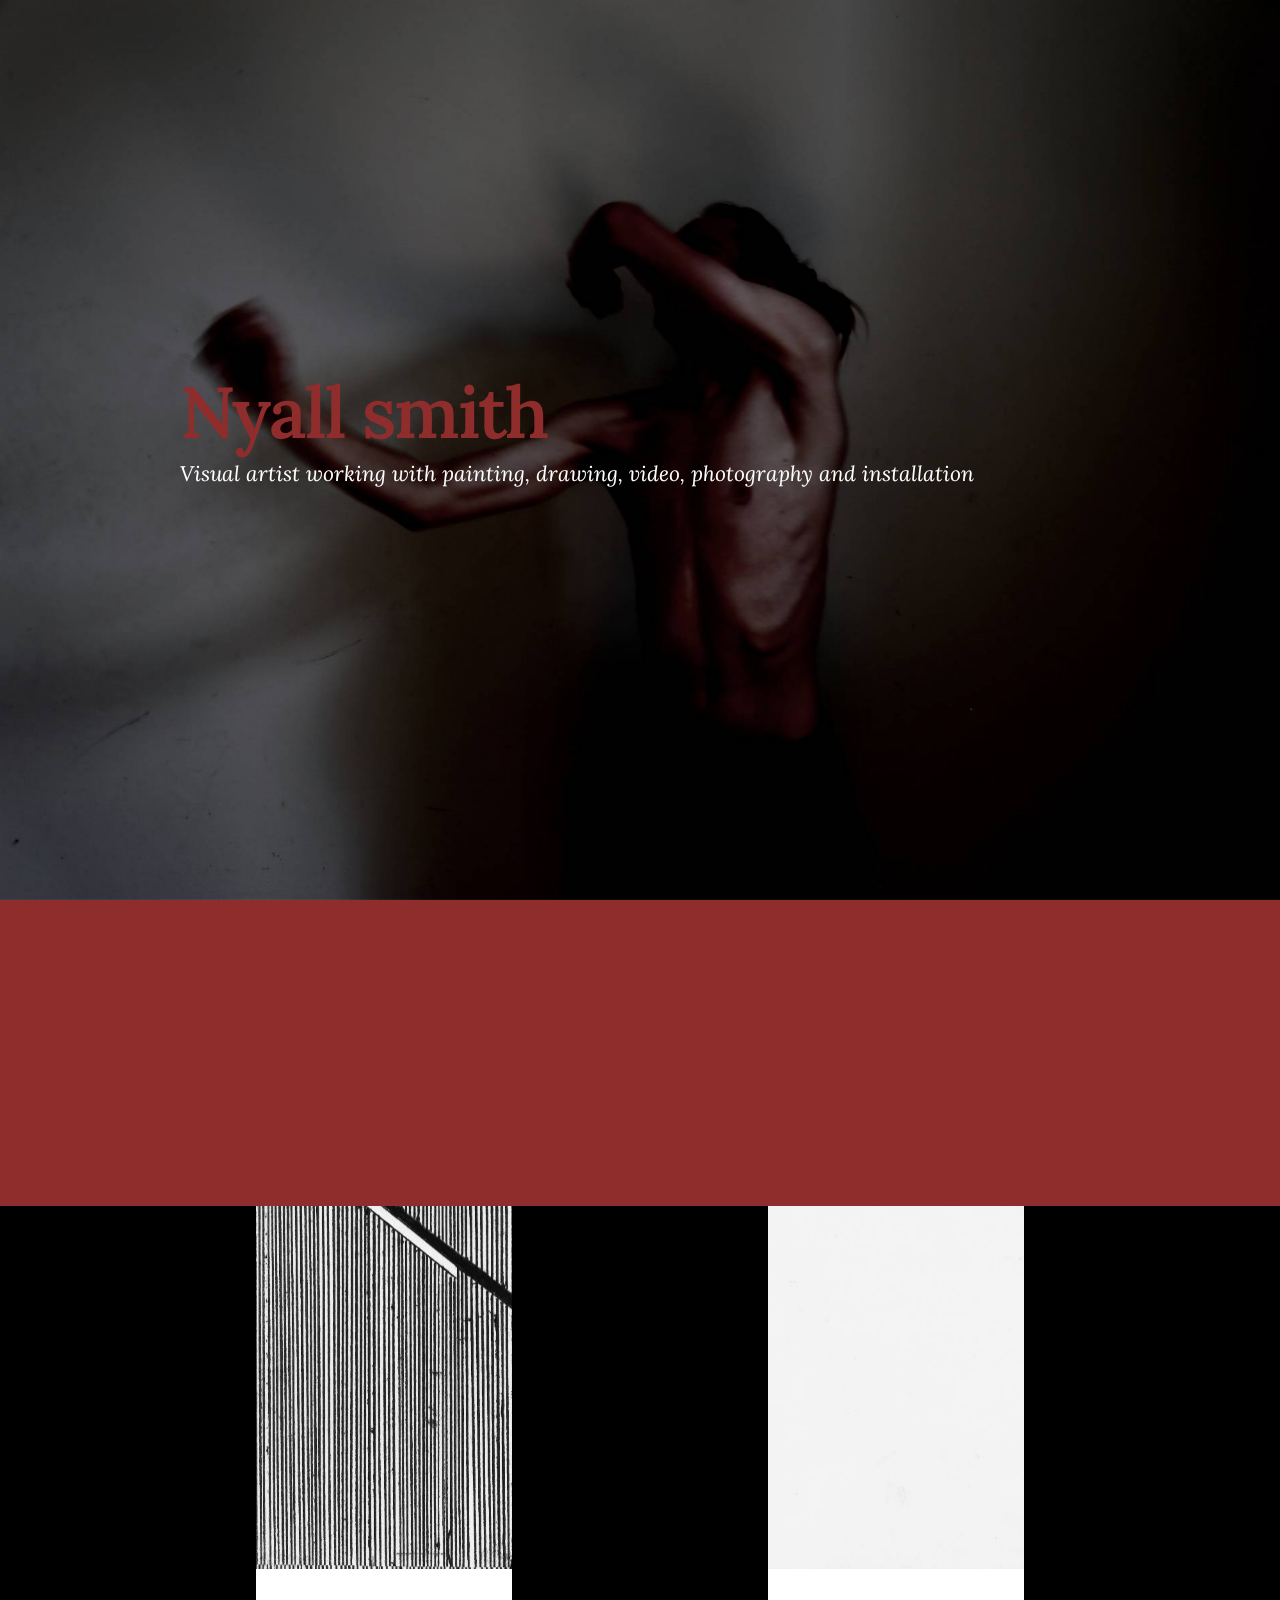
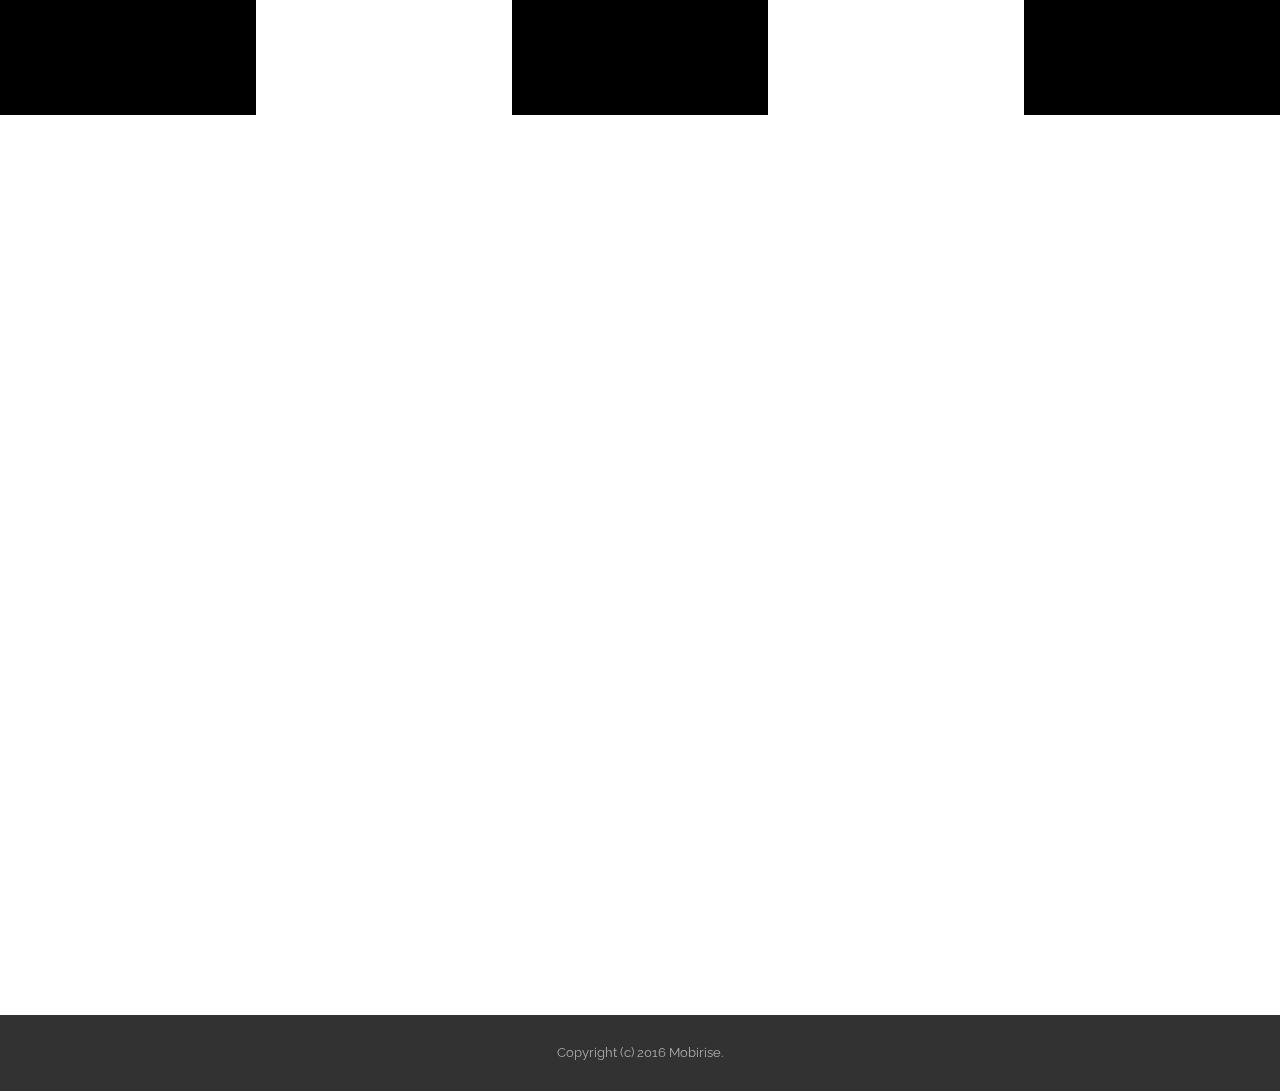
==== page1.html @ a3cd79c3 "create github pages" ====
<!DOCTYPE html>
<html>
<head>
  <!-- Site made with Mobirise Website Builder v4.4.1, https://mobirise.com -->
  <meta charset="UTF-8">
  <meta http-equiv="X-UA-Compatible" content="IE=edge">
  <meta name="generator" content="Mobirise v4.4.1, mobirise.com">
  <meta name="viewport" content="width=device-width, initial-scale=1">
  <link rel="shortcut icon" href="assets/images/logo.png" type="image/x-icon">
  <meta name="description" content="Website Builder Description">
  <title>2017-2018</title>
  <link rel="stylesheet" href="https://fonts.googleapis.com/css?family=Montserrat:400,700">
  <link rel="stylesheet" href="https://fonts.googleapis.com/css?family=Raleway:100,100i,200,200i,300,300i,400,400i,500,500i,600,600i,700,700i,800,800i,900,900i">
  <link rel="stylesheet" href="https://fonts.googleapis.com/css?family=Lora:400,700,400italic,700italic&subset=latin">
  <link rel="stylesheet" href="assets/bootstrap-material-design-font/css/material.css">
  <link rel="stylesheet" href="assets/tether/tether.min.css">
  <link rel="stylesheet" href="assets/bootstrap/css/bootstrap.min.css">
  <link rel="stylesheet" href="assets/animate.css/animate.min.css">
  <link rel="stylesheet" href="assets/theme/css/style.css">
  <link rel="stylesheet" href="assets/mobirise/css/mbr-additional.css" type="text/css">
  
  
  
</head>
<body>
<section class="mbr-section mbr-section-hero mbr-section-full mbr-parallax-background" id="header1-8" data-rv-view="15" style="background-image: url(assets/images/essence-of-the-individual-iii-2000x1333.jpg);">

    

    <div class="mbr-table-cell">

        <div class="container">
            <div class="row">
                <div class="mbr-section col-md-10 col-md-offset-1 text-xs-center">

                    <h1 class="mbr-section-title display-1">Nyall smith</h1>
                    <p class="mbr-section-lead lead">Visual artist working with painting, drawing, video, photography and installation</p>
                    
                </div>
            </div>
        </div>
    </div>

    

</section>

<section class="engine"><a href="https://mobirise.co/m">bootstrap table</a></section><section class="mbr-section article mbr-section__container" id="content6-3" data-rv-view="18" style="background-color: rgb(143, 45, 45); padding-top: 60px; padding-bottom: 40px;">

    <div class="container">
        <div class="row">
            <div class="col-xs-12 col-md-6 lead"><p>Nyall Smith (°1997, Antwerp, Belgium) makes drawings, paintings, photos and sculptures. By choosing mainly formal solutions, Smith tries to develop forms that do not follow logical criteria, but are based only on subjective associations and formal parallels, which incite the viewer to make new personal associations.</p></div>
            <div class="col-xs-12 col-md-6 lead"><p>His practice provides a useful set of allegorical tools for manoeuvring with a pseudo-minimalist approach in the world of drawing: these meticulously planned works resound and resonate with images culled from the fantastical realm of imagination. By applying abstraction, he creates work in which a fascination with the clarity of content and an uncompromising attitude towards conceptual and minimal art can be found. The work is aloof and systematic and a cool and neutral imagery is used.</p></div>
        </div>
    </div>

</section>

<section class="mbr-cards mbr-section mbr-section-nopadding mbr-parallax-background" id="features1-7" data-rv-view="20" style="background-image: url(assets/images/two-sides-to-the-story-1-grootretouch-2000x1602-90.jpg);">

        

    <div class="mbr-cards-row row striped">

        <div class="mbr-cards-col col-xs-12 col-lg-2" style="padding-top: 80px; padding-bottom: 80px;">
            <div class="container">
                <div class="card cart-block">
                    <div class="card-img"><img src="assets/images/img-3039-600x366.jpg" class="card-img-top"></div>
                    <div class="card-block">
                        <h4 class="card-title">Photography<br></h4>
                        
                        <p class="card-text"></p>
                        
                    </div>
                </div>
            </div>
        </div>
        <div class="mbr-cards-col col-xs-12 col-lg-2" style="padding-top: 80px; padding-bottom: 80px;">
            <div class="container">
                <div class="card cart-block">
                    <div class="card-img"><img src="assets/images/soul-600x795.jpg" class="card-img-top"></div>
                    <div class="card-block">
                        <h4 class="card-title">Drawning</h4>
                        
                        <p class="card-text"></p>
                        
                    </div>
                </div>
            </div>
        </div>
        <div class="mbr-cards-col col-xs-12 col-lg-2" style="padding-top: 80px; padding-bottom: 80px;">
            <div class="container">
                <div class="card cart-block">
                    <div class="card-img"><img src="assets/images/2017-10-3-15-47-48.jpg" class="card-img-top"></div>
                    <div class="card-block">
                        <h4 class="card-title">Video</h4>
                        
                        <p class="card-text"></p>
                        
                    </div>
                </div>
            </div>
        </div>
        <div class="mbr-cards-col col-xs-12 col-lg-2" style="padding-top: 80px; padding-bottom: 80px;">
            <div class="container">
                <div class="card cart-block">
                    <div class="card-img"><img src="assets/images/sway-away-600x900.jpg" class="card-img-top"></div>
                    <div class="card-block">
                        <h4 class="card-title">Installation</h4>
                        
                        <p class="card-text"></p>
                        
                    </div>
                </div>
            </div>
        </div>
        <div class="mbr-cards-col col-xs-12 col-lg-2" style="padding-top: 80px; padding-bottom: 80px;">
            <div class="container">
                <div class="card cart-block">
                    <div class="card-img"><img src="assets/images/img-5646-600x400.jpg" class="card-img-top"></div>
                    <div class="card-block">
                        <h4 class="card-title">Painting<br></h4>
                        
                        <p class="card-text"></p>
                        
                    </div>
                </div>
            </div>
        </div>
        
    </div>
</section>

<section class="mbr-section mbr-section-hero mbr-section-full" id="header4-9" data-bg-video="https://www.youtube.com/embed/l2kBkFbFDkU?rel=0&amp;amp;showinfo=0&amp;autoplay=0&amp;loop=0" data-rv-view="23">

    

    <div class="mbr-table-cell">

        <div class="container">
            <div class="row">
                <div class="mbr-section col-md-10 col-md-offset-1 text-xs-center">

                    
                    
                    
                </div>
            </div>
        </div>
    </div>

    

</section>

<footer class="mbr-small-footer mbr-section mbr-section-nopadding" id="footer1-0" data-rv-view="26" style="background-color: rgb(50, 50, 50); padding-top: 1.75rem; padding-bottom: 1.75rem;">
    
    <div class="container text-xs-center">
        <p>Copyright (c) 2016 Mobirise.</p>
    </div>
</footer>


  <script src="assets/web/assets/jquery/jquery.min.js"></script>
  <script src="assets/tether/tether.min.js"></script>
  <script src="assets/bootstrap/js/bootstrap.min.js"></script>
  <script src="assets/smooth-scroll/smooth-scroll.js"></script>
  <script src="assets/jquery-mb-ytplayer/jquery.mb.ytplayer.min.js"></script>
  <script src="assets/jarallax/jarallax.js"></script>
  <script src="assets/viewport-checker/jquery.viewportchecker.js"></script>
  <script src="assets/theme/js/script.js"></script>
  
  
  <input name="animation" type="hidden">
  </body>
</html>
---- assets/bootstrap-material-design-font/css/material.css ----
@font-face {
  font-family: 'Material-Design-Icons';
  src: url('../fonts/Material-Design-Icons.eot?3ocs8m');
  src: url('../fonts/Material-Design-Icons.eot?#iefix3ocs8m') format('embedded-opentype'), url('../fonts/Material-Design-Icons.woff?3ocs8m') format('woff'), url('../fonts/Material-Design-Icons.ttf?3ocs8m') format('truetype'), url('../fonts/Material-Design-Icons.svg?3ocs8m#Material-Design-Icons') format('svg');
  font-weight: normal;
  font-style: normal;
}
[class^="mdi-"],
[class*="mdi-"] {
  speak: none;
  display: inline-block;
  font-style: normal;
  font-variant:normal;
  font-weight:normal;
  /*font-size:24px;*/
  line-height:1;
  font-family:'Material-Design-Icons' !important;
  text-rendering: auto;
  
  -webkit-font-smoothing: antialiased;
  -moz-osx-font-smoothing: grayscale;
  -webkit-transform: translate(0, 0);
      -ms-transform: translate(0, 0);
          transform: translate(0, 0);
}
[class^="mdi-"]:before,
[class*="mdi-"]:before {
  display: inline-block;
  speak: none;
  text-decoration: inherit;
}
[class^="mdi-"].pull-left,
[class*="mdi-"].pull-left {
  margin-right: .3em;
}
[class^="mdi-"].pull-right,
[class*="mdi-"].pull-right {
  margin-left: .3em;
}
[class^="mdi-"].mdi-lg:before,
[class*="mdi-"].mdi-lg:before,
[class^="mdi-"].mdi-lg:after,
[class*="mdi-"].mdi-lg:after {
  font-size: 1.33333333em;
  line-height: 0.75em;
  vertical-align: -15%;
}
[class^="mdi-"].mdi-2x:before,
[class*="mdi-"].mdi-2x:before,
[class^="mdi-"].mdi-2x:after,
[class*="mdi-"].mdi-2x:after {
  font-size: 2em;
}
[class^="mdi-"].mdi-3x:before,
[class*="mdi-"].mdi-3x:before,
[class^="mdi-"].mdi-3x:after,
[class*="mdi-"].mdi-3x:after {
  font-size: 3em;
}
[class^="mdi-"].mdi-4x:before,
[class*="mdi-"].mdi-4x:before,
[class^="mdi-"].mdi-4x:after,
[class*="mdi-"].mdi-4x:after {
  font-size: 4em;
}
[class^="mdi-"].mdi-5x:before,
[class*="mdi-"].mdi-5x:before,
[class^="mdi-"].mdi-5x:after,
[class*="mdi-"].mdi-5x:after {
  font-size: 5em;
}
[class^="mdi-device-signal-cellular-"]:after,
[class^="mdi-device-battery-"]:after,
[class^="mdi-device-battery-charging-"]:after,
[class^="mdi-device-signal-cellular-connected-no-internet-"]:after,
[class^="mdi-device-signal-wifi-"]:after,
[class^="mdi-device-signal-wifi-statusbar-not-connected"]:after,
.mdi-device-network-wifi:after {
  opacity: .3;
  position: absolute;
  left: 0;
  top: 0;
  z-index: 1;
  display: inline-block;
  speak: none;
  text-decoration: inherit;
}
[class^="mdi-device-signal-cellular-"]:after {
  content: "\e758";
}
[class^="mdi-device-battery-"]:after {
  content: "\e735";
}
[class^="mdi-device-battery-charging-"]:after {
  content: "\e733";
}
[class^="mdi-device-signal-cellular-connected-no-internet-"]:after {
  content: "\e75d";
}
[class^="mdi-device-signal-wifi-"]:after,
.mdi-device-network-wifi:after {
  content: "\e765";
}
[class^="mdi-device-signal-wifi-statusbasr-not-connected"]:after {
  content: "\e8f7";
}
.mdi-device-signal-cellular-off:after,
.mdi-device-signal-cellular-null:after,
.mdi-device-signal-cellular-no-sim:after,
.mdi-device-signal-wifi-off:after,
.mdi-device-signal-wifi-4-bar:after,
.mdi-device-signal-cellular-4-bar:after,
.mdi-device-battery-alert:after,
.mdi-device-signal-cellular-connected-no-internet-4-bar:after,
.mdi-device-battery-std:after,
.mdi-device-battery-full .mdi-device-battery-unknown:after {
  content: "";
}
.mdi-fw {
  width: 1.28571429em;
  text-align: center;
}
.mdi-ul {
  padding-left: 0;
  margin-left: 2.14285714em;
  list-style-type: none;
}
.mdi-ul > li {
  position: relative;
}
.mdi-li {
  position: absolute;
  left: -2.14285714em;
  width: 2.14285714em;
  top: 0.14285714em;
  text-align: center;
}
.mdi-li.mdi-lg {
  left: -1.85714286em;
}
.mdi-border {
  padding: .2em .25em .15em;
  border: solid 0.08em #eeeeee;
  border-radius: .1em;
}
.mdi-spin {
  -webkit-animation: mdi-spin 2s infinite linear;
  animation: mdi-spin 2s infinite linear;
  -webkit-transform-origin: 50% 50%;
  -ms-transform-origin: 50% 50%;
      transform-origin: 50% 50%;
}
.mdi-pulse {
  -webkit-animation: mdi-spin 1s steps(8) infinite;
  animation: mdi-spin 1s steps(8) infinite;
  -webkit-transform-origin: 50% 50%;
  -ms-transform-origin: 50% 50%;
      transform-origin: 50% 50%;
}
@-webkit-keyframes mdi-spin {
  0% {
    -webkit-transform: rotate(0deg);
    transform: rotate(0deg);
  }
  100% {
    -webkit-transform: rotate(359deg);
    transform: rotate(359deg);
  }
}
@keyframes mdi-spin {
  0% {
    -webkit-transform: rotate(0deg);
    transform: rotate(0deg);
  }
  100% {
    -webkit-transform: rotate(359deg);
    transform: rotate(359deg);
  }
}
.mdi-rotate-90 {
  filter: progid:DXImageTransform.Microsoft.BasicImage(rotation=1);
  -webkit-transform: rotate(90deg);
  -ms-transform: rotate(90deg);
  transform: rotate(90deg);
}
.mdi-rotate-180 {
  filter: progid:DXImageTransform.Microsoft.BasicImage(rotation=2);
  -webkit-transform: rotate(180deg);
  -ms-transform: rotate(180deg);
  transform: rotate(180deg);
}
.mdi-rotate-270 {
  filter: progid:DXImageTransform.Microsoft.BasicImage(rotation=3);
  -webkit-transform: rotate(270deg);
  -ms-transform: rotate(270deg);
  transform: rotate(270deg);
}
.mdi-flip-horizontal {
  filter: progid:DXImageTransform.Microsoft.BasicImage(rotation=0, mirror=1);
  -webkit-transform: scale(-1, 1);
  -ms-transform: scale(-1, 1);
  transform: scale(-1, 1);
}
.mdi-flip-vertical {
  filter: progid:DXImageTransform.Microsoft.BasicImage(rotation=2, mirror=1);
  -webkit-transform: scale(1, -1);
  -ms-transform: scale(1, -1);
  transform: scale(1, -1);
}
:root .mdi-rotate-90,
:root .mdi-rotate-180,
:root .mdi-rotate-270,
:root .mdi-flip-horizontal,
:root .mdi-flip-vertical {
  -webkit-filter: none;
          filter: none;
}
.mdi-stack {
  position: relative;
  display: inline-block;
  width: 2em;
  height: 2em;
  line-height: 2em;
  vertical-align: middle;
}
.mdi-stack-1x,
.mdi-stack-2x {
  position: absolute;
  left: 0;
  width: 100%;
  text-align: center;
}
.mdi-stack-1x {
  line-height: inherit;
}
.mdi-stack-2x {
  font-size: 2em;
}
.mdi-inverse {
  color: #ffffff;
}
/* Start Icons */
.mdi-action-3d-rotation:before {
  content: "\e600";
}
.mdi-action-accessibility:before {
  content: "\e601";
}
.mdi-action-account-balance-wallet:before {
  content: "\e602";
}
.mdi-action-account-balance:before {
  content: "\e603";
}
.mdi-action-account-box:before {
  content: "\e604";
}
.mdi-action-account-child:before {
  content: "\e605";
}
.mdi-action-account-circle:before {
  content: "\e606";
}
.mdi-action-add-shopping-cart:before {
  content: "\e607";
}
.mdi-action-alarm-add:before {
  content: "\e608";
}
.mdi-action-alarm-off:before {
  content: "\e609";
}
.mdi-action-alarm-on:before {
  content: "\e60a";
}
.mdi-action-alarm:before {
  content: "\e60b";
}
.mdi-action-android:before {
  content: "\e60c";
}
.mdi-action-announcement:before {
  content: "\e60d";
}
.mdi-action-aspect-ratio:before {
  content: "\e60e";
}
.mdi-action-assessment:before {
  content: "\e60f";
}
.mdi-action-assignment-ind:before {
  content: "\e610";
}
.mdi-action-assignment-late:before {
  content: "\e611";
}
.mdi-action-assignment-return:before {
  content: "\e612";
}
.mdi-action-assignment-returned:before {
  content: "\e613";
}
.mdi-action-assignment-turned-in:before {
  content: "\e614";
}
.mdi-action-assignment:before {
  content: "\e615";
}
.mdi-action-autorenew:before {
  content: "\e616";
}
.mdi-action-backup:before {
  content: "\e617";
}
.mdi-action-book:before {
  content: "\e618";
}
.mdi-action-bookmark-outline:before {
  content: "\e619";
}
.mdi-action-bookmark:before {
  content: "\e61a";
}
.mdi-action-bug-report:before {
  content: "\e61b";
}
.mdi-action-cached:before {
  content: "\e61c";
}
.mdi-action-check-circle:before {
  content: "\e61d";
}
.mdi-action-class:before {
  content: "\e61e";
}
.mdi-action-credit-card:before {
  content: "\e61f";
}
.mdi-action-dashboard:before {
  content: "\e620";
}
.mdi-action-delete:before {
  content: "\e621";
}
.mdi-action-description:before {
  content: "\e622";
}
.mdi-action-dns:before {
  content: "\e623";
}
.mdi-action-done-all:before {
  content: "\e624";
}
.mdi-action-done:before {
  content: "\e625";
}
.mdi-action-event:before {
  content: "\e626";
}
.mdi-action-exit-to-app:before {
  content: "\e627";
}
.mdi-action-explore:before {
  content: "\e628";
}
.mdi-action-extension:before {
  content: "\e629";
}
.mdi-action-face-unlock:before {
  content: "\e62a";
}
.mdi-action-favorite-outline:before {
  content: "\e62b";
}
.mdi-action-favorite:before {
  content: "\e62c";
}
.mdi-action-find-in-page:before {
  content: "\e62d";
}
.mdi-action-find-replace:before {
  content: "\e62e";
}
.mdi-action-flip-to-back:before {
  content: "\e62f";
}
.mdi-action-flip-to-front:before {
  content: "\e630";
}
.mdi-action-get-app:before {
  content: "\e631";
}
.mdi-action-grade:before {
  content: "\e632";
}
.mdi-action-group-work:before {
  content: "\e633";
}
.mdi-action-help:before {
  content: "\e634";
}
.mdi-action-highlight-remove:before {
  content: "\e635";
}
.mdi-action-history:before {
  content: "\e636";
}
.mdi-action-home:before {
  content: "\e637";
}
.mdi-action-https:before {
  content: "\e638";
}
.mdi-action-info-outline:before {
  content: "\e639";
}
.mdi-action-info:before {
  content: "\e63a";
}
.mdi-action-input:before {
  content: "\e63b";
}
.mdi-action-invert-colors:before {
  content: "\e63c";
}
.mdi-action-label-outline:before {
  content: "\e63d";
}
.mdi-action-label:before {
  content: "\e63e";
}
.mdi-action-language:before {
  content: "\e63f";
}
.mdi-action-launch:before {
  content: "\e640";
}
.mdi-action-list:before {
  content: "\e641";
}
.mdi-action-lock-open:before {
  content: "\e642";
}
.mdi-action-lock-outline:before {
  content: "\e643";
}
.mdi-action-lock:before {
  content: "\e644";
}
.mdi-action-loyalty:before {
  content: "\e645";
}
.mdi-action-markunread-mailbox:before {
  content: "\e646";
}
.mdi-action-note-add:before {
  content: "\e647";
}
.mdi-action-open-in-browser:before {
  content: "\e648";
}
.mdi-action-open-in-new:before {
  content: "\e649";
}
.mdi-action-open-with:before {
  content: "\e64a";
}
.mdi-action-pageview:before {
  content: "\e64b";
}
.mdi-action-payment:before {
  content: "\e64c";
}
.mdi-action-perm-camera-mic:before {
  content: "\e64d";
}
.mdi-action-perm-contact-cal:before {
  content: "\e64e";
}
.mdi-action-perm-data-setting:before {
  content: "\e64f";
}
.mdi-action-perm-device-info:before {
  content: "\e650";
}
.mdi-action-perm-identity:before {
  content: "\e651";
}
.mdi-action-perm-media:before {
  content: "\e652";
}
.mdi-action-perm-phone-msg:before {
  content: "\e653";
}
.mdi-action-perm-scan-wifi:before {
  content: "\e654";
}
.mdi-action-picture-in-picture:before {
  content: "\e655";
}
.mdi-action-polymer:before {
  content: "\e656";
}
.mdi-action-print:before {
  content: "\e657";
}
.mdi-action-query-builder:before {
  content: "\e658";
}
.mdi-action-question-answer:before {
  content: "\e659";
}
.mdi-action-receipt:before {
  content: "\e65a";
}
.mdi-action-redeem:before {
  content: "\e65b";
}
.mdi-action-reorder:before {
  content: "\e65c";
}
.mdi-action-report-problem:before {
  content: "\e65d";
}
.mdi-action-restore:before {
  content: "\e65e";
}
.mdi-action-room:before {
  content: "\e65f";
}
.mdi-action-schedule:before {
  content: "\e660";
}
.mdi-action-search:before {
  content: "\e661";
}
.mdi-action-settings-applications:before {
  content: "\e662";
}
.mdi-action-settings-backup-restore:before {
  content: "\e663";
}
.mdi-action-settings-bluetooth:before {
  content: "\e664";
}
.mdi-action-settings-cell:before {
  content: "\e665";
}
.mdi-action-settings-display:before {
  content: "\e666";
}
.mdi-action-settings-ethernet:before {
  content: "\e667";
}
.mdi-action-settings-input-antenna:before {
  content: "\e668";
}
.mdi-action-settings-input-component:before {
  content: "\e669";
}
.mdi-action-settings-input-composite:before {
  content: "\e66a";
}
.mdi-action-settings-input-hdmi:before {
  content: "\e66b";
}
.mdi-action-settings-input-svideo:before {
  content: "\e66c";
}
.mdi-action-settings-overscan:before {
  content: "\e66d";
}
.mdi-action-settings-phone:before {
  content: "\e66e";
}
.mdi-action-settings-power:before {
  content: "\e66f";
}
.mdi-action-settings-remote:before {
  content: "\e670";
}
.mdi-action-settings-voice:before {
  content: "\e671";
}
.mdi-action-settings:before {
  content: "\e672";
}
.mdi-action-shop-two:before {
  content: "\e673";
}
.mdi-action-shop:before {
  content: "\e674";
}
.mdi-action-shopping-basket:before {
  content: "\e675";
}
.mdi-action-shopping-cart:before {
  content: "\e676";
}
.mdi-action-speaker-notes:before {
  content: "\e677";
}
.mdi-action-spellcheck:before {
  content: "\e678";
}
.mdi-action-star-rate:before {
  content: "\e679";
}
.mdi-action-stars:before {
  content: "\e67a";
}
.mdi-action-store:before {
  content: "\e67b";
}
.mdi-action-subject:before {
  content: "\e67c";
}
.mdi-action-supervisor-account:before {
  content: "\e67d";
}
.mdi-action-swap-horiz:before {
  content: "\e67e";
}
.mdi-action-swap-vert-circle:before {
  content: "\e67f";
}
.mdi-action-swap-vert:before {
  content: "\e680";
}
.mdi-action-system-update-tv:before {
  content: "\e681";
}
.mdi-action-tab-unselected:before {
  content: "\e682";
}
.mdi-action-tab:before {
  content: "\e683";
}
.mdi-action-theaters:before {
  content: "\e684";
}
.mdi-action-thumb-down:before {
  content: "\e685";
}
.mdi-action-thumb-up:before {
  content: "\e686";
}
.mdi-action-thumbs-up-down:before {
  content: "\e687";
}
.mdi-action-toc:before {
  content: "\e688";
}
.mdi-action-today:before {
  content: "\e689";
}
.mdi-action-track-changes:before {
  content: "\e68a";
}
.mdi-action-translate:before {
  content: "\e68b";
}
.mdi-action-trending-down:before {
  content: "\e68c";
}
.mdi-action-trending-neutral:before {
  content: "\e68d";
}
.mdi-action-trending-up:before {
  content: "\e68e";
}
.mdi-action-turned-in-not:before {
  content: "\e68f";
}
.mdi-action-turned-in:before {
  content: "\e690";
}
.mdi-action-verified-user:before {
  content: "\e691";
}
.mdi-action-view-agenda:before {
  content: "\e692";
}
.mdi-action-view-array:before {
  content: "\e693";
}
.mdi-action-view-carousel:before {
  content: "\e694";
}
.mdi-action-view-column:before {
  content: "\e695";
}
.mdi-action-view-day:before {
  content: "\e696";
}
.mdi-action-view-headline:before {
  content: "\e697";
}
.mdi-action-view-list:before {
  content: "\e698";
}
.mdi-action-view-module:before {
  content: "\e699";
}
.mdi-action-view-quilt:before {
  content: "\e69a";
}
.mdi-action-view-stream:before {
  content: "\e69b";
}
.mdi-action-view-week:before {
  content: "\e69c";
}
.mdi-action-visibility-off:before {
  content: "\e69d";
}
.mdi-action-visibility:before {
  content: "\e69e";
}
.mdi-action-wallet-giftcard:before {
  content: "\e69f";
}
.mdi-action-wallet-membership:before {
  content: "\e6a0";
}
.mdi-action-wallet-travel:before {
  content: "\e6a1";
}
.mdi-action-work:before {
  content: "\e6a2";
}
.mdi-alert-error:before {
  content: "\e6a3";
}
.mdi-alert-warning:before {
  content: "\e6a4";
}
.mdi-av-album:before {
  content: "\e6a5";
}
.mdi-av-closed-caption:before {
  content: "\e6a6";
}
.mdi-av-equalizer:before {
  content: "\e6a7";
}
.mdi-av-explicit:before {
  content: "\e6a8";
}
.mdi-av-fast-forward:before {
  content: "\e6a9";
}
.mdi-av-fast-rewind:before {
  content: "\e6aa";
}
.mdi-av-games:before {
  content: "\e6ab";
}
.mdi-av-hearing:before {
  content: "\e6ac";
}
.mdi-av-high-quality:before {
  content: "\e6ad";
}
.mdi-av-loop:before {
  content: "\e6ae";
}
.mdi-av-mic-none:before {
  content: "\e6af";
}
.mdi-av-mic-off:before {
  content: "\e6b0";
}
.mdi-av-mic:before {
  content: "\e6b1";
}
.mdi-av-movie:before {
  content: "\e6b2";
}
.mdi-av-my-library-add:before {
  content: "\e6b3";
}
.mdi-av-my-library-books:before {
  content: "\e6b4";
}
.mdi-av-my-library-music:before {
  content: "\e6b5";
}
.mdi-av-new-releases:before {
  content: "\e6b6";
}
.mdi-av-not-interested:before {
  content: "\e6b7";
}
.mdi-av-pause-circle-fill:before {
  content: "\e6b8";
}
.mdi-av-pause-circle-outline:before {
  content: "\e6b9";
}
.mdi-av-pause:before {
  content: "\e6ba";
}
.mdi-av-play-arrow:before {
  content: "\e6bb";
}
.mdi-av-play-circle-fill:before {
  content: "\e6bc";
}
.mdi-av-play-circle-outline:before {
  content: "\e6bd";
}
.mdi-av-play-shopping-bag:before {
  content: "\e6be";
}
.mdi-av-playlist-add:before {
  content: "\e6bf";
}
.mdi-av-queue-music:before {
  content: "\e6c0";
}
.mdi-av-queue:before {
  content: "\e6c1";
}
.mdi-av-radio:before {
  content: "\e6c2";
}
.mdi-av-recent-actors:before {
  content: "\e6c3";
}
.mdi-av-repeat-one:before {
  content: "\e6c4";
}
.mdi-av-repeat:before {
  content: "\e6c5";
}
.mdi-av-replay:before {
  content: "\e6c6";
}
.mdi-av-shuffle:before {
  content: "\e6c7";
}
.mdi-av-skip-next:before {
  content: "\e6c8";
}
.mdi-av-skip-previous:before {
  content: "\e6c9";
}
.mdi-av-snooze:before {
  content: "\e6ca";
}
.mdi-av-stop:before {
  content: "\e6cb";
}
.mdi-av-subtitles:before {
  content: "\e6cc";
}
.mdi-av-surround-sound:before {
  content: "\e6cd";
}
.mdi-av-timer:before {
  content: "\e6ce";
}
.mdi-av-video-collection:before {
  content: "\e6cf";
}
.mdi-av-videocam-off:before {
  content: "\e6d0";
}
.mdi-av-videocam:before {
  content: "\e6d1";
}
.mdi-av-volume-down:before {
  content: "\e6d2";
}
.mdi-av-volume-mute:before {
  content: "\e6d3";
}
.mdi-av-volume-off:before {
  content: "\e6d4";
}
.mdi-av-volume-up:before {
  content: "\e6d5";
}
.mdi-av-web:before {
  content: "\e6d6";
}
.mdi-communication-business:before {
  content: "\e6d7";
}
.mdi-communication-call-end:before {
  content: "\e6d8";
}
.mdi-communication-call-made:before {
  content: "\e6d9";
}
.mdi-communication-call-merge:before {
  content: "\e6da";
}
.mdi-communication-call-missed:before {
  content: "\e6db";
}
.mdi-communication-call-received:before {
  content: "\e6dc";
}
.mdi-communication-call-split:before {
  content: "\e6dd";
}
.mdi-communication-call:before {
  content: "\e6de";
}
.mdi-communication-chat:before {
  content: "\e6df";
}
.mdi-communication-clear-all:before {
  content: "\e6e0";
}
.mdi-communication-comment:before {
  content: "\e6e1";
}
.mdi-communication-contacts:before {
  content: "\e6e2";
}
.mdi-communication-dialer-sip:before {
  content: "\e6e3";
}
.mdi-communication-dialpad:before {
  content: "\e6e4";
}
.mdi-communication-dnd-on:before {
  content: "\e6e5";
}
.mdi-communication-email:before {
  content: "\e6e6";
}
.mdi-communication-forum:before {
  content: "\e6e7";
}
.mdi-communication-import-export:before {
  content: "\e6e8";
}
.mdi-communication-invert-colors-off:before {
  content: "\e6e9";
}
.mdi-communication-invert-colors-on:before {
  content: "\e6ea";
}
.mdi-communication-live-help:before {
  content: "\e6eb";
}
.mdi-communication-location-off:before {
  content: "\e6ec";
}
.mdi-communication-location-on:before {
  content: "\e6ed";
}
.mdi-communication-message:before {
  content: "\e6ee";
}
.mdi-communication-messenger:before {
  content: "\e6ef";
}
.mdi-communication-no-sim:before {
  content: "\e6f0";
}
.mdi-communication-phone:before {
  content: "\e6f1";
}
.mdi-communication-portable-wifi-off:before {
  content: "\e6f2";
}
.mdi-communication-quick-contacts-dialer:before {
  content: "\e6f3";
}
.mdi-communication-quick-contacts-mail:before {
  content: "\e6f4";
}
.mdi-communication-ring-volume:before {
  content: "\e6f5";
}
.mdi-communication-stay-current-landscape:before {
  content: "\e6f6";
}
.mdi-communication-stay-current-portrait:before {
  content: "\e6f7";
}
.mdi-communication-stay-primary-landscape:before {
  content: "\e6f8";
}
.mdi-communication-stay-primary-portrait:before {
  content: "\e6f9";
}
.mdi-communication-swap-calls:before {
  content: "\e6fa";
}
.mdi-communication-textsms:before {
  content: "\e6fb";
}
.mdi-communication-voicemail:before {
  content: "\e6fc";
}
.mdi-communication-vpn-key:before {
  content: "\e6fd";
}
.mdi-content-add-box:before {
  content: "\e6fe";
}
.mdi-content-add-circle-outline:before {
  content: "\e6ff";
}
.mdi-content-add-circle:before {
  content: "\e700";
}
.mdi-content-add:before {
  content: "\e701";
}
.mdi-content-archive:before {
  content: "\e702";
}
.mdi-content-backspace:before {
  content: "\e703";
}
.mdi-content-block:before {
  content: "\e704";
}
.mdi-content-clear:before {
  content: "\e705";
}
.mdi-content-content-copy:before {
  content: "\e706";
}
.mdi-content-content-cut:before {
  content: "\e707";
}
.mdi-content-content-paste:before {
  content: "\e708";
}
.mdi-content-create:before {
  content: "\e709";
}
.mdi-content-drafts:before {
  content: "\e70a";
}
.mdi-content-filter-list:before {
  content: "\e70b";
}
.mdi-content-flag:before {
  content: "\e70c";
}
.mdi-content-forward:before {
  content: "\e70d";
}
.mdi-content-gesture:before {
  content: "\e70e";
}
.mdi-content-inbox:before {
  content: "\e70f";
}
.mdi-content-link:before {
  content: "\e710";
}
.mdi-content-mail:before {
  content: "\e711";
}
.mdi-content-markunread:before {
  content: "\e712";
}
.mdi-content-redo:before {
  content: "\e713";
}
.mdi-content-remove-circle-outline:before {
  content: "\e714";
}
.mdi-content-remove-circle:before {
  content: "\e715";
}
.mdi-content-remove:before {
  content: "\e716";
}
.mdi-content-reply-all:before {
  content: "\e717";
}
.mdi-content-reply:before {
  content: "\e718";
}
.mdi-content-report:before {
  content: "\e719";
}
.mdi-content-save:before {
  content: "\e71a";
}
.mdi-content-select-all:before {
  content: "\e71b";
}
.mdi-content-send:before {
  content: "\e71c";
}
.mdi-content-sort:before {
  content: "\e71d";
}
.mdi-content-text-format:before {
  content: "\e71e";
}
.mdi-content-undo:before {
  content: "\e71f";
}
.mdi-editor-attach-file:before {
  content: "\e776";
}
.mdi-editor-attach-money:before {
  content: "\e777";
}
.mdi-editor-border-all:before {
  content: "\e778";
}
.mdi-editor-border-bottom:before {
  content: "\e779";
}
.mdi-editor-border-clear:before {
  content: "\e77a";
}
.mdi-editor-border-color:before {
  content: "\e77b";
}
.mdi-editor-border-horizontal:before {
  content: "\e77c";
}
.mdi-editor-border-inner:before {
  content: "\e77d";
}
.mdi-editor-border-left:before {
  content: "\e77e";
}
.mdi-editor-border-outer:before {
  content: "\e77f";
}
.mdi-editor-border-right:before {
  content: "\e780";
}
.mdi-editor-border-style:before {
  content: "\e781";
}
.mdi-editor-border-top:before {
  content: "\e782";
}
.mdi-editor-border-vertical:before {
  content: "\e783";
}
.mdi-editor-format-align-center:before {
  content: "\e784";
}
.mdi-editor-format-align-justify:before {
  content: "\e785";
}
.mdi-editor-format-align-left:before {
  content: "\e786";
}
.mdi-editor-format-align-right:before {
  content: "\e787";
}
.mdi-editor-format-bold:before {
  content: "\e788";
}
.mdi-editor-format-clear:before {
  content: "\e789";
}
.mdi-editor-format-color-fill:before {
  content: "\e78a";
}
.mdi-editor-format-color-reset:before {
  content: "\e78b";
}
.mdi-editor-format-color-text:before {
  content: "\e78c";
}
.mdi-editor-format-indent-decrease:before {
  content: "\e78d";
}
.mdi-editor-format-indent-increase:before {
  content: "\e78e";
}
.mdi-editor-format-italic:before {
  content: "\e78f";
}
.mdi-editor-format-line-spacing:before {
  content: "\e790";
}
.mdi-editor-format-list-bulleted:before {
  content: "\e791";
}
.mdi-editor-format-list-numbered:before {
  content: "\e792";
}
.mdi-editor-format-paint:before {
  content: "\e793";
}
.mdi-editor-format-quote:before {
  content: "\e794";
}
.mdi-editor-format-size:before {
  content: "\e795";
}
.mdi-editor-format-strikethrough:before {
  content: "\e796";
}
.mdi-editor-format-textdirection-l-to-r:before {
  content: "\e797";
}
.mdi-editor-format-textdirection-r-to-l:before {
  content: "\e798";
}
.mdi-editor-format-underline:before {
  content: "\e799";
}
.mdi-editor-functions:before {
  content: "\e79a";
}
.mdi-editor-insert-chart:before {
  content: "\e79b";
}
.mdi-editor-insert-comment:before {
  content: "\e79c";
}
.mdi-editor-insert-drive-file:before {
  content: "\e79d";
}
.mdi-editor-insert-emoticon:before {
  content: "\e79e";
}
.mdi-editor-insert-invitation:before {
  content: "\e79f";
}
.mdi-editor-insert-link:before {
  content: "\e7a0";
}
.mdi-editor-insert-photo:before {
  content: "\e7a1";
}
.mdi-editor-merge-type:before {
  content: "\e7a2";
}
.mdi-editor-mode-comment:before {
  content: "\e7a3";
}
.mdi-editor-mode-edit:before {
  content: "\e7a4";
}
.mdi-editor-publish:before {
  content: "\e7a5";
}
.mdi-editor-vertical-align-bottom:before {
  content: "\e7a6";
}
.mdi-editor-vertical-align-center:before {
  content: "\e7a7";
}
.mdi-editor-vertical-align-top:before {
  content: "\e7a8";
}
.mdi-editor-wrap-text:before {
  content: "\e7a9";
}
.mdi-file-attachment:before {
  content: "\e7aa";
}
.mdi-file-cloud-circle:before {
  content: "\e7ab";
}
.mdi-file-cloud-done:before {
  content: "\e7ac";
}
.mdi-file-cloud-download:before {
  content: "\e7ad";
}
.mdi-file-cloud-off:before {
  content: "\e7ae";
}
.mdi-file-cloud-queue:before {
  content: "\e7af";
}
.mdi-file-cloud-upload:before {
  content: "\e7b0";
}
.mdi-file-cloud:before {
  content: "\e7b1";
}
.mdi-file-file-download:before {
  content: "\e7b2";
}
.mdi-file-file-upload:before {
  content: "\e7b3";
}
.mdi-file-folder-open:before {
  content: "\e7b4";
}
.mdi-file-folder-shared:before {
  content: "\e7b5";
}
.mdi-file-folder:before {
  content: "\e7b6";
}
.mdi-device-access-alarm:before {
  content: "\e720";
}
.mdi-device-access-alarms:before {
  content: "\e721";
}
.mdi-device-access-time:before {
  content: "\e722";
}
.mdi-device-add-alarm:before {
  content: "\e723";
}
.mdi-device-airplanemode-off:before {
  content: "\e724";
}
.mdi-device-airplanemode-on:before {
  content: "\e725";
}
.mdi-device-battery-20:before {
  content: "\e726";
}
.mdi-device-battery-30:before {
  content: "\e727";
}
.mdi-device-battery-50:before {
  content: "\e728";
}
.mdi-device-battery-60:before {
  content: "\e729";
}
.mdi-device-battery-80:before {
  content: "\e72a";
}
.mdi-device-battery-90:before {
  content: "\e72b";
}
.mdi-device-battery-alert:before {
  content: "\e72c";
}
.mdi-device-battery-charging-20:before {
  content: "\e72d";
}
.mdi-device-battery-charging-30:before {
  content: "\e72e";
}
.mdi-device-battery-charging-50:before {
  content: "\e72f";
}
.mdi-device-battery-charging-60:before {
  content: "\e730";
}
.mdi-device-battery-charging-80:before {
  content: "\e731";
}
.mdi-device-battery-charging-90:before {
  content: "\e732";
}
.mdi-device-battery-charging-full:before {
  content: "\e733";
}
.mdi-device-battery-full:before {
  content: "\e734";
}
.mdi-device-battery-std:before {
  content: "\e735";
}
.mdi-device-battery-unknown:before {
  content: "\e736";
}
.mdi-device-bluetooth-connected:before {
  content: "\e737";
}
.mdi-device-bluetooth-disabled:before {
  content: "\e738";
}
.mdi-device-bluetooth-searching:before {
  content: "\e739";
}
.mdi-device-bluetooth:before {
  content: "\e73a";
}
.mdi-device-brightness-auto:before {
  content: "\e73b";
}
.mdi-device-brightness-high:before {
  content: "\e73c";
}
.mdi-device-brightness-low:before {
  content: "\e73d";
}
.mdi-device-brightness-medium:before {
  content: "\e73e";
}
.mdi-device-data-usage:before {
  content: "\e73f";
}
.mdi-device-developer-mode:before {
  content: "\e740";
}
.mdi-device-devices:before {
  content: "\e741";
}
.mdi-device-dvr:before {
  content: "\e742";
}
.mdi-device-gps-fixed:before {
  content: "\e743";
}
.mdi-device-gps-not-fixed:before {
  content: "\e744";
}
.mdi-device-gps-off:before {
  content: "\e745";
}
.mdi-device-location-disabled:before {
  content: "\e746";
}
.mdi-device-location-searching:before {
  content: "\e747";
}
.mdi-device-multitrack-audio:before {
  content: "\e748";
}
.mdi-device-network-cell:before {
  content: "\e749";
}
.mdi-device-network-wifi:before {
  content: "\e74a";
}
.mdi-device-nfc:before {
  content: "\e74b";
}
.mdi-device-now-wallpaper:before {
  content: "\e74c";
}
.mdi-device-now-widgets:before {
  content: "\e74d";
}
.mdi-device-screen-lock-landscape:before {
  content: "\e74e";
}
.mdi-device-screen-lock-portrait:before {
  content: "\e74f";
}
.mdi-device-screen-lock-rotation:before {
  content: "\e750";
}
.mdi-device-screen-rotation:before {
  content: "\e751";
}
.mdi-device-sd-storage:before {
  content: "\e752";
}
.mdi-device-settings-system-daydream:before {
  content: "\e753";
}
.mdi-device-signal-cellular-0-bar:before {
  content: "\e754";
}
.mdi-device-signal-cellular-1-bar:before {
  content: "\e755";
}
.mdi-device-signal-cellular-2-bar:before {
  content: "\e756";
}
.mdi-device-signal-cellular-3-bar:before {
  content: "\e757";
}
.mdi-device-signal-cellular-4-bar:before {
  content: "\e758";
}
.mdi-signal-wifi-statusbar-connected-no-internet-after:before {
  content: "\e8f6";
}
.mdi-device-signal-cellular-connected-no-internet-0-bar:before {
  content: "\e759";
}
.mdi-device-signal-cellular-connected-no-internet-1-bar:before {
  content: "\e75a";
}
.mdi-device-signal-cellular-connected-no-internet-2-bar:before {
  content: "\e75b";
}
.mdi-device-signal-cellular-connected-no-internet-3-bar:before {
  content: "\e75c";
}
.mdi-device-signal-cellular-connected-no-internet-4-bar:before {
  content: "\e75d";
}
.mdi-device-signal-cellular-no-sim:before {
  content: "\e75e";
}
.mdi-device-signal-cellular-null:before {
  content: "\e75f";
}
.mdi-device-signal-cellular-off:before {
  content: "\e760";
}
.mdi-device-signal-wifi-0-bar:before {
  content: "\e761";
}
.mdi-device-signal-wifi-1-bar:before {
  content: "\e762";
}
.mdi-device-signal-wifi-2-bar:before {
  content: "\e763";
}
.mdi-device-signal-wifi-3-bar:before {
  content: "\e764";
}
.mdi-device-signal-wifi-4-bar:before {
  content: "\e765";
}
.mdi-device-signal-wifi-off:before {
  content: "\e766";
}
.mdi-device-signal-wifi-statusbar-1-bar:before {
  content: "\e767";
}
.mdi-device-signal-wifi-statusbar-2-bar:before {
  content: "\e768";
}
.mdi-device-signal-wifi-statusbar-3-bar:before {
  content: "\e769";
}
.mdi-device-signal-wifi-statusbar-4-bar:before {
  content: "\e76a";
}
.mdi-device-signal-wifi-statusbar-connected-no-internet-:before {
  content: "\e76b";
}
.mdi-device-signal-wifi-statusbar-connected-no-internet:before {
  content: "\e76f";
}
.mdi-device-signal-wifi-statusbar-connected-no-internet-2:before {
  content: "\e76c";
}
.mdi-device-signal-wifi-statusbar-connected-no-internet-3:before {
  content: "\e76d";
}
.mdi-device-signal-wifi-statusbar-connected-no-internet-4:before {
  content: "\e76e";
}
.mdi-signal-wifi-statusbar-not-connected-after:before {
  content: "\e8f7";
}
.mdi-device-signal-wifi-statusbar-not-connected:before {
  content: "\e770";
}
.mdi-device-signal-wifi-statusbar-null:before {
  content: "\e771";
}
.mdi-device-storage:before {
  content: "\e772";
}
.mdi-device-usb:before {
  content: "\e773";
}
.mdi-device-wifi-lock:before {
  content: "\e774";
}
.mdi-device-wifi-tethering:before {
  content: "\e775";
}
.mdi-hardware-cast-connected:before {
  content: "\e7b7";
}
.mdi-hardware-cast:before {
  content: "\e7b8";
}
.mdi-hardware-computer:before {
  content: "\e7b9";
}
.mdi-hardware-desktop-mac:before {
  content: "\e7ba";
}
.mdi-hardware-desktop-windows:before {
  content: "\e7bb";
}
.mdi-hardware-dock:before {
  content: "\e7bc";
}
.mdi-hardware-gamepad:before {
  content: "\e7bd";
}
.mdi-hardware-headset-mic:before {
  content: "\e7be";
}
.mdi-hardware-headset:before {
  content: "\e7bf";
}
.mdi-hardware-keyboard-alt:before {
  content: "\e7c0";
}
.mdi-hardware-keyboard-arrow-down:before {
  content: "\e7c1";
}
.mdi-hardware-keyboard-arrow-left:before {
  content: "\e7c2";
}
.mdi-hardware-keyboard-arrow-right:before {
  content: "\e7c3";
}
.mdi-hardware-keyboard-arrow-up:before {
  content: "\e7c4";
}
.mdi-hardware-keyboard-backspace:before {
  content: "\e7c5";
}
.mdi-hardware-keyboard-capslock:before {
  content: "\e7c6";
}
.mdi-hardware-keyboard-control:before {
  content: "\e7c7";
}
.mdi-hardware-keyboard-hide:before {
  content: "\e7c8";
}
.mdi-hardware-keyboard-return:before {
  content: "\e7c9";
}
.mdi-hardware-keyboard-tab:before {
  content: "\e7ca";
}
.mdi-hardware-keyboard-voice:before {
  content: "\e7cb";
}
.mdi-hardware-keyboard:before {
  content: "\e7cc";
}
.mdi-hardware-laptop-chromebook:before {
  content: "\e7cd";
}
.mdi-hardware-laptop-mac:before {
  content: "\e7ce";
}
.mdi-hardware-laptop-windows:before {
  content: "\e7cf";
}
.mdi-hardware-laptop:before {
  content: "\e7d0";
}
.mdi-hardware-memory:before {
  content: "\e7d1";
}
.mdi-hardware-mouse:before {
  content: "\e7d2";
}
.mdi-hardware-phone-android:before {
  content: "\e7d3";
}
.mdi-hardware-phone-iphone:before {
  content: "\e7d4";
}
.mdi-hardware-phonelink-off:before {
  content: "\e7d5";
}
.mdi-hardware-phonelink:before {
  content: "\e7d6";
}
.mdi-hardware-security:before {
  content: "\e7d7";
}
.mdi-hardware-sim-card:before {
  content: "\e7d8";
}
.mdi-hardware-smartphone:before {
  content: "\e7d9";
}
.mdi-hardware-speaker:before {
  content: "\e7da";
}
.mdi-hardware-tablet-android:before {
  content: "\e7db";
}
.mdi-hardware-tablet-mac:before {
  content: "\e7dc";
}
.mdi-hardware-tablet:before {
  content: "\e7dd";
}
.mdi-hardware-tv:before {
  content: "\e7de";
}
.mdi-hardware-watch:before {
  content: "\e7df";
}
.mdi-image-add-to-photos:before {
  content: "\e7e0";
}
.mdi-image-adjust:before {
  content: "\e7e1";
}
.mdi-image-assistant-photo:before {
  content: "\e7e2";
}
.mdi-image-audiotrack:before {
  content: "\e7e3";
}
.mdi-image-blur-circular:before {
  content: "\e7e4";
}
.mdi-image-blur-linear:before {
  content: "\e7e5";
}
.mdi-image-blur-off:before {
  content: "\e7e6";
}
.mdi-image-blur-on:before {
  content: "\e7e7";
}
.mdi-image-brightness-1:before {
  content: "\e7e8";
}
.mdi-image-brightness-2:before {
  content: "\e7e9";
}
.mdi-image-brightness-3:before {
  content: "\e7ea";
}
.mdi-image-brightness-4:before {
  content: "\e7eb";
}
.mdi-image-brightness-5:before {
  content: "\e7ec";
}
.mdi-image-brightness-6:before {
  content: "\e7ed";
}
.mdi-image-brightness-7:before {
  content: "\e7ee";
}
.mdi-image-brush:before {
  content: "\e7ef";
}
.mdi-image-camera-alt:before {
  content: "\e7f0";
}
.mdi-image-camera-front:before {
  content: "\e7f1";
}
.mdi-image-camera-rear:before {
  content: "\e7f2";
}
.mdi-image-camera-roll:before {
  content: "\e7f3";
}
.mdi-image-camera:before {
  content: "\e7f4";
}
.mdi-image-center-focus-strong:before {
  content: "\e7f5";
}
.mdi-image-center-focus-weak:before {
  content: "\e7f6";
}
.mdi-image-collections:before {
  content: "\e7f7";
}
.mdi-image-color-lens:before {
  content: "\e7f8";
}
.mdi-image-colorize:before {
  content: "\e7f9";
}
.mdi-image-compare:before {
  content: "\e7fa";
}
.mdi-image-control-point-duplicate:before {
  content: "\e7fb";
}
.mdi-image-control-point:before {
  content: "\e7fc";
}
.mdi-image-crop-3-2:before {
  content: "\e7fd";
}
.mdi-image-crop-5-4:before {
  content: "\e7fe";
}
.mdi-image-crop-7-5:before {
  content: "\e7ff";
}
.mdi-image-crop-16-9:before {
  content: "\e800";
}
.mdi-image-crop-din:before {
  content: "\e801";
}
.mdi-image-crop-free:before {
  content: "\e802";
}
.mdi-image-crop-landscape:before {
  content: "\e803";
}
.mdi-image-crop-original:before {
  content: "\e804";
}
.mdi-image-crop-portrait:before {
  content: "\e805";
}
.mdi-image-crop-square:before {
  content: "\e806";
}
.mdi-image-crop:before {
  content: "\e807";
}
.mdi-image-dehaze:before {
  content: "\e808";
}
.mdi-image-details:before {
  content: "\e809";
}
.mdi-image-edit:before {
  content: "\e80a";
}
.mdi-image-exposure-minus-1:before {
  content: "\e80b";
}
.mdi-image-exposure-minus-2:before {
  content: "\e80c";
}
.mdi-image-exposure-plus-1:before {
  content: "\e80d";
}
.mdi-image-exposure-plus-2:before {
  content: "\e80e";
}
.mdi-image-exposure-zero:before {
  content: "\e80f";
}
.mdi-image-exposure:before {
  content: "\e810";
}
.mdi-image-filter-1:before {
  content: "\e811";
}
.mdi-image-filter-2:before {
  content: "\e812";
}
.mdi-image-filter-3:before {
  content: "\e813";
}
.mdi-image-filter-4:before {
  content: "\e814";
}
.mdi-image-filter-5:before {
  content: "\e815";
}
.mdi-image-filter-6:before {
  content: "\e816";
}
.mdi-image-filter-7:before {
  content: "\e817";
}
.mdi-image-filter-8:before {
  content: "\e818";
}
.mdi-image-filter-9-plus:before {
  content: "\e819";
}
.mdi-image-filter-9:before {
  content: "\e81a";
}
.mdi-image-filter-b-and-w:before {
  content: "\e81b";
}
.mdi-image-filter-center-focus:before {
  content: "\e81c";
}
.mdi-image-filter-drama:before {
  content: "\e81d";
}
.mdi-image-filter-frames:before {
  content: "\e81e";
}
.mdi-image-filter-hdr:before {
  content: "\e81f";
}
.mdi-image-filter-none:before {
  content: "\e820";
}
.mdi-image-filter-tilt-shift:before {
  content: "\e821";
}
.mdi-image-filter-vintage:before {
  content: "\e822";
}
.mdi-image-filter:before {
  content: "\e823";
}
.mdi-image-flare:before {
  content: "\e824";
}
.mdi-image-flash-auto:before {
  content: "\e825";
}
.mdi-image-flash-off:before {
  content: "\e826";
}
.mdi-image-flash-on:before {
  content: "\e827";
}
.mdi-image-flip:before {
  content: "\e828";
}
.mdi-image-gradient:before {
  content: "\e829";
}
.mdi-image-grain:before {
  content: "\e82a";
}
.mdi-image-grid-off:before {
  content: "\e82b";
}
.mdi-image-grid-on:before {
  content: "\e82c";
}
.mdi-image-hdr-off:before {
  content: "\e82d";
}
.mdi-image-hdr-on:before {
  content: "\e82e";
}
.mdi-image-hdr-strong:before {
  content: "\e82f";
}
.mdi-image-hdr-weak:before {
  content: "\e830";
}
.mdi-image-healing:before {
  content: "\e831";
}
.mdi-image-image-aspect-ratio:before {
  content: "\e832";
}
.mdi-image-image:before {
  content: "\e833";
}
.mdi-image-iso:before {
  content: "\e834";
}
.mdi-image-landscape:before {
  content: "\e835";
}
.mdi-image-leak-add:before {
  content: "\e836";
}
.mdi-image-leak-remove:before {
  content: "\e837";
}
.mdi-image-lens:before {
  content: "\e838";
}
.mdi-image-looks-3:before {
  content: "\e839";
}
.mdi-image-looks-4:before {
  content: "\e83a";
}
.mdi-image-looks-5:before {
  content: "\e83b";
}
.mdi-image-looks-6:before {
  content: "\e83c";
}
.mdi-image-looks-one:before {
  content: "\e83d";
}
.mdi-image-looks-two:before {
  content: "\e83e";
}
.mdi-image-looks:before {
  content: "\e83f";
}
.mdi-image-loupe:before {
  content: "\e840";
}
.mdi-image-movie-creation:before {
  content: "\e841";
}
.mdi-image-nature-people:before {
  content: "\e842";
}
.mdi-image-nature:before {
  content: "\e843";
}
.mdi-image-navigate-before:before {
  content: "\e844";
}
.mdi-image-navigate-next:before {
  content: "\e845";
}
.mdi-image-palette:before {
  content: "\e846";
}
.mdi-image-panorama-fisheye:before {
  content: "\e847";
}
.mdi-image-panorama-horizontal:before {
  content: "\e848";
}
.mdi-image-panorama-vertical:before {
  content: "\e849";
}
.mdi-image-panorama-wide-angle:before {
  content: "\e84a";
}
.mdi-image-panorama:before {
  content: "\e84b";
}
.mdi-image-photo-album:before {
  content: "\e84c";
}
.mdi-image-photo-camera:before {
  content: "\e84d";
}
.mdi-image-photo-library:before {
  content: "\e84e";
}
.mdi-image-photo:before {
  content: "\e84f";
}
.mdi-image-portrait:before {
  content: "\e850";
}
.mdi-image-remove-red-eye:before {
  content: "\e851";
}
.mdi-image-rotate-left:before {
  content: "\e852";
}
.mdi-image-rotate-right:before {
  content: "\e853";
}
.mdi-image-slideshow:before {
  content: "\e854";
}
.mdi-image-straighten:before {
  content: "\e855";
}
.mdi-image-style:before {
  content: "\e856";
}
.mdi-image-switch-camera:before {
  content: "\e857";
}
.mdi-image-switch-video:before {
  content: "\e858";
}
.mdi-image-tag-faces:before {
  content: "\e859";
}
.mdi-image-texture:before {
  content: "\e85a";
}
.mdi-image-timelapse:before {
  content: "\e85b";
}
.mdi-image-timer-3:before {
  content: "\e85c";
}
.mdi-image-timer-10:before {
  content: "\e85d";
}
.mdi-image-timer-auto:before {
  content: "\e85e";
}
.mdi-image-timer-off:before {
  content: "\e85f";
}
.mdi-image-timer:before {
  content: "\e860";
}
.mdi-image-tonality:before {
  content: "\e861";
}
.mdi-image-transform:before {
  content: "\e862";
}
.mdi-image-tune:before {
  content: "\e863";
}
.mdi-image-wb-auto:before {
  content: "\e864";
}
.mdi-image-wb-cloudy:before {
  content: "\e865";
}
.mdi-image-wb-incandescent:before {
  content: "\e866";
}
.mdi-image-wb-irradescent:before {
  content: "\e867";
}
.mdi-image-wb-sunny:before {
  content: "\e868";
}
.mdi-maps-beenhere:before {
  content: "\e869";
}
.mdi-maps-directions-bike:before {
  content: "\e86a";
}
.mdi-maps-directions-bus:before {
  content: "\e86b";
}
.mdi-maps-directions-car:before {
  content: "\e86c";
}
.mdi-maps-directions-ferry:before {
  content: "\e86d";
}
.mdi-maps-directions-subway:before {
  content: "\e86e";
}
.mdi-maps-directions-train:before {
  content: "\e86f";
}
.mdi-maps-directions-transit:before {
  content: "\e870";
}
.mdi-maps-directions-walk:before {
  content: "\e871";
}
.mdi-maps-directions:before {
  content: "\e872";
}
.mdi-maps-flight:before {
  content: "\e873";
}
.mdi-maps-hotel:before {
  content: "\e874";
}
.mdi-maps-layers-clear:before {
  content: "\e875";
}
.mdi-maps-layers:before {
  content: "\e876";
}
.mdi-maps-local-airport:before {
  content: "\e877";
}
.mdi-maps-local-atm:before {
  content: "\e878";
}
.mdi-maps-local-attraction:before {
  content: "\e879";
}
.mdi-maps-local-bar:before {
  content: "\e87a";
}
.mdi-maps-local-cafe:before {
  content: "\e87b";
}
.mdi-maps-local-car-wash:before {
  content: "\e87c";
}
.mdi-maps-local-convenience-store:before {
  content: "\e87d";
}
.mdi-maps-local-drink:before {
  content: "\e87e";
}
.mdi-maps-local-florist:before {
  content: "\e87f";
}
.mdi-maps-local-gas-station:before {
  content: "\e880";
}
.mdi-maps-local-grocery-store:before {
  content: "\e881";
}
.mdi-maps-local-hospital:before {
  content: "\e882";
}
.mdi-maps-local-hotel:before {
  content: "\e883";
}
.mdi-maps-local-laundry-service:before {
  content: "\e884";
}
.mdi-maps-local-library:before {
  content: "\e885";
}
.mdi-maps-local-mall:before {
  content: "\e886";
}
.mdi-maps-local-movies:before {
  content: "\e887";
}
.mdi-maps-local-offer:before {
  content: "\e888";
}
.mdi-maps-local-parking:before {
  content: "\e889";
}
.mdi-maps-local-pharmacy:before {
  content: "\e88a";
}
.mdi-maps-local-phone:before {
  content: "\e88b";
}
.mdi-maps-local-pizza:before {
  content: "\e88c";
}
.mdi-maps-local-play:before {
  content: "\e88d";
}
.mdi-maps-local-post-office:before {
  content: "\e88e";
}
.mdi-maps-local-print-shop:before {
  content: "\e88f";
}
.mdi-maps-local-restaurant:before {
  content: "\e890";
}
.mdi-maps-local-see:before {
  content: "\e891";
}
.mdi-maps-local-shipping:before {
  content: "\e892";
}
.mdi-maps-local-taxi:before {
  content: "\e893";
}
.mdi-maps-location-history:before {
  content: "\e894";
}
.mdi-maps-map:before {
  content: "\e895";
}
.mdi-maps-my-location:before {
  content: "\e896";
}
.mdi-maps-navigation:before {
  content: "\e897";
}
.mdi-maps-pin-drop:before {
  content: "\e898";
}
.mdi-maps-place:before {
  content: "\e899";
}
.mdi-maps-rate-review:before {
  content: "\e89a";
}
.mdi-maps-restaurant-menu:before {
  content: "\e89b";
}
.mdi-maps-satellite:before {
  content: "\e89c";
}
.mdi-maps-store-mall-directory:before {
  content: "\e89d";
}
.mdi-maps-terrain:before {
  content: "\e89e";
}
.mdi-maps-traffic:before {
  content: "\e89f";
}
.mdi-navigation-apps:before {
  content: "\e8a0";
}
.mdi-navigation-arrow-back:before {
  content: "\e8a1";
}
.mdi-navigation-arrow-drop-down-circle:before {
  content: "\e8a2";
}
.mdi-navigation-arrow-drop-down:before {
  content: "\e8a3";
}
.mdi-navigation-arrow-drop-up:before {
  content: "\e8a4";
}
.mdi-navigation-arrow-forward:before {
  content: "\e8a5";
}
.mdi-navigation-cancel:before {
  content: "\e8a6";
}
.mdi-navigation-check:before {
  content: "\e8a7";
}
.mdi-navigation-chevron-left:before {
  content: "\e8a8";
}
.mdi-navigation-chevron-right:before {
  content: "\e8a9";
}
.mdi-navigation-close:before {
  content: "\e8aa";
}
.mdi-navigation-expand-less:before {
  content: "\e8ab";
}
.mdi-navigation-expand-more:before {
  content: "\e8ac";
}
.mdi-navigation-fullscreen-exit:before {
  content: "\e8ad";
}
.mdi-navigation-fullscreen:before {
  content: "\e8ae";
}
.mdi-navigation-menu:before {
  content: "\e8af";
}
.mdi-navigation-more-horiz:before {
  content: "\e8b0";
}
.mdi-navigation-more-vert:before {
  content: "\e8b1";
}
.mdi-navigation-refresh:before {
  content: "\e8b2";
}
.mdi-navigation-unfold-less:before {
  content: "\e8b3";
}
.mdi-navigation-unfold-more:before {
  content: "\e8b4";
}
.mdi-notification-adb:before {
  content: "\e8b5";
}
.mdi-notification-bluetooth-audio:before {
  content: "\e8b6";
}
.mdi-notification-disc-full:before {
  content: "\e8b7";
}
.mdi-notification-dnd-forwardslash:before {
  content: "\e8b8";
}
.mdi-notification-do-not-disturb:before {
  content: "\e8b9";
}
.mdi-notification-drive-eta:before {
  content: "\e8ba";
}
.mdi-notification-event-available:before {
  content: "\e8bb";
}
.mdi-notification-event-busy:before {
  content: "\e8bc";
}
.mdi-notification-event-note:before {
  content: "\e8bd";
}
.mdi-notification-folder-special:before {
  content: "\e8be";
}
.mdi-notification-mms:before {
  content: "\e8bf";
}
.mdi-notification-more:before {
  content: "\e8c0";
}
.mdi-notification-network-locked:before {
  content: "\e8c1";
}
.mdi-notification-phone-bluetooth-speaker:before {
  content: "\e8c2";
}
.mdi-notification-phone-forwarded:before {
  content: "\e8c3";
}
.mdi-notification-phone-in-talk:before {
  content: "\e8c4";
}
.mdi-notification-phone-locked:before {
  content: "\e8c5";
}
.mdi-notification-phone-missed:before {
  content: "\e8c6";
}
.mdi-notification-phone-paused:before {
  content: "\e8c7";
}
.mdi-notification-play-download:before {
  content: "\e8c8";
}
.mdi-notification-play-install:before {
  content: "\e8c9";
}
.mdi-notification-sd-card:before {
  content: "\e8ca";
}
.mdi-notification-sim-card-alert:before {
  content: "\e8cb";
}
.mdi-notification-sms-failed:before {
  content: "\e8cc";
}
.mdi-notification-sms:before {
  content: "\e8cd";
}
.mdi-notification-sync-disabled:before {
  content: "\e8ce";
}
.mdi-notification-sync-problem:before {
  content: "\e8cf";
}
.mdi-notification-sync:before {
  content: "\e8d0";
}
.mdi-notification-system-update:before {
  content: "\e8d1";
}
.mdi-notification-tap-and-play:before {
  content: "\e8d2";
}
.mdi-notification-time-to-leave:before {
  content: "\e8d3";
}
.mdi-notification-vibration:before {
  content: "\e8d4";
}
.mdi-notification-voice-chat:before {
  content: "\e8d5";
}
.mdi-notification-vpn-lock:before {
  content: "\e8d6";
}
.mdi-social-cake:before {
  content: "\e8d7";
}
.mdi-social-domain:before {
  content: "\e8d8";
}
.mdi-social-group-add:before {
  content: "\e8d9";
}
.mdi-social-group:before {
  content: "\e8da";
}
.mdi-social-location-city:before {
  content: "\e8db";
}
.mdi-social-mood:before {
  content: "\e8dc";
}
.mdi-social-notifications-none:before {
  content: "\e8dd";
}
.mdi-social-notifications-off:before {
  content: "\e8de";
}
.mdi-social-notifications-on:before {
  content: "\e8df";
}
.mdi-social-notifications-paused:before {
  content: "\e8e0";
}
.mdi-social-notifications:before {
  content: "\e8e1";
}
.mdi-social-pages:before {
  content: "\e8e2";
}
.mdi-social-party-mode:before {
  content: "\e8e3";
}
.mdi-social-people-outline:before {
  content: "\e8e4";
}
.mdi-social-people:before {
  content: "\e8e5";
}
.mdi-social-person-add:before {
  content: "\e8e6";
}
.mdi-social-person-outline:before {
  content: "\e8e7";
}
.mdi-social-person:before {
  content: "\e8e8";
}
.mdi-social-plus-one:before {
  content: "\e8e9";
}
.mdi-social-poll:before {
  content: "\e8ea";
}
.mdi-social-public:before {
  content: "\e8eb";
}
.mdi-social-school:before {
  content: "\e8ec";
}
.mdi-social-share:before {
  content: "\e8ed";
}
.mdi-social-whatshot:before {
  content: "\e8ee";
}
.mdi-toggle-check-box-outline-blank:before {
  content: "\e8ef";
}
.mdi-toggle-check-box:before {
  content: "\e8f0";
}
.mdi-toggle-radio-button-off:before {
  content: "\e8f1";
}
.mdi-toggle-radio-button-on:before {
  content: "\e8f2";
}
.mdi-toggle-star-half:before {
  content: "\e8f3";
}
.mdi-toggle-star-outline:before {
  content: "\e8f4";
}
.mdi-toggle-star:before {
  content: "\e8f5";
}
---- assets/mobirise/css/mbr-additional.css ----
@import url(https://fonts.googleapis.com/css?family=Lato:400,300,700);
@import url(https://fonts.googleapis.com/css?family=Montserrat:400,700);
@import url(https://fonts.googleapis.com/css?family=Lora:400,700);
@import url(https://fonts.googleapis.com/css?family=Raleway:400,300,700);





body,
input,
textarea,
.mbr-company .list-group-text {
  font-family: 'Raleway', sans-serif;
}
.mbr-footer-content li,
.mbr-footer .mbr-contacts li {
  font-family: 'Raleway', sans-serif;
}
.btn,
.alert,
h1,
h2,
h3,
h4,
h5,
h6,
.h1,
.h2,
.h3,
.h4,
.h5,
.h6,
.display-1,
.display-2,
.display-3,
.display-4,
.mbr-figure .mbr-figure-caption,
.mbr-gallery-title,
.mbr-map [data-state-details],
.mbr-price {
  font-family: 'Montserrat', sans-serif;
}
.mbr-footer-content h1,
.mbr-footer .mbr-contacts h1,
.mbr-footer-content h2,
.mbr-footer .mbr-contacts h2,
.mbr-footer-content h3,
.mbr-footer .mbr-contacts h3,
.mbr-footer-content h4,
.mbr-footer .mbr-contacts h4,
.mbr-footer-content p strong,
.mbr-footer .mbr-contacts p strong,
.mbr-footer-content strong,
.mbr-footer .mbr-contacts strong {
  font-family: 'Montserrat', sans-serif;
}
.btn-sm,
.lead a,
.lead blockquote,
.mbr-section-subtitle,
.mbr-section-hero .mbr-section-lead,
.mbr-cards .card-subtitle,
.mbr-testimonial .card-block {
  font-family: 'Lora', serif;
}
.mbr-author-name {
  font-family: 'Montserrat', sans-serif;
}
.mbr-author-desc {
  font-family: 'Lora', serif;
}
.mbr-plan-title {
  font-family: 'Montserrat', sans-serif;
}
.mbr-plan-subtitle,
.mbr-plan-price-desc {
  font-family: 'Lora', serif;
}
.bg-primary {
  background-color: #c0a375 !important;
}
.bg-success {
  background-color: #90a878 !important;
}
.bg-info {
  background-color: #7e9b9f !important;
}
.bg-warning {
  background-color: #f3c649 !important;
}
.bg-danger {
  background-color: #f28281 !important;
}
.btn-primary {
  background-color: #c0a375;
  border-color: #c0a375;
  color: #ffffff;
}
.btn-primary:hover,
.btn-primary:focus,
.btn-primary.focus,
.btn-primary:active,
.btn-primary.active {
  color: #ffffff;
  background-color: #a07e49;
  border-color: #a07e49;
}
.btn-primary.disabled,
.btn-primary:disabled {
  color: #ffffff !important;
  background-color: #a07e49 !important;
  border-color: #a07e49 !important;
}
.btn-secondary {
  background-color: #bfcecb;
  border-color: #bfcecb;
  color: #ffffff;
}
.btn-secondary:hover,
.btn-secondary:focus,
.btn-secondary.focus,
.btn-secondary:active,
.btn-secondary.active {
  color: #ffffff;
  background-color: #94ada8;
  border-color: #94ada8;
}
.btn-secondary.disabled,
.btn-secondary:disabled {
  color: #ffffff !important;
  background-color: #94ada8 !important;
  border-color: #94ada8 !important;
}
.btn-info {
  background-color: #7e9b9f;
  border-color: #7e9b9f;
  color: #ffffff;
}
.btn-info:hover,
.btn-info:focus,
.btn-info.focus,
.btn-info:active,
.btn-info.active {
  color: #ffffff;
  background-color: #597478;
  border-color: #597478;
}
.btn-info.disabled,
.btn-info:disabled {
  color: #ffffff !important;
  background-color: #597478 !important;
  border-color: #597478 !important;
}
.btn-success {
  background-color: #90a878;
  border-color: #90a878;
  color: #ffffff;
}
.btn-success:hover,
.btn-success:focus,
.btn-success.focus,
.btn-success:active,
.btn-success.active {
  color: #ffffff;
  background-color: #6a8153;
  border-color: #6a8153;
}
.btn-success.disabled,
.btn-success:disabled {
  color: #ffffff !important;
  background-color: #6a8153 !important;
  border-color: #6a8153 !important;
}
.btn-warning {
  background-color: #f3c649;
  border-color: #f3c649;
  color: #ffffff;
}
.btn-warning:hover,
.btn-warning:focus,
.btn-warning.focus,
.btn-warning:active,
.btn-warning.active {
  color: #ffffff;
  background-color: #e1a90f;
  border-color: #e1a90f;
}
.btn-warning.disabled,
.btn-warning:disabled {
  color: #ffffff !important;
  background-color: #e1a90f !important;
  border-color: #e1a90f !important;
}
.btn-danger {
  background-color: #f28281;
  border-color: #f28281;
  color: #ffffff;
}
.btn-danger:hover,
.btn-danger:focus,
.btn-danger.focus,
.btn-danger:active,
.btn-danger.active {
  color: #ffffff;
  background-color: #eb3d3c;
  border-color: #eb3d3c;
}
.btn-danger.disabled,
.btn-danger:disabled {
  color: #ffffff !important;
  background-color: #eb3d3c !important;
  border-color: #eb3d3c !important;
}
.btn-primary-outline {
  background: none;
  border-color: #8e7041;
  color: #8e7041;
}
.btn-primary-outline:hover,
.btn-primary-outline:focus,
.btn-primary-outline.focus,
.btn-primary-outline:active,
.btn-primary-outline.active {
  color: #ffffff;
  background-color: #c0a375;
  border-color: #c0a375;
}
.btn-primary-outline.disabled,
.btn-primary-outline:disabled {
  color: #ffffff !important;
  background-color: #c0a375 !important;
  border-color: #c0a375 !important;
}
.btn-secondary-outline {
  background: none;
  border-color: #85a29c;
  color: #85a29c;
}
.btn-secondary-outline:hover,
.btn-secondary-outline:focus,
.btn-secondary-outline.focus,
.btn-secondary-outline:active,
.btn-secondary-outline.active {
  color: #ffffff;
  background-color: #bfcecb;
  border-color: #bfcecb;
}
.btn-secondary-outline.disabled,
.btn-secondary-outline:disabled {
  color: #ffffff !important;
  background-color: #bfcecb !important;
  border-color: #bfcecb !important;
}
.btn-info-outline {
  background: none;
  border-color: #4e6669;
  color: #4e6669;
}
.btn-info-outline:hover,
.btn-info-outline:focus,
.btn-info-outline.focus,
.btn-info-outline:active,
.btn-info-outline.active {
  color: #ffffff;
  background-color: #7e9b9f;
  border-color: #7e9b9f;
}
.btn-info-outline.disabled,
.btn-info-outline:disabled {
  color: #ffffff !important;
  background-color: #7e9b9f !important;
  border-color: #7e9b9f !important;
}
.btn-success-outline {
  background: none;
  border-color: #5d7149;
  color: #5d7149;
}
.btn-success-outline:hover,
.btn-success-outline:focus,
.btn-success-outline.focus,
.btn-success-outline:active,
.btn-success-outline.active {
  color: #ffffff;
  background-color: #90a878;
  border-color: #90a878;
}
.btn-success-outline.disabled,
.btn-success-outline:disabled {
  color: #ffffff !important;
  background-color: #90a878 !important;
  border-color: #90a878 !important;
}
.btn-warning-outline {
  background: none;
  border-color: #c9970d;
  color: #c9970d;
}
.btn-warning-outline:hover,
.btn-warning-outline:focus,
.btn-warning-outline.focus,
.btn-warning-outline:active,
.btn-warning-outline.active {
  color: #ffffff;
  background-color: #f3c649;
  border-color: #f3c649;
}
.btn-warning-outline.disabled,
.btn-warning-outline:disabled {
  color: #ffffff !important;
  background-color: #f3c649 !important;
  border-color: #f3c649 !important;
}
.btn-danger-outline {
  background: none;
  border-color: #e82625;
  color: #e82625;
}
.btn-danger-outline:hover,
.btn-danger-outline:focus,
.btn-danger-outline.focus,
.btn-danger-outline:active,
.btn-danger-outline.active {
  color: #ffffff;
  background-color: #f28281;
  border-color: #f28281;
}
.btn-danger-outline.disabled,
.btn-danger-outline:disabled {
  color: #ffffff !important;
  background-color: #f28281 !important;
  border-color: #f28281 !important;
}
.text-primary {
  color: #c0a375 !important;
}
.text-success {
  color: #90a878 !important;
}
.text-info {
  color: #7e9b9f !important;
}
.text-warning {
  color: #f3c649 !important;
}
.text-danger {
  color: #f28281 !important;
}
.alert-success {
  background-color: #90a878;
}
.alert-info {
  background-color: #7e9b9f;
}
.alert-warning {
  background-color: #f3c649;
}
.alert-danger {
  background-color: #f28281;
}
.btn-social {
  border-color: #c0a375;
}
.btn-social:hover {
  background: #c0a375;
}
.mbr-company .list-group-item.active .list-group-text {
  color: #c0a375;
}
.mbr-footer p a,
.mbr-footer ul a {
  color: #c0a375;
}
.mbr-footer-content li::before,
.mbr-footer .mbr-contacts li::before {
  background: #c0a375;
}
.mbr-footer-content li a:hover,
.mbr-footer .mbr-contacts li a:hover {
  color: #c0a375;
}
.lead a,
.lead a:hover {
  color: #c0a375;
}
.lead blockquote {
  border-color: #c0a375;
}
.mbr-plan-header.bg-primary .mbr-plan-subtitle,
.mbr-plan-header.bg-primary .mbr-plan-price-desc {
  color: #e8ddcd;
}
.mbr-plan-header.bg-success .mbr-plan-subtitle,
.mbr-plan-header.bg-success .mbr-plan-price-desc {
  color: #d0dac6;
}
.mbr-plan-header.bg-info .mbr-plan-subtitle,
.mbr-plan-header.bg-info .mbr-plan-price-desc {
  color: #c7d4d5;
}
.mbr-plan-header.bg-warning .mbr-plan-subtitle,
.mbr-plan-header.bg-warning .mbr-plan-price-desc {
  color: #ffffff;
}
.mbr-plan-header.bg-danger .mbr-plan-subtitle,
.mbr-plan-header.bg-danger .mbr-plan-price-desc {
  color: #ffffff;
}
.mbr-small-footer a,
.mbr-gallery-filter li:hover {
  color: #c0a375;
}
.scrollToTop_wraper {
  opacity: 0 !important;
}
#msg-box8-3 .mbr-section-title,
#msg-box8-3 p {
  color: #fff;
}
#msg-box8-3 .mbr-section-title {
  font-family: 'Lato', sans-serif;
}
#header1-9 .mbr-section-title {
  font-family: 'Lato', sans-serif;
}



#header1-8 .mbr-section-title {
  font-family: 'Lora', serif;
  font-size: 72px;
  color: #8f2d2d;
  text-align: left;
}
#header1-8 .mbr-section-lead {
  font-size: 21px;
  text-align: left;
}
#content6-3 P {
  color: #000000;
  font-family: 'Lora', serif;
}
#features1-7 .striped .mbr-cards-col:nth-child(2n+1) {
  background-color: #000000;
}
#features1-7 .mbr-cards-col:nth-child(odd) .card-title {
  text-align: center;
  font-family: 'Lora', serif;
  font-size: 21px;
  color: #efefef;
}
#features1-7 .mbr-cards-col:nth-child(even) .card-title {
  color: #000000;
}
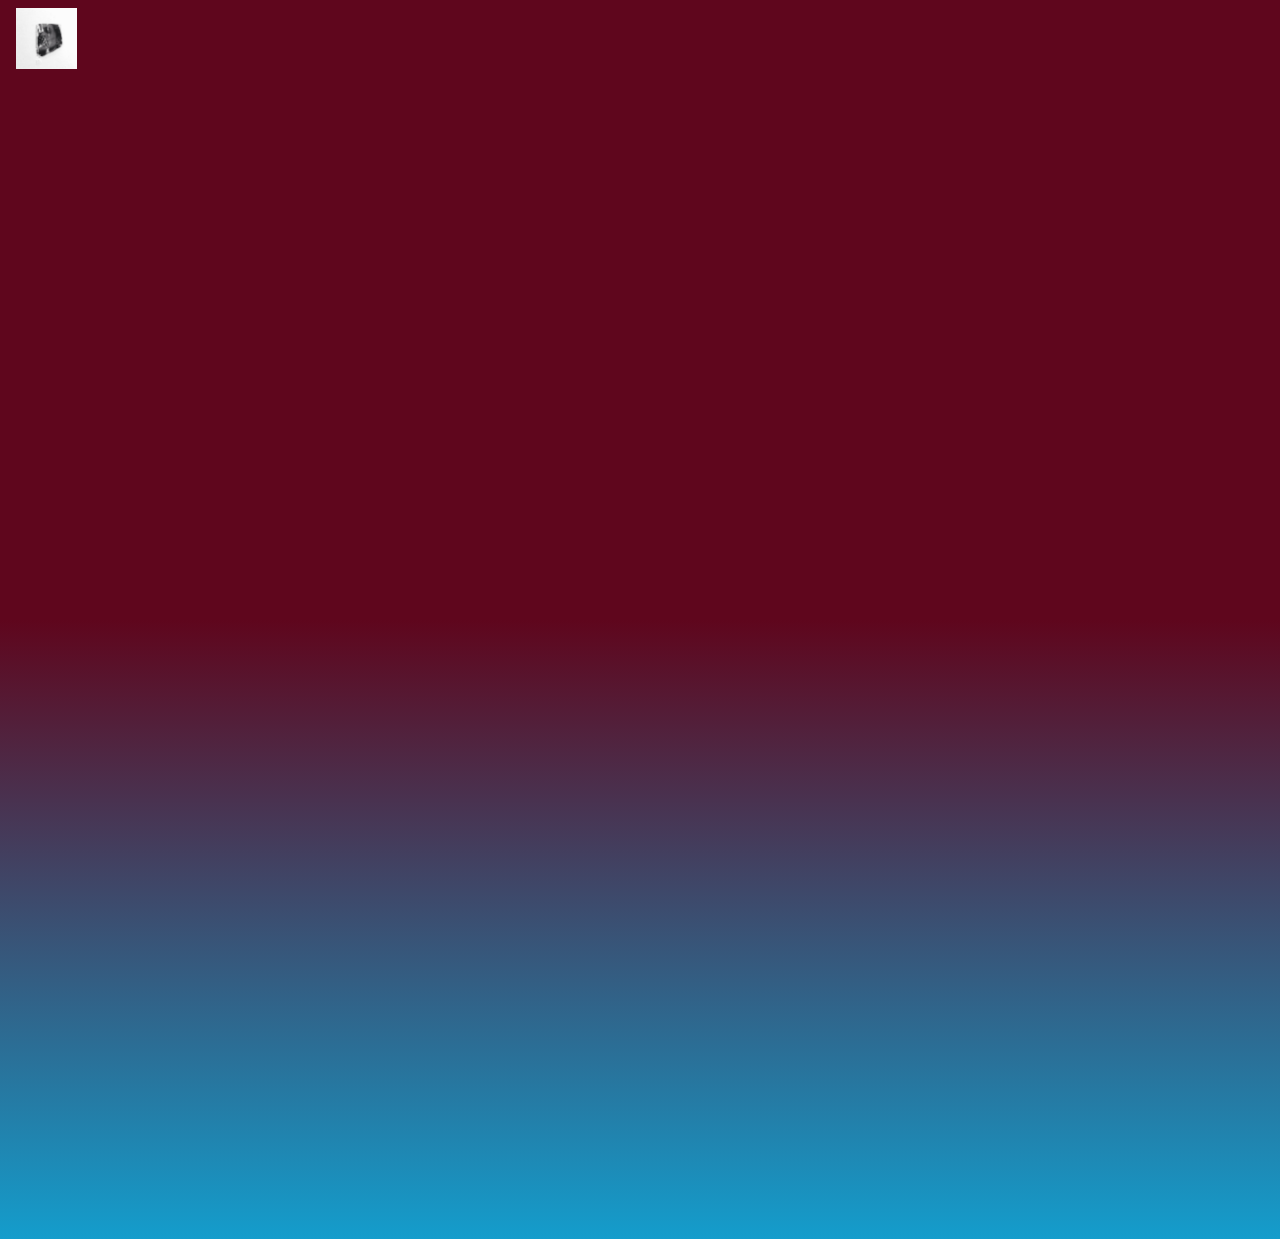
==== commit 2b5641ea: "create github pages" ====
--- a/page1.html
+++ b/page1.html
@@ -6,16 +6,15 @@
   <meta http-equiv="X-UA-Compatible" content="IE=edge">
   <meta name="generator" content="Mobirise v4.4.1, mobirise.com">
   <meta name="viewport" content="width=device-width, initial-scale=1">
-  <link rel="shortcut icon" href="assets/images/logo.png" type="image/x-icon">
-  <meta name="description" content="Website Builder Description">
-  <title>2017-2018</title>
-  <link rel="stylesheet" href="https://fonts.googleapis.com/css?family=Montserrat:400,700">
-  <link rel="stylesheet" href="https://fonts.googleapis.com/css?family=Raleway:100,100i,200,200i,300,300i,400,400i,500,500i,600,600i,700,700i,800,800i,900,900i">
-  <link rel="stylesheet" href="https://fonts.googleapis.com/css?family=Lora:400,700,400italic,700italic&subset=latin">
-  <link rel="stylesheet" href="assets/bootstrap-material-design-font/css/material.css">
+  <link rel="shortcut icon" href="assets/images/deformed-1972x1972.jpg" type="image/x-icon">
+  <meta name="description" content="Site Generator Description">
+  <title>VIDEO</title>
+  <link rel="stylesheet" href="assets/web/assets/mobirise-icons/mobirise-icons.css">
   <link rel="stylesheet" href="assets/tether/tether.min.css">
   <link rel="stylesheet" href="assets/bootstrap/css/bootstrap.min.css">
-  <link rel="stylesheet" href="assets/animate.css/animate.min.css">
+  <link rel="stylesheet" href="assets/bootstrap/css/bootstrap-grid.min.css">
+  <link rel="stylesheet" href="assets/bootstrap/css/bootstrap-reboot.min.css">
+  <link rel="stylesheet" href="assets/dropdown/css/style.css">
   <link rel="stylesheet" href="assets/theme/css/style.css">
   <link rel="stylesheet" href="assets/mobirise/css/mbr-additional.css" type="text/css">
   
@@ -23,154 +22,76 @@
   
 </head>
 <body>
-<section class="mbr-section mbr-section-hero mbr-section-full mbr-parallax-background" id="header1-8" data-rv-view="15" style="background-image: url(assets/images/essence-of-the-individual-iii-2000x1333.jpg);">
+<section class="menu cid-qCmQW5X6dv" once="menu" id="menu1-p" data-rv-view="533">
 
     
 
-    <div class="mbr-table-cell">
-
-        <div class="container">
-            <div class="row">
-                <div class="mbr-section col-md-10 col-md-offset-1 text-xs-center">
-
-                    <h1 class="mbr-section-title display-1">Nyall smith</h1>
-                    <p class="mbr-section-lead lead">Visual artist working with painting, drawing, video, photography and installation</p>
-                    
-                </div>
+    <nav class="navbar navbar-expand beta-menu navbar-dropdown align-items-center navbar-fixed-top collapsed bg-color transparent">
+        <button class="navbar-toggler navbar-toggler-right" type="button" data-toggle="collapse" data-target="#navbarSupportedContent" aria-controls="navbarSupportedContent" aria-expanded="false" aria-label="Toggle navigation">
+            <div class="hamburger">
+                <span></span>
+                <span></span>
+                <span></span>
+                <span></span>
+            </div>
+        </button>
+        <div class="menu-logo">
+            <div class="navbar-brand">
+                <span class="navbar-logo">
+                    <a href="https://mobirise.com">
+                         <img src="assets/images/deformed-1972x1972.jpg" alt="Mobirise" title="" media-simple="true" style="height: 3.8rem;">
+                    </a>
+                </span>
+                
             </div>
         </div>
-    </div>
+        <div class="collapse navbar-collapse" id="navbarSupportedContent">
+            <ul class="navbar-nav nav-dropdown nav-right" data-app-modern-menu="true"><li class="nav-item">
+                    <a class="nav-link link text-white display-7" href="index.html"><span class="mbri-home mbr-iconfont mbr-iconfont-btn" style="font-size: 20px;">HOME</span>
+                        </a>
+                </li>
+                <li class="nav-item">
+                    <a class="nav-link link text-white display-7" href="page2.html"><span class="mbri-preview mbr-iconfont mbr-iconfont-btn" style="font-size: 20px;"></span>
+                        
+                        CONTACT</a>
+                </li></ul>
+            
+        </div>
+    </nav>
+</section>
+
+<section class="engine"><a href="https://mobirise.co/j">how to design a website</a></section><section class="cid-qChKqZ6Dhk" id="video3-d" data-rv-view="531">
 
     
-
+    
+    <figure class="mbr-figure align-center container">
+        <div class="video-block" style="width: 80%;">
+            <div><iframe class="mbr-embedded-video" src="https://player.vimeo.com/video/244842445?autoplay=0&amp;loop=0" width="1280" height="720" frameborder="0" allowfullscreen></iframe></div>
+        </div>
+    </figure>
 </section>
 
-<section class="engine"><a href="https://mobirise.co/m">bootstrap table</a></section><section class="mbr-section article mbr-section__container" id="content6-3" data-rv-view="18" style="background-color: rgb(143, 45, 45); padding-top: 60px; padding-bottom: 40px;">
-
-    <div class="container">
-        <div class="row">
-            <div class="col-xs-12 col-md-6 lead"><p>Nyall Smith (°1997, Antwerp, Belgium) makes drawings, paintings, photos and sculptures. By choosing mainly formal solutions, Smith tries to develop forms that do not follow logical criteria, but are based only on subjective associations and formal parallels, which incite the viewer to make new personal associations.</p></div>
-            <div class="col-xs-12 col-md-6 lead"><p>His practice provides a useful set of allegorical tools for manoeuvring with a pseudo-minimalist approach in the world of drawing: these meticulously planned works resound and resonate with images culled from the fantastical realm of imagination. By applying abstraction, he creates work in which a fascination with the clarity of content and an uncompromising attitude towards conceptual and minimal art can be found. The work is aloof and systematic and a cool and neutral imagery is used.</p></div>
-        </div>
-    </div>
-
-</section>
-
-<section class="mbr-cards mbr-section mbr-section-nopadding mbr-parallax-background" id="features1-7" data-rv-view="20" style="background-image: url(assets/images/two-sides-to-the-story-1-grootretouch-2000x1602-90.jpg);">
-
-        
-
-    <div class="mbr-cards-row row striped">
-
-        <div class="mbr-cards-col col-xs-12 col-lg-2" style="padding-top: 80px; padding-bottom: 80px;">
-            <div class="container">
-                <div class="card cart-block">
-                    <div class="card-img"><img src="assets/images/img-3039-600x366.jpg" class="card-img-top"></div>
-                    <div class="card-block">
-                        <h4 class="card-title">Photography<br></h4>
-                        
-                        <p class="card-text"></p>
-                        
-                    </div>
-                </div>
-            </div>
-        </div>
-        <div class="mbr-cards-col col-xs-12 col-lg-2" style="padding-top: 80px; padding-bottom: 80px;">
-            <div class="container">
-                <div class="card cart-block">
-                    <div class="card-img"><img src="assets/images/soul-600x795.jpg" class="card-img-top"></div>
-                    <div class="card-block">
-                        <h4 class="card-title">Drawning</h4>
-                        
-                        <p class="card-text"></p>
-                        
-                    </div>
-                </div>
-            </div>
-        </div>
-        <div class="mbr-cards-col col-xs-12 col-lg-2" style="padding-top: 80px; padding-bottom: 80px;">
-            <div class="container">
-                <div class="card cart-block">
-                    <div class="card-img"><img src="assets/images/2017-10-3-15-47-48.jpg" class="card-img-top"></div>
-                    <div class="card-block">
-                        <h4 class="card-title">Video</h4>
-                        
-                        <p class="card-text"></p>
-                        
-                    </div>
-                </div>
-            </div>
-        </div>
-        <div class="mbr-cards-col col-xs-12 col-lg-2" style="padding-top: 80px; padding-bottom: 80px;">
-            <div class="container">
-                <div class="card cart-block">
-                    <div class="card-img"><img src="assets/images/sway-away-600x900.jpg" class="card-img-top"></div>
-                    <div class="card-block">
-                        <h4 class="card-title">Installation</h4>
-                        
-                        <p class="card-text"></p>
-                        
-                    </div>
-                </div>
-            </div>
-        </div>
-        <div class="mbr-cards-col col-xs-12 col-lg-2" style="padding-top: 80px; padding-bottom: 80px;">
-            <div class="container">
-                <div class="card cart-block">
-                    <div class="card-img"><img src="assets/images/img-5646-600x400.jpg" class="card-img-top"></div>
-                    <div class="card-block">
-                        <h4 class="card-title">Painting<br></h4>
-                        
-                        <p class="card-text"></p>
-                        
-                    </div>
-                </div>
-            </div>
-        </div>
-        
-    </div>
-</section>
-
-<section class="mbr-section mbr-section-hero mbr-section-full" id="header4-9" data-bg-video="https://www.youtube.com/embed/l2kBkFbFDkU?rel=0&amp;amp;showinfo=0&amp;autoplay=0&amp;loop=0" data-rv-view="23">
+<section class="cid-qCmRbE0oAk" id="video3-q" data-rv-view="535">
 
     
-
-    <div class="mbr-table-cell">
-
-        <div class="container">
-            <div class="row">
-                <div class="mbr-section col-md-10 col-md-offset-1 text-xs-center">
-
-                    
-                    
-                    
-                </div>
-            </div>
+    
+    <figure class="mbr-figure align-center container">
+        <div class="video-block" style="width: 80%;">
+            <div><iframe class="mbr-embedded-video" src="https://www.youtube.com/embed/l2kBkFbFDkU?rel=0&amp;amp;showinfo=0&amp;autoplay=0&amp;loop=0" width="1280" height="720" frameborder="0" allowfullscreen></iframe></div>
         </div>
-    </div>
-
-    
-
+    </figure>
 </section>
-
-<footer class="mbr-small-footer mbr-section mbr-section-nopadding" id="footer1-0" data-rv-view="26" style="background-color: rgb(50, 50, 50); padding-top: 1.75rem; padding-bottom: 1.75rem;">
-    
-    <div class="container text-xs-center">
-        <p>Copyright (c) 2016 Mobirise.</p>
-    </div>
-</footer>
 
 
   <script src="assets/web/assets/jquery/jquery.min.js"></script>
+  <script src="assets/popper/popper.min.js"></script>
   <script src="assets/tether/tether.min.js"></script>
   <script src="assets/bootstrap/js/bootstrap.min.js"></script>
   <script src="assets/smooth-scroll/smooth-scroll.js"></script>
-  <script src="assets/jquery-mb-ytplayer/jquery.mb.ytplayer.min.js"></script>
-  <script src="assets/jarallax/jarallax.js"></script>
-  <script src="assets/viewport-checker/jquery.viewportchecker.js"></script>
+  <script src="assets/dropdown/js/script.min.js"></script>
+  <script src="assets/touch-swipe/jquery.touch-swipe.min.js"></script>
   <script src="assets/theme/js/script.js"></script>
   
   
-  <input name="animation" type="hidden">
-  </body>
+</body>
 </html>--- a/assets/web/assets/mobirise-icons/mobirise-icons.css
+++ b/assets/web/assets/mobirise-icons/mobirise-icons.css
@@ -0,0 +1,476 @@
+@font-face {
+  font-family: 'MobiriseIcons';
+  src:  url('mobirise-icons.eot?spat4u');
+  src:  url('mobirise-icons.eot?spat4u#iefix') format('embedded-opentype'),
+    url('mobirise-icons.ttf?spat4u') format('truetype'),
+    url('mobirise-icons.woff?spat4u') format('woff'),
+    url('mobirise-icons.svg?spat4u#MobiriseIcons') format('svg');
+  font-weight: normal;
+  font-style: normal;
+}
+
+[class^="mbri-"], [class*=" mbri-"] {
+  /* use !important to prevent issues with browser extensions that change fonts */
+  font-family: MobiriseIcons !important;
+  speak: none;
+  font-style: normal;
+  font-weight: normal;
+  font-variant: normal;
+  text-transform: none;
+  line-height: 1;
+
+  /* Better Font Rendering =========== */
+  -webkit-font-smoothing: antialiased;
+  -moz-osx-font-smoothing: grayscale;
+}
+
+.mbri-add-submenu:before {
+  content: "\e900";
+}
+.mbri-alert:before {
+  content: "\e901";
+}
+.mbri-align-center:before {
+  content: "\e902";
+}
+.mbri-align-justify:before {
+  content: "\e903";
+}
+.mbri-align-left:before {
+  content: "\e904";
+}
+.mbri-align-right:before {
+  content: "\e905";
+}
+.mbri-android:before {
+  content: "\e906";
+}
+.mbri-apple:before {
+  content: "\e907";
+}
+.mbri-arrow-down:before {
+  content: "\e908";
+}
+.mbri-arrow-next:before {
+  content: "\e909";
+}
+.mbri-arrow-prev:before {
+  content: "\e90a";
+}
+.mbri-arrow-up:before {
+  content: "\e90b";
+}
+.mbri-bold:before {
+  content: "\e90c";
+}
+.mbri-bookmark:before {
+  content: "\e90d";
+}
+.mbri-bootstrap:before {
+  content: "\e90e";
+}
+.mbri-briefcase:before {
+  content: "\e90f";
+}
+.mbri-browse:before {
+  content: "\e910";
+}
+.mbri-bulleted-list:before {
+  content: "\e911";
+}
+.mbri-calendar:before {
+  content: "\e912";
+}
+.mbri-camera:before {
+  content: "\e913";
+}
+.mbri-cart-add:before {
+  content: "\e914";
+}
+.mbri-cart-full:before {
+  content: "\e915";
+}
+.mbri-cash:before {
+  content: "\e916";
+}
+.mbri-change-style:before {
+  content: "\e917";
+}
+.mbri-chat:before {
+  content: "\e918";
+}
+.mbri-clock:before {
+  content: "\e919";
+}
+.mbri-close:before {
+  content: "\e91a";
+}
+.mbri-cloud:before {
+  content: "\e91b";
+}
+.mbri-code:before {
+  content: "\e91c";
+}
+.mbri-contact-form:before {
+  content: "\e91d";
+}
+.mbri-credit-card:before {
+  content: "\e91e";
+}
+.mbri-cursor-click:before {
+  content: "\e91f";
+}
+.mbri-cust-feedback:before {
+  content: "\e920";
+}
+.mbri-database:before {
+  content: "\e921";
+}
+.mbri-delivery:before {
+  content: "\e922";
+}
+.mbri-desktop:before {
+  content: "\e923";
+}
+.mbri-devices:before {
+  content: "\e924";
+}
+.mbri-down:before {
+  content: "\e925";
+}
+.mbri-download:before {
+  content: "\e989";
+}
+.mbri-drag-n-drop:before {
+  content: "\e927";
+}
+.mbri-drag-n-drop2:before {
+  content: "\e928";
+}
+.mbri-edit:before {
+  content: "\e929";
+}
+.mbri-edit2:before {
+  content: "\e92a";
+}
+.mbri-error:before {
+  content: "\e92b";
+}
+.mbri-extension:before {
+  content: "\e92c";
+}
+.mbri-features:before {
+  content: "\e92d";
+}
+.mbri-file:before {
+  content: "\e92e";
+}
+.mbri-flag:before {
+  content: "\e92f";
+}
+.mbri-folder:before {
+  content: "\e930";
+}
+.mbri-gift:before {
+  content: "\e931";
+}
+.mbri-github:before {
+  content: "\e932";
+}
+.mbri-globe:before {
+  content: "\e933";
+}
+.mbri-globe-2:before {
+  content: "\e934";
+}
+.mbri-growing-chart:before {
+  content: "\e935";
+}
+.mbri-hearth:before {
+  content: "\e936";
+}
+.mbri-help:before {
+  content: "\e937";
+}
+.mbri-home:before {
+  content: "\e938";
+}
+.mbri-hot-cup:before {
+  content: "\e939";
+}
+.mbri-idea:before {
+  content: "\e93a";
+}
+.mbri-image-gallery:before {
+  content: "\e93b";
+}
+.mbri-image-slider:before {
+  content: "\e93c";
+}
+.mbri-info:before {
+  content: "\e93d";
+}
+.mbri-italic:before {
+  content: "\e93e";
+}
+.mbri-key:before {
+  content: "\e93f";
+}
+.mbri-laptop:before {
+  content: "\e940";
+}
+.mbri-layers:before {
+  content: "\e941";
+}
+.mbri-left-right:before {
+  content: "\e942";
+}
+.mbri-left:before {
+  content: "\e943";
+}
+.mbri-letter:before {
+  content: "\e944";
+}
+.mbri-like:before {
+  content: "\e945";
+}
+.mbri-link:before {
+  content: "\e946";
+}
+.mbri-lock:before {
+  content: "\e947";
+}
+.mbri-login:before {
+  content: "\e948";
+}
+.mbri-logout:before {
+  content: "\e949";
+}
+.mbri-magic-stick:before {
+  content: "\e94a";
+}
+.mbri-map-pin:before {
+  content: "\e94b";
+}
+.mbri-menu:before {
+  content: "\e94c";
+}
+.mbri-mobile:before {
+  content: "\e94d";
+}
+.mbri-mobile2:before {
+  content: "\e94e";
+}
+.mbri-mobirise:before {
+  content: "\e94f";
+}
+.mbri-more-horizontal:before {
+  content: "\e950";
+}
+.mbri-more-vertical:before {
+  content: "\e951";
+}
+.mbri-music:before {
+  content: "\e952";
+}
+.mbri-new-file:before {
+  content: "\e953";
+}
+.mbri-numbered-list:before {
+  content: "\e954";
+}
+.mbri-opened-folder:before {
+  content: "\e955";
+}
+.mbri-pages:before {
+  content: "\e956";
+}
+.mbri-paper-plane:before {
+  content: "\e957";
+}
+.mbri-paperclip:before {
+  content: "\e958";
+}
+.mbri-photo:before {
+  content: "\e959";
+}
+.mbri-photos:before {
+  content: "\e95a";
+}
+.mbri-pin:before {
+  content: "\e95b";
+}
+.mbri-play:before {
+  content: "\e95c";
+}
+.mbri-plus:before {
+  content: "\e95d";
+}
+.mbri-preview:before {
+  content: "\e95e";
+}
+.mbri-print:before {
+  content: "\e95f";
+}
+.mbri-protect:before {
+  content: "\e960";
+}
+.mbri-question:before {
+  content: "\e961";
+}
+.mbri-quote-left:before {
+  content: "\e962";
+}
+.mbri-quote-right:before {
+  content: "\e963";
+}
+.mbri-refresh:before {
+  content: "\e964";
+}
+.mbri-responsive:before {
+  content: "\e965";
+}
+.mbri-right:before {
+  content: "\e966";
+}
+.mbri-rocket:before {
+  content: "\e967";
+}
+.mbri-sad-face:before {
+  content: "\e968";
+}
+.mbri-sale:before {
+  content: "\e969";
+}
+.mbri-save:before {
+  content: "\e96a";
+}
+.mbri-search:before {
+  content: "\e96b";
+}
+.mbri-setting:before {
+  content: "\e96c";
+}
+.mbri-setting2:before {
+  content: "\e96d";
+}
+.mbri-setting3:before {
+  content: "\e96e";
+}
+.mbri-share:before {
+  content: "\e96f";
+}
+.mbri-shopping-bag:before {
+  content: "\e970";
+}
+.mbri-shopping-basket:before {
+  content: "\e971";
+}
+.mbri-shopping-cart:before {
+  content: "\e972";
+}
+.mbri-sites:before {
+  content: "\e973";
+}
+.mbri-smile-face:before {
+  content: "\e974";
+}
+.mbri-speed:before {
+  content: "\e975";
+}
+.mbri-star:before {
+  content: "\e976";
+}
+.mbri-success:before {
+  content: "\e977";
+}
+.mbri-sun:before {
+  content: "\e978";
+}
+.mbri-sun2:before {
+  content: "\e979";
+}
+.mbri-tablet:before {
+  content: "\e97a";
+}
+.mbri-tablet-vertical:before {
+  content: "\e97b";
+}
+.mbri-target:before {
+  content: "\e97c";
+}
+.mbri-timer:before {
+  content: "\e97d";
+}
+.mbri-to-ftp:before {
+  content: "\e97e";
+}
+.mbri-to-local-drive:before {
+  content: "\e97f";
+}
+.mbri-touch-swipe:before {
+  content: "\e980";
+}
+.mbri-touch:before {
+  content: "\e981";
+}
+.mbri-trash:before {
+  content: "\e982";
+}
+.mbri-underline:before {
+  content: "\e983";
+}
+.mbri-unlink:before {
+  content: "\e984";
+}
+.mbri-unlock:before {
+  content: "\e985";
+}
+.mbri-up-down:before {
+  content: "\e986";
+}
+.mbri-up:before {
+  content: "\e987";
+}
+.mbri-update:before {
+  content: "\e988";
+}
+.mbri-upload:before {
+ content: "\e926"; 
+}
+.mbri-user:before {
+  content: "\e98a";
+}
+.mbri-user2:before {
+  content: "\e98b";
+}
+.mbri-users:before {
+  content: "\e98c";
+}
+.mbri-video:before {
+  content: "\e98d";
+}
+.mbri-video-play:before {
+  content: "\e98e";
+}
+.mbri-watch:before {
+  content: "\e98f";
+}
+.mbri-website-theme:before {
+  content: "\e990";
+}
+.mbri-wifi:before {
+  content: "\e991";
+}
+.mbri-windows:before {
+  content: "\e992";
+}
+.mbri-zoom-out:before {
+  content: "\e993";
+}
+.mbri-redo:before {
+  content: "\e994";
+}
+.mbri-undo:before {
+  content: "\e995";
+}
--- a/assets/dropdown/css/style.css
+++ b/assets/dropdown/css/style.css
@@ -0,0 +1,265 @@
+.navbar-dropdown {
+  left: 0;
+  padding: 0;
+  position: absolute;
+  right: 0;
+  top: 0;
+  transition: all 0.45s ease;
+  z-index: 1030;
+  background: #282828; }
+  .navbar-dropdown .navbar-logo {
+    margin-right: 0.8rem;
+    transition: margin 0.3s ease-in-out;
+    vertical-align: middle; }
+    .navbar-dropdown .navbar-logo img {
+      height: 3.125rem;
+      transition: all 0.3s ease-in-out; }
+    .navbar-dropdown .navbar-logo.mbr-iconfont {
+      font-size: 3.125rem;
+      line-height: 3.125rem; }
+  .navbar-dropdown .navbar-caption {
+    font-weight: 700;
+    white-space: normal;
+    vertical-align: -4px;
+    line-height: 3.125rem !important; }
+    .navbar-dropdown .navbar-caption, .navbar-dropdown .navbar-caption:hover {
+      color: inherit;
+      text-decoration: none; }
+  .navbar-dropdown .mbr-iconfont + .navbar-caption {
+    vertical-align: -1px; }
+  .navbar-dropdown.navbar-fixed-top {
+    position: fixed; }
+  .navbar-dropdown .navbar-brand span {
+    vertical-align: -4px; }
+  .navbar-dropdown.bg-color.transparent {
+    background: none; }
+  .navbar-dropdown.navbar-short .navbar-brand {
+    padding: 0.625rem 0; }
+    .navbar-dropdown.navbar-short .navbar-brand span {
+      vertical-align: -1px; }
+  .navbar-dropdown.navbar-short .navbar-caption {
+    line-height: 2.375rem !important;
+    vertical-align: -2px; }
+  .navbar-dropdown.navbar-short .navbar-logo {
+    margin-right: 0.5rem; }
+    .navbar-dropdown.navbar-short .navbar-logo img {
+      height: 2.375rem; }
+    .navbar-dropdown.navbar-short .navbar-logo.mbr-iconfont {
+      font-size: 2.375rem;
+      line-height: 2.375rem; }
+  .navbar-dropdown.navbar-short .mbr-table-cell {
+    height: 3.625rem; }
+  .navbar-dropdown .navbar-close {
+    left: 0.6875rem;
+    position: fixed;
+    top: 0.75rem;
+    z-index: 1000; }
+  .navbar-dropdown .hamburger-icon {
+    content: "";
+    display: inline-block;
+    vertical-align: middle;
+    width: 16px;
+    -webkit-box-shadow: 0 -6px 0 1px #282828,0 0 0 1px #282828,0 6px 0 1px #282828;
+    -moz-box-shadow: 0 -6px 0 1px #282828,0 0 0 1px #282828,0 6px 0 1px #282828;
+    box-shadow: 0 -6px 0 1px #282828,0 0 0 1px #282828,0 6px 0 1px #282828; }
+
+.dropdown-menu .dropdown-toggle[data-toggle="dropdown-submenu"]::after {
+  border-bottom: 0.35em solid transparent;
+  border-left: 0.35em solid;
+  border-right: 0;
+  border-top: 0.35em solid transparent;
+  margin-left: 0.3rem; }
+
+.dropdown-menu .dropdown-item:focus {
+  outline: 0; }
+
+.nav-dropdown {
+  font-size: 0.75rem;
+  font-weight: 500;
+  height: auto !important; }
+  .nav-dropdown .nav-btn {
+    padding-left: 1rem; }
+  .nav-dropdown .link {
+    margin: .667em 1.667em;
+    font-weight: 500;
+    padding: 0;
+    transition: color .2s ease-in-out; }
+    .nav-dropdown .link.dropdown-toggle {
+      margin-right: 2.583em; }
+      .nav-dropdown .link.dropdown-toggle::after {
+        margin-left: .25rem;
+        border-top: 0.35em solid;
+        border-right: 0.35em solid transparent;
+        border-left: 0.35em solid transparent;
+        border-bottom: 0; }
+      .nav-dropdown .link.dropdown-toggle[aria-expanded="true"] {
+        margin: 0;
+        padding: 0.667em 3.263em  0.667em 1.667em; }
+  .nav-dropdown .link::after,
+  .nav-dropdown .dropdown-item::after {
+    color: inherit; }
+  .nav-dropdown .btn {
+    font-size: 0.75rem;
+    font-weight: 700;
+    letter-spacing: 0;
+    margin-bottom: 0;
+    padding-left: 1.25rem;
+    padding-right: 1.25rem; }
+  .nav-dropdown .dropdown-menu {
+    border-radius: 0;
+    border: 0;
+    left: 0;
+    margin: 0;
+    padding-bottom: 1.25rem;
+    padding-top: 1.25rem;
+    position: relative; }
+  .nav-dropdown .dropdown-submenu {
+    margin-left: 0.125rem;
+    top: 0; }
+  .nav-dropdown .dropdown-item {
+    font-weight: 500;
+    line-height: 2;
+    padding: 0.3846em 4.615em 0.3846em 1.5385em;
+    position: relative;
+    transition: color .2s ease-in-out, background-color .2s ease-in-out; }
+    .nav-dropdown .dropdown-item::after {
+      margin-top: -0.3077em;
+      position: absolute;
+      right: 1.1538em;
+      top: 50%; }
+    .nav-dropdown .dropdown-item:focus, .nav-dropdown .dropdown-item:hover {
+      background: none; }
+
+@media (max-width: 767px) {
+  .nav-dropdown.navbar-toggleable-sm {
+    bottom: 0;
+    display: none;
+    left: 0;
+    overflow-x: hidden;
+    position: fixed;
+    top: 0;
+    transform: translateX(-100%);
+    -ms-transform: translateX(-100%);
+    -webkit-transform: translateX(-100%);
+    width: 18.75rem;
+    z-index: 999; } }
+.nav-dropdown.navbar-toggleable-xl {
+  bottom: 0;
+  display: none;
+  left: 0;
+  overflow-x: hidden;
+  position: fixed;
+  top: 0;
+  transform: translateX(-100%);
+  -ms-transform: translateX(-100%);
+  -webkit-transform: translateX(-100%);
+  width: 18.75rem;
+  z-index: 999; }
+
+.nav-dropdown-sm {
+  display: block !important;
+  overflow-x: hidden;
+  overflow: auto;
+  padding-top: 3.875rem; }
+  .nav-dropdown-sm::after {
+    content: "";
+    display: block;
+    height: 3rem;
+    width: 100%; }
+  .nav-dropdown-sm.collapse.in ~ .navbar-close {
+    display: block !important; }
+  .nav-dropdown-sm.collapsing, .nav-dropdown-sm.collapse.in {
+    transform: translateX(0);
+    -ms-transform: translateX(0);
+    -webkit-transform: translateX(0);
+    transition: all 0.25s ease-out;
+    -webkit-transition: all 0.25s ease-out;
+    background: #282828; }
+  .nav-dropdown-sm.collapsing[aria-expanded="false"] {
+    transform: translateX(-100%);
+    -ms-transform: translateX(-100%);
+    -webkit-transform: translateX(-100%); }
+  .nav-dropdown-sm .nav-item {
+    display: block;
+    margin-left: 0 !important;
+    padding-left: 0; }
+  .nav-dropdown-sm .link,
+  .nav-dropdown-sm .dropdown-item {
+    border-top: 1px dotted rgba(255, 255, 255, 0.1);
+    font-size: 0.8125rem;
+    line-height: 1.6;
+    margin: 0 !important;
+    padding: 0.875rem 2.4rem 0.875rem 1.5625rem !important;
+    position: relative;
+    white-space: normal; }
+    .nav-dropdown-sm .link:focus, .nav-dropdown-sm .link:hover,
+    .nav-dropdown-sm .dropdown-item:focus,
+    .nav-dropdown-sm .dropdown-item:hover {
+      background: rgba(0, 0, 0, 0.2) !important;
+      color: #c0a375; }
+  .nav-dropdown-sm .nav-btn {
+    position: relative;
+    padding: 1.5625rem 1.5625rem 0 1.5625rem; }
+    .nav-dropdown-sm .nav-btn::before {
+      border-top: 1px dotted rgba(255, 255, 255, 0.1);
+      content: "";
+      left: 0;
+      position: absolute;
+      top: 0;
+      width: 100%; }
+    .nav-dropdown-sm .nav-btn + .nav-btn {
+      padding-top: 0.625rem; }
+      .nav-dropdown-sm .nav-btn + .nav-btn::before {
+        display: none; }
+  .nav-dropdown-sm .btn {
+    padding: 0.625rem 0; }
+  .nav-dropdown-sm .dropdown-toggle[data-toggle="dropdown-submenu"]::after {
+    margin-left: .25rem;
+    border-top: 0.35em solid;
+    border-right: 0.35em solid transparent;
+    border-left: 0.35em solid transparent;
+    border-bottom: 0; }
+  .nav-dropdown-sm .dropdown-toggle[data-toggle="dropdown-submenu"][aria-expanded="true"]::after {
+    border-top: 0;
+    border-right: 0.35em solid transparent;
+    border-left: 0.35em solid transparent;
+    border-bottom: 0.35em solid; }
+  .nav-dropdown-sm .dropdown-menu {
+    margin: 0;
+    padding: 0;
+    position: relative;
+    top: 0;
+    left: 0;
+    width: 100%;
+    border: 0;
+    float: none;
+    border-radius: 0;
+    background: none; }
+  .nav-dropdown-sm .dropdown-submenu {
+    left: 100%;
+    margin-left: 0.125rem;
+    margin-top: -1.25rem;
+    top: 0; }
+
+.navbar-toggleable-sm .nav-dropdown .dropdown-menu {
+  position: absolute; }
+
+.navbar-toggleable-sm .nav-dropdown .dropdown-submenu {
+  left: 100%;
+  margin-left: 0.125rem;
+  margin-top: -1.25rem;
+  top: 0; }
+
+.navbar-toggleable-sm.opened .nav-dropdown .dropdown-menu {
+  position: relative; }
+
+.navbar-toggleable-sm.opened .nav-dropdown .dropdown-submenu {
+  left: 0;
+  margin-left: 00rem;
+  margin-top: 0rem;
+  top: 0; }
+
+.is-builder .nav-dropdown.collapsing {
+  transition: none !important; }
+
+/*# sourceMappingURL=style.css.map */
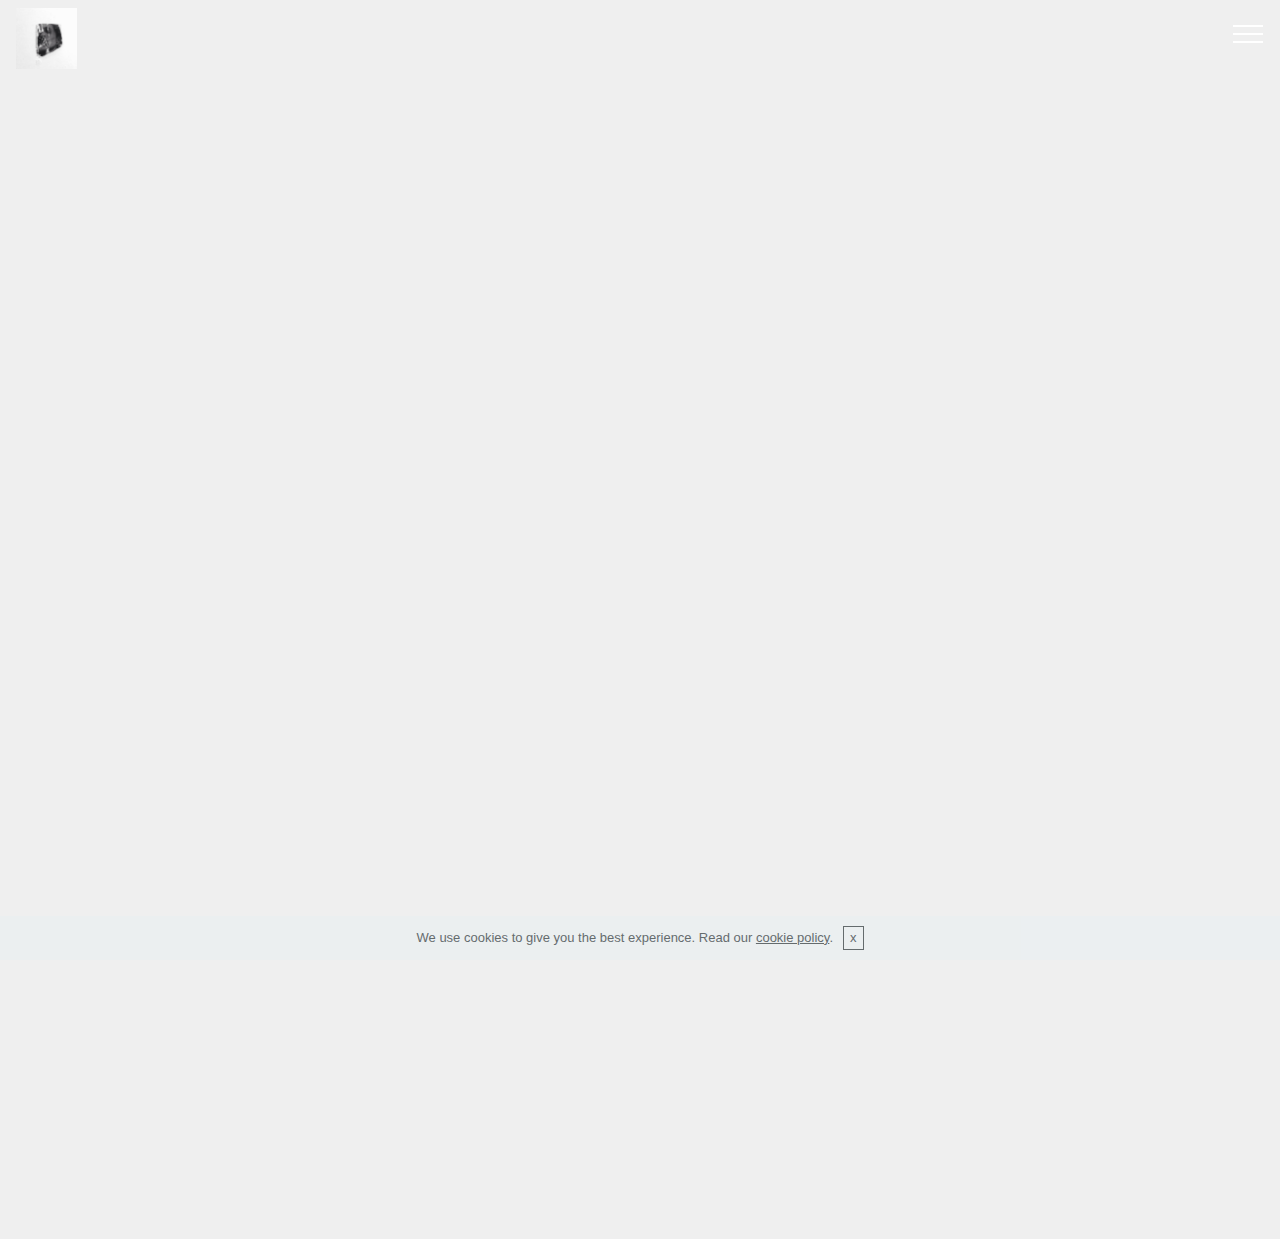
==== commit 45e9254a: "create github pages" ====
--- a/page1.html
+++ b/page1.html
@@ -1,11 +1,11 @@
 <!DOCTYPE html>
-<html>
+<html >
 <head>
-  <!-- Site made with Mobirise Website Builder v4.4.1, https://mobirise.com -->
+  <!-- Site made with Mobirise Website Builder v4.5.2, https://mobirise.com -->
   <meta charset="UTF-8">
   <meta http-equiv="X-UA-Compatible" content="IE=edge">
-  <meta name="generator" content="Mobirise v4.4.1, mobirise.com">
-  <meta name="viewport" content="width=device-width, initial-scale=1">
+  <meta name="generator" content="Mobirise v4.5.2, mobirise.com">
+  <meta name="viewport" content="width=device-width, initial-scale=1, minimum-scale=1">
   <link rel="shortcut icon" href="assets/images/deformed-1972x1972.jpg" type="image/x-icon">
   <meta name="description" content="Site Generator Description">
   <title>VIDEO</title>
@@ -22,7 +22,23 @@
   
 </head>
 <body>
-<section class="menu cid-qCmQW5X6dv" once="menu" id="menu1-p" data-rv-view="533">
+
+<!-- Google Analytics -->
+<!-- Global site tag (gtag.js) - Google Analytics -->
+<script async src="https://www.googletagmanager.com/gtag/js?id=UA-111184873-1"></script>
+<script>
+  window.dataLayer = window.dataLayer || [];
+  function gtag(){dataLayer.push(arguments);}
+  gtag('js', new Date());
+
+  gtag('config', 'UA-111184873-1');
+</script>
+
+
+<!-- /Google Analytics -->
+
+
+<section class="menu cid-qCmQW5X6dv" once="menu" id="menu1-p" data-rv-view="419">
 
     
 
@@ -60,7 +76,7 @@
     </nav>
 </section>
 
-<section class="engine"><a href="https://mobirise.co/j">how to design a website</a></section><section class="cid-qChKqZ6Dhk" id="video3-d" data-rv-view="531">
+<section class="engine"><a href="https://mobirise.co/i">how to build a website for free</a></section><section class="cid-qChKqZ6Dhk" id="video3-d" data-rv-view="417">
 
     
     
@@ -71,7 +87,7 @@
     </figure>
 </section>
 
-<section class="cid-qCmRbE0oAk" id="video3-q" data-rv-view="535">
+<section class="cid-qCmRbE0oAk" id="video3-q" data-rv-view="421">
 
     
     
@@ -87,11 +103,14 @@
   <script src="assets/popper/popper.min.js"></script>
   <script src="assets/tether/tether.min.js"></script>
   <script src="assets/bootstrap/js/bootstrap.min.js"></script>
-  <script src="assets/smooth-scroll/smooth-scroll.js"></script>
+  <script src="assets/smoothscroll/smooth-scroll.js"></script>
+  <script src="assets/cookies-alert-plugin/cookies-alert-core.js"></script>
+  <script src="assets/cookies-alert-plugin/cookies-alert-script.js"></script>
   <script src="assets/dropdown/js/script.min.js"></script>
-  <script src="assets/touch-swipe/jquery.touch-swipe.min.js"></script>
+  <script src="assets/touchswipe/jquery.touch-swipe.min.js"></script>
   <script src="assets/theme/js/script.js"></script>
   
   
-</body>
+<input name="cookieData" type="hidden" data-cookie-text="We use cookies to give you the best experience. Read our <a href='privacy.html'>cookie policy</a>.">
+  </body>
 </html>--- a/assets/mobirise/css/mbr-additional.css
+++ b/assets/mobirise/css/mbr-additional.css
@@ -1,9 +1,3 @@
-@import url(https://fonts.googleapis.com/css?family=Lora:400,400i,700,700i);
-
-
-
-
-
 body {
   font-style: normal;
   line-height: 1.5;
@@ -20,35 +14,35 @@
   line-height: 1.6;
 }
 .display-1 {
-  font-family: 'Lora', serif;
+  font-family: undefined;
   font-size: 4.25rem;
 }
 .display-1 > .mbr-iconfont {
   font-size: 6.8rem;
 }
 .display-2 {
-  font-family: 'Lora', serif;
+  font-family: undefined;
   font-size: 3.2rem;
 }
 .display-2 > .mbr-iconfont {
   font-size: 5.12rem;
 }
 .display-4 {
-  font-family: 'Lora', serif;
+  font-family: undefined;
   font-size: 1.2rem;
 }
 .display-4 > .mbr-iconfont {
   font-size: 1.92rem;
 }
 .display-5 {
-  font-family: 'Lora', serif;
+  font-family: undefined;
   font-size: 1.5rem;
 }
 .display-5 > .mbr-iconfont {
   font-size: 2.4rem;
 }
 .display-7 {
-  font-family: 'Lora', serif;
+  font-family: undefined;
   font-size: 1rem;
 }
 .display-7 > .mbr-iconfont {
@@ -582,12 +576,38 @@
 .scrollToTop_wraper {
   opacity: 0 !important;
 }
+#scrollToTop a i:before {
+  content: '';
+  position: absolute;
+  height: 40%;
+  top: 25%;
+  background: #fff;
+  width: 2px;
+  left: calc(50% - 1px);
+}
+#scrollToTop a i:after {
+  content: '';
+  position: absolute;
+  display: block;
+  border-top: 2px solid #fff;
+  border-right: 2px solid #fff;
+  width: 40%;
+  height: 40%;
+  left: 30%;
+  bottom: 30%;
+  transform: rotate(135deg);
+}
 /* Others*/
 .note-check a[data-value=Rubik] {
   font-style: normal;
 }
 .mbr-arrow a {
   color: #ffffff;
+}
+@media (max-width: 767px) {
+  .mbr-arrow {
+    display: none;
+  }
 }
 .form-control-label {
   position: relative;
@@ -621,7 +641,7 @@
   background-color: #f5f5f5;
   box-shadow: none;
   color: #565656;
-  font-family: 'Lora', serif;
+  font-family: undefined;
   font-size: 1rem;
   line-height: 1.43;
   min-height: 3.5em;
@@ -1723,6 +1743,8 @@
   flex-basis: auto;
 }
 .cid-qCgNuCQPNP {
+  padding-top: 90px;
+  padding-bottom: 90px;
   background-image: url("../../../assets/images/essence-of-the-individual-iii-2000x1333.jpg");
 }
 .cid-qCgNuCQPNP H1 {
@@ -1743,16 +1765,16 @@
 .cid-qCgPuDYVBe {
   padding-top: 60px;
   padding-bottom: 30px;
-  background-color: #5f061d;
+  background-color: #efefef;
 }
 .cid-qCgPuDYVBe .mbr-text {
-  color: #0f7699;
+  color: #1a1919;
   text-align: left;
 }
 .cid-qCgVR4IRgM {
   padding-top: 120px;
   padding-bottom: 45px;
-  background-color: #5f061d;
+  background-color: #efefef;
 }
 .cid-qCgVR4IRgM .content-slider {
   display: flex;
@@ -2030,7 +2052,7 @@
 .cid-qCgQOZQbsH {
   padding-top: 30px;
   padding-bottom: 135px;
-  background-color: #5f061d;
+  background-color: #efefef;
 }
 .cid-qCgQOZQbsH .card-img {
   background-color: #fff;
@@ -2071,18 +2093,18 @@
   }
 }
 .cid-qCgQOZQbsH .card-title {
-  color: #0f7699;
+  color: #1a1919;
   text-align: right;
 }
 .cid-qCmSoReOy5 {
   padding-top: 60px;
   padding-bottom: 60px;
-  background-color: #5f061d;
+  background-color: #efefef;
 }
 .cid-qCmSv1crWO {
   padding-top: 30px;
   padding-bottom: 30px;
-  background-color: #5f061d;
+  background-color: #efefef;
 }
 .cid-qCmSv1crWO .media-container-row .mbr-text {
   color: #666666;
@@ -2090,7 +2112,7 @@
 .cid-qChKqZ6Dhk {
   padding-top: 60px;
   padding-bottom: 60px;
-  background: #5f061d;
+  background: #efefef;
 }
 .cid-qChKqZ6Dhk .video-block {
   margin: auto;
@@ -2102,12 +2124,12 @@
 }
 .cid-qCmQW5X6dv .navbar {
   padding: .5rem 0;
-  background: #666666;
+  background: #5f061d;
   transition: none;
   min-height: 77px;
 }
 .cid-qCmQW5X6dv .navbar-dropdown.bg-color.transparent.opened {
-  background: #666666;
+  background: #5f061d;
 }
 .cid-qCmQW5X6dv a {
   font-style: normal;
@@ -2191,7 +2213,7 @@
   padding-bottom: 0;
 }
 .cid-qCmQW5X6dv .dropdown .dropdown-menu {
-  background: #666666;
+  background: #5f061d;
   display: none;
   position: absolute;
   min-width: 5rem;
@@ -2262,7 +2284,7 @@
   width: 30px;
   height: 2px;
   border-right: 5px;
-  background-color: #5f061d;
+  background-color: #ffffff;
 }
 .cid-qCmQW5X6dv button.navbar-toggler .hamburger span:nth-child(1) {
   top: 0;
@@ -2488,8 +2510,7 @@
 .cid-qCmRbE0oAk {
   padding-top: 60px;
   padding-bottom: 60px;
-  background: #149dcc;
-  background: linear-gradient(0deg, #149dcc, #5f061d);
+  background: #efefef;
 }
 .cid-qCmRbE0oAk .video-block {
   margin: auto;
@@ -2501,12 +2522,12 @@
 }
 .cid-qCmJ1HSzdq .navbar {
   padding: .5rem 0;
-  background: #666666;
+  background: #5f061d;
   transition: none;
   min-height: 77px;
 }
 .cid-qCmJ1HSzdq .navbar-dropdown.bg-color.transparent.opened {
-  background: #666666;
+  background: #5f061d;
 }
 .cid-qCmJ1HSzdq a {
   font-style: normal;
@@ -2590,7 +2611,7 @@
   padding-bottom: 0;
 }
 .cid-qCmJ1HSzdq .dropdown .dropdown-menu {
-  background: #666666;
+  background: #5f061d;
   display: none;
   position: absolute;
   min-width: 5rem;
@@ -2912,10 +2933,10 @@
   text-align: center;
 }
 .cid-qCmMS9FWlI H2 {
-  color: #0f7699;
+  color: #efefef;
 }
 .cid-qCmMS9FWlI LABEL {
-  color: #0f7699;
+  color: #efefef;
 }
 .cid-qCmRTEomJX {
   padding-top: 60px;
@@ -2975,12 +2996,12 @@
 }
 .cid-qCmJ1HSzdq .navbar {
   padding: .5rem 0;
-  background: #666666;
+  background: #5f061d;
   transition: none;
   min-height: 77px;
 }
 .cid-qCmJ1HSzdq .navbar-dropdown.bg-color.transparent.opened {
-  background: #666666;
+  background: #5f061d;
 }
 .cid-qCmJ1HSzdq a {
   font-style: normal;
@@ -3064,7 +3085,7 @@
   padding-bottom: 0;
 }
 .cid-qCmJ1HSzdq .dropdown .dropdown-menu {
-  background: #666666;
+  background: #5f061d;
   display: none;
   position: absolute;
   min-width: 5rem;
@@ -3135,7 +3156,7 @@
   width: 30px;
   height: 2px;
   border-right: 5px;
-  background-color: #5f061d;
+  background-color: #ffffff;
 }
 .cid-qCmJ1HSzdq button.navbar-toggler .hamburger span:nth-child(1) {
   top: 0;
@@ -3595,26 +3616,26 @@
 .cid-qCmOeUHWoV .mbr-overlay ~ .container-slide {
   z-index: auto;
 }
-.cid-qCmP29sLjr {
+.cid-qDBIOgHWid {
   padding-top: 90px;
   padding-bottom: 90px;
   background-color: #ffffff;
 }
-.cid-qCmP29sLjr .mbr-slider .carousel-control {
+.cid-qDBIOgHWid .mbr-slider .carousel-control {
   background: #1b1b1b;
 }
-.cid-qCmP29sLjr .mbr-slider .carousel-control-prev {
+.cid-qDBIOgHWid .mbr-slider .carousel-control-prev {
   left: 0;
   margin-left: 2.5rem;
 }
-.cid-qCmP29sLjr .mbr-slider .carousel-control-next {
+.cid-qDBIOgHWid .mbr-slider .carousel-control-next {
   right: 0;
   margin-right: 2.5rem;
 }
-.cid-qCmP29sLjr .mbr-slider .modal-body .close {
+.cid-qDBIOgHWid .mbr-slider .modal-body .close {
   background: #1b1b1b;
 }
-.cid-qCmP29sLjr .mbr-gallery-item > div::before {
+.cid-qDBIOgHWid .mbr-gallery-item > div::before {
   content: '';
   position: absolute;
   left: 0;
@@ -3626,7 +3647,7 @@
   -webkit-transition: 0.2s opacity ease-in-out;
   transition: 0.2s opacity ease-in-out;
 }
-.cid-qCmP29sLjr .mbr-gallery-title {
+.cid-qDBIOgHWid .mbr-gallery-title {
   font-size: .9em;
   position: absolute;
   display: block;
@@ -3638,3 +3659,1993 @@
   -webkit-transition: 0.2s background ease-in-out;
   transition: 0.2s background ease-in-out;
 }
+.cid-qCmJ1HSzdq .navbar {
+  padding: .5rem 0;
+  background: #5f061d;
+  transition: none;
+  min-height: 77px;
+}
+.cid-qCmJ1HSzdq .navbar-dropdown.bg-color.transparent.opened {
+  background: #5f061d;
+}
+.cid-qCmJ1HSzdq a {
+  font-style: normal;
+}
+.cid-qCmJ1HSzdq .nav-item span {
+  padding-right: 0.4em;
+  line-height: 0.5em;
+  vertical-align: text-bottom;
+  position: relative;
+  text-decoration: none;
+}
+.cid-qCmJ1HSzdq .nav-item a {
+  display: flex;
+  align-items: center;
+  justify-content: center;
+  padding: 0.7rem 0 !important;
+  margin: 0rem .65rem !important;
+}
+.cid-qCmJ1HSzdq .nav-item:focus,
+.cid-qCmJ1HSzdq .nav-link:focus {
+  outline: none;
+}
+.cid-qCmJ1HSzdq .btn {
+  padding: 0.4rem 1.5rem;
+  display: inline-flex;
+  align-items: center;
+}
+.cid-qCmJ1HSzdq .btn .mbr-iconfont {
+  font-size: 1.6rem;
+}
+.cid-qCmJ1HSzdq .menu-logo {
+  margin-right: auto;
+}
+.cid-qCmJ1HSzdq .menu-logo .navbar-brand {
+  display: flex;
+  margin-left: 5rem;
+  padding: 0;
+  transition: padding .2s;
+  min-height: 3.8rem;
+  align-items: center;
+}
+.cid-qCmJ1HSzdq .menu-logo .navbar-brand .navbar-caption-wrap {
+  display: -webkit-flex;
+  -webkit-align-items: center;
+  align-items: center;
+  word-break: break-word;
+  min-width: 7rem;
+  margin: .3rem 0;
+}
+.cid-qCmJ1HSzdq .menu-logo .navbar-brand .navbar-caption-wrap .navbar-caption {
+  line-height: 1.2rem !important;
+  padding-right: 2rem;
+}
+.cid-qCmJ1HSzdq .menu-logo .navbar-brand .navbar-logo {
+  font-size: 4rem;
+  transition: font-size 0.25s;
+}
+.cid-qCmJ1HSzdq .menu-logo .navbar-brand .navbar-logo img {
+  display: flex;
+}
+.cid-qCmJ1HSzdq .menu-logo .navbar-brand .navbar-logo .mbr-iconfont {
+  transition: font-size 0.25s;
+}
+.cid-qCmJ1HSzdq .navbar-toggleable-sm .navbar-collapse {
+  justify-content: flex-end;
+  -webkit-justify-content: flex-end;
+  padding-right: 5rem;
+  width: auto;
+}
+.cid-qCmJ1HSzdq .navbar-toggleable-sm .navbar-collapse .navbar-nav {
+  flex-wrap: wrap;
+  -webkit-flex-wrap: wrap;
+  padding-left: 0;
+}
+.cid-qCmJ1HSzdq .navbar-toggleable-sm .navbar-collapse .navbar-nav .nav-item {
+  -webkit-align-self: center;
+  align-self: center;
+}
+.cid-qCmJ1HSzdq .navbar-toggleable-sm .navbar-collapse .navbar-buttons {
+  padding-left: 0;
+  padding-bottom: 0;
+}
+.cid-qCmJ1HSzdq .dropdown .dropdown-menu {
+  background: #5f061d;
+  display: none;
+  position: absolute;
+  min-width: 5rem;
+  padding-top: 1.4rem;
+  padding-bottom: 1.4rem;
+  text-align: left;
+}
+.cid-qCmJ1HSzdq .dropdown .dropdown-menu .dropdown-item {
+  width: auto;
+  padding: 0.235em 1.5385em 0.235em 1.5385em !important;
+}
+.cid-qCmJ1HSzdq .dropdown .dropdown-menu .dropdown-item::after {
+  right: 0.5rem;
+}
+.cid-qCmJ1HSzdq .dropdown .dropdown-menu .dropdown-submenu {
+  margin: 0;
+}
+.cid-qCmJ1HSzdq .dropdown.open > .dropdown-menu {
+  display: block;
+}
+.cid-qCmJ1HSzdq .navbar-toggleable-sm.opened:after {
+  position: absolute;
+  width: 100vw;
+  height: 100vh;
+  content: '';
+  background-color: rgba(0, 0, 0, 0.1);
+  left: 0;
+  bottom: 0;
+  transform: translateY(100%);
+  -webkit-transform: translateY(100%);
+  z-index: 1000;
+}
+.cid-qCmJ1HSzdq .navbar.navbar-short {
+  min-height: 60px;
+  transition: all .2s;
+}
+.cid-qCmJ1HSzdq .navbar.navbar-short .navbar-toggler-right {
+  top: 20px;
+}
+.cid-qCmJ1HSzdq .navbar.navbar-short .navbar-logo a {
+  font-size: 2.5rem !important;
+  line-height: 2.5rem;
+  transition: font-size 0.25s;
+}
+.cid-qCmJ1HSzdq .navbar.navbar-short .navbar-logo a .mbr-iconfont {
+  font-size: 2.5rem !important;
+}
+.cid-qCmJ1HSzdq .navbar.navbar-short .navbar-logo a img {
+  height: 3rem !important;
+}
+.cid-qCmJ1HSzdq .navbar.navbar-short .navbar-brand {
+  min-height: 3rem;
+}
+.cid-qCmJ1HSzdq button.navbar-toggler {
+  width: 31px;
+  height: 18px;
+  cursor: pointer;
+  transition: all .2s;
+  top: 1.5rem;
+  right: 1rem;
+}
+.cid-qCmJ1HSzdq button.navbar-toggler:focus {
+  outline: none;
+}
+.cid-qCmJ1HSzdq button.navbar-toggler .hamburger span {
+  position: absolute;
+  right: 0;
+  width: 30px;
+  height: 2px;
+  border-right: 5px;
+  background-color: #ffffff;
+}
+.cid-qCmJ1HSzdq button.navbar-toggler .hamburger span:nth-child(1) {
+  top: 0;
+  transition: all .2s;
+}
+.cid-qCmJ1HSzdq button.navbar-toggler .hamburger span:nth-child(2) {
+  top: 8px;
+  transition: all .15s;
+}
+.cid-qCmJ1HSzdq button.navbar-toggler .hamburger span:nth-child(3) {
+  top: 8px;
+  transition: all .15s;
+}
+.cid-qCmJ1HSzdq button.navbar-toggler .hamburger span:nth-child(4) {
+  top: 16px;
+  transition: all .2s;
+}
+.cid-qCmJ1HSzdq nav.opened .hamburger span:nth-child(1) {
+  top: 8px;
+  width: 0;
+  opacity: 0;
+  right: 50%;
+  transition: all .2s;
+}
+.cid-qCmJ1HSzdq nav.opened .hamburger span:nth-child(2) {
+  -webkit-transform: rotate(45deg);
+  transform: rotate(45deg);
+  transition: all .25s;
+}
+.cid-qCmJ1HSzdq nav.opened .hamburger span:nth-child(3) {
+  -webkit-transform: rotate(-45deg);
+  transform: rotate(-45deg);
+  transition: all .25s;
+}
+.cid-qCmJ1HSzdq nav.opened .hamburger span:nth-child(4) {
+  top: 8px;
+  width: 0;
+  opacity: 0;
+  right: 50%;
+  transition: all .2s;
+}
+.cid-qCmJ1HSzdq .collapsed.navbar-expand {
+  flex-direction: column;
+}
+.cid-qCmJ1HSzdq .collapsed .btn {
+  display: flex;
+}
+.cid-qCmJ1HSzdq .collapsed .navbar-collapse {
+  display: none !important;
+  padding-right: 0 !important;
+}
+.cid-qCmJ1HSzdq .collapsed .navbar-collapse.collapsing,
+.cid-qCmJ1HSzdq .collapsed .navbar-collapse.show {
+  display: block !important;
+}
+.cid-qCmJ1HSzdq .collapsed .navbar-collapse.collapsing .navbar-nav,
+.cid-qCmJ1HSzdq .collapsed .navbar-collapse.show .navbar-nav {
+  display: block;
+  text-align: center;
+}
+.cid-qCmJ1HSzdq .collapsed .navbar-collapse.collapsing .navbar-nav .nav-item,
+.cid-qCmJ1HSzdq .collapsed .navbar-collapse.show .navbar-nav .nav-item {
+  clear: both;
+}
+.cid-qCmJ1HSzdq .collapsed .navbar-collapse.collapsing .navbar-nav .nav-item:last-child,
+.cid-qCmJ1HSzdq .collapsed .navbar-collapse.show .navbar-nav .nav-item:last-child {
+  margin-bottom: 1rem;
+}
+.cid-qCmJ1HSzdq .collapsed .navbar-collapse.collapsing .navbar-buttons,
+.cid-qCmJ1HSzdq .collapsed .navbar-collapse.show .navbar-buttons {
+  text-align: center;
+}
+.cid-qCmJ1HSzdq .collapsed .navbar-collapse.collapsing .navbar-buttons:last-child,
+.cid-qCmJ1HSzdq .collapsed .navbar-collapse.show .navbar-buttons:last-child {
+  margin-bottom: 1rem;
+}
+.cid-qCmJ1HSzdq .collapsed button.navbar-toggler {
+  display: block;
+}
+.cid-qCmJ1HSzdq .collapsed .navbar-brand {
+  margin-left: 1rem !important;
+}
+.cid-qCmJ1HSzdq .collapsed .navbar-toggleable-sm {
+  flex-direction: column;
+  -webkit-flex-direction: column;
+}
+.cid-qCmJ1HSzdq .collapsed .dropdown .dropdown-menu {
+  width: 100%;
+  text-align: center;
+  position: relative;
+  opacity: 0;
+  display: block;
+  height: 0;
+  visibility: hidden;
+  padding: 0;
+  transition-duration: .5s;
+  transition-property: opacity,padding,height;
+}
+.cid-qCmJ1HSzdq .collapsed .dropdown.open > .dropdown-menu {
+  position: relative;
+  opacity: 1;
+  height: auto;
+  padding: 1.4rem 0;
+  visibility: visible;
+}
+.cid-qCmJ1HSzdq .collapsed .dropdown .dropdown-submenu {
+  left: 0;
+  text-align: center;
+  width: 100%;
+}
+.cid-qCmJ1HSzdq .collapsed .dropdown .dropdown-toggle[data-toggle="dropdown-submenu"]::after {
+  margin-top: 0;
+  position: inherit;
+  right: 0;
+  top: 50%;
+  display: inline-block;
+  width: 0;
+  height: 0;
+  margin-left: .3em;
+  vertical-align: middle;
+  content: "";
+  border-top: .30em solid;
+  border-right: .30em solid transparent;
+  border-left: .30em solid transparent;
+}
+@media (max-width: 991px) {
+  .cid-qCmJ1HSzdq .navbar-expand {
+    flex-direction: column;
+  }
+  .cid-qCmJ1HSzdq img {
+    height: 3.8rem !important;
+  }
+  .cid-qCmJ1HSzdq .btn {
+    display: flex;
+  }
+  .cid-qCmJ1HSzdq button.navbar-toggler {
+    display: block;
+  }
+  .cid-qCmJ1HSzdq .navbar-brand {
+    margin-left: 1rem !important;
+  }
+  .cid-qCmJ1HSzdq .navbar-toggleable-sm {
+    flex-direction: column;
+    -webkit-flex-direction: column;
+  }
+  .cid-qCmJ1HSzdq .navbar-collapse {
+    display: none !important;
+    padding-right: 0 !important;
+  }
+  .cid-qCmJ1HSzdq .navbar-collapse.collapsing,
+  .cid-qCmJ1HSzdq .navbar-collapse.show {
+    display: block !important;
+  }
+  .cid-qCmJ1HSzdq .navbar-collapse.collapsing .navbar-nav,
+  .cid-qCmJ1HSzdq .navbar-collapse.show .navbar-nav {
+    display: block;
+    text-align: center;
+  }
+  .cid-qCmJ1HSzdq .navbar-collapse.collapsing .navbar-nav .nav-item,
+  .cid-qCmJ1HSzdq .navbar-collapse.show .navbar-nav .nav-item {
+    clear: both;
+  }
+  .cid-qCmJ1HSzdq .navbar-collapse.collapsing .navbar-nav .nav-item:last-child,
+  .cid-qCmJ1HSzdq .navbar-collapse.show .navbar-nav .nav-item:last-child {
+    margin-bottom: 1rem;
+  }
+  .cid-qCmJ1HSzdq .navbar-collapse.collapsing .navbar-buttons,
+  .cid-qCmJ1HSzdq .navbar-collapse.show .navbar-buttons {
+    text-align: center;
+  }
+  .cid-qCmJ1HSzdq .navbar-collapse.collapsing .navbar-buttons:last-child,
+  .cid-qCmJ1HSzdq .navbar-collapse.show .navbar-buttons:last-child {
+    margin-bottom: 1rem;
+  }
+  .cid-qCmJ1HSzdq .dropdown .dropdown-menu {
+    width: 100%;
+    text-align: center;
+    position: relative;
+    opacity: 0;
+    display: block;
+    height: 0;
+    visibility: hidden;
+    padding: 0;
+    transition-duration: .5s;
+    transition-property: opacity,padding,height;
+  }
+  .cid-qCmJ1HSzdq .dropdown.open > .dropdown-menu {
+    position: relative;
+    opacity: 1;
+    height: auto;
+    padding: 1.4rem 0;
+    visibility: visible;
+  }
+  .cid-qCmJ1HSzdq .dropdown .dropdown-submenu {
+    left: 0;
+    text-align: center;
+    width: 100%;
+  }
+  .cid-qCmJ1HSzdq .dropdown .dropdown-toggle[data-toggle="dropdown-submenu"]::after {
+    margin-top: 0;
+    position: inherit;
+    right: 0;
+    top: 50%;
+    display: inline-block;
+    width: 0;
+    height: 0;
+    margin-left: .3em;
+    vertical-align: middle;
+    content: "";
+    border-top: .30em solid;
+    border-right: .30em solid transparent;
+    border-left: .30em solid transparent;
+  }
+}
+@media (min-width: 767px) {
+  .cid-qCmJ1HSzdq .menu-logo {
+    flex-shrink: 0;
+  }
+}
+.cid-qCmJ1HSzdq .navbar-collapse {
+  flex-basis: auto;
+}
+.cid-qDHg2kQzh4 {
+  padding-top: 90px;
+  padding-bottom: 90px;
+  background-color: #5f061d;
+}
+.cid-qDHg2kQzh4 .mbr-slider .carousel-control {
+  background: #1b1b1b;
+}
+.cid-qDHg2kQzh4 .mbr-slider .carousel-control-prev {
+  left: 0;
+  margin-left: 2.5rem;
+}
+.cid-qDHg2kQzh4 .mbr-slider .carousel-control-next {
+  right: 0;
+  margin-right: 2.5rem;
+}
+.cid-qDHg2kQzh4 .mbr-slider .modal-body .close {
+  background: #1b1b1b;
+}
+.cid-qDHg2kQzh4 .mbr-gallery-item > div::before {
+  content: '';
+  position: absolute;
+  left: 0;
+  top: 0;
+  width: 100%;
+  height: 100%;
+  background: linear-gradient(to left, #554346, #45505b) !important;
+  opacity: 0;
+  -webkit-transition: 0.2s opacity ease-in-out;
+  transition: 0.2s opacity ease-in-out;
+}
+.cid-qDHg2kQzh4 .mbr-gallery-title {
+  font-size: .9em;
+  position: absolute;
+  display: block;
+  width: 100%;
+  bottom: 0;
+  padding: 1rem;
+  color: #fff;
+  background: linear-gradient(to left, rgba(85, 67, 70, 0.85), rgba(69, 80, 91, 0.85)) !important;
+  -webkit-transition: 0.2s background ease-in-out;
+  transition: 0.2s background ease-in-out;
+}
+.cid-qCmJ1HSzdq .navbar {
+  padding: .5rem 0;
+  background: #5f061d;
+  transition: none;
+  min-height: 77px;
+}
+.cid-qCmJ1HSzdq .navbar-dropdown.bg-color.transparent.opened {
+  background: #5f061d;
+}
+.cid-qCmJ1HSzdq a {
+  font-style: normal;
+}
+.cid-qCmJ1HSzdq .nav-item span {
+  padding-right: 0.4em;
+  line-height: 0.5em;
+  vertical-align: text-bottom;
+  position: relative;
+  text-decoration: none;
+}
+.cid-qCmJ1HSzdq .nav-item a {
+  display: flex;
+  align-items: center;
+  justify-content: center;
+  padding: 0.7rem 0 !important;
+  margin: 0rem .65rem !important;
+}
+.cid-qCmJ1HSzdq .nav-item:focus,
+.cid-qCmJ1HSzdq .nav-link:focus {
+  outline: none;
+}
+.cid-qCmJ1HSzdq .btn {
+  padding: 0.4rem 1.5rem;
+  display: inline-flex;
+  align-items: center;
+}
+.cid-qCmJ1HSzdq .btn .mbr-iconfont {
+  font-size: 1.6rem;
+}
+.cid-qCmJ1HSzdq .menu-logo {
+  margin-right: auto;
+}
+.cid-qCmJ1HSzdq .menu-logo .navbar-brand {
+  display: flex;
+  margin-left: 5rem;
+  padding: 0;
+  transition: padding .2s;
+  min-height: 3.8rem;
+  align-items: center;
+}
+.cid-qCmJ1HSzdq .menu-logo .navbar-brand .navbar-caption-wrap {
+  display: -webkit-flex;
+  -webkit-align-items: center;
+  align-items: center;
+  word-break: break-word;
+  min-width: 7rem;
+  margin: .3rem 0;
+}
+.cid-qCmJ1HSzdq .menu-logo .navbar-brand .navbar-caption-wrap .navbar-caption {
+  line-height: 1.2rem !important;
+  padding-right: 2rem;
+}
+.cid-qCmJ1HSzdq .menu-logo .navbar-brand .navbar-logo {
+  font-size: 4rem;
+  transition: font-size 0.25s;
+}
+.cid-qCmJ1HSzdq .menu-logo .navbar-brand .navbar-logo img {
+  display: flex;
+}
+.cid-qCmJ1HSzdq .menu-logo .navbar-brand .navbar-logo .mbr-iconfont {
+  transition: font-size 0.25s;
+}
+.cid-qCmJ1HSzdq .navbar-toggleable-sm .navbar-collapse {
+  justify-content: flex-end;
+  -webkit-justify-content: flex-end;
+  padding-right: 5rem;
+  width: auto;
+}
+.cid-qCmJ1HSzdq .navbar-toggleable-sm .navbar-collapse .navbar-nav {
+  flex-wrap: wrap;
+  -webkit-flex-wrap: wrap;
+  padding-left: 0;
+}
+.cid-qCmJ1HSzdq .navbar-toggleable-sm .navbar-collapse .navbar-nav .nav-item {
+  -webkit-align-self: center;
+  align-self: center;
+}
+.cid-qCmJ1HSzdq .navbar-toggleable-sm .navbar-collapse .navbar-buttons {
+  padding-left: 0;
+  padding-bottom: 0;
+}
+.cid-qCmJ1HSzdq .dropdown .dropdown-menu {
+  background: #5f061d;
+  display: none;
+  position: absolute;
+  min-width: 5rem;
+  padding-top: 1.4rem;
+  padding-bottom: 1.4rem;
+  text-align: left;
+}
+.cid-qCmJ1HSzdq .dropdown .dropdown-menu .dropdown-item {
+  width: auto;
+  padding: 0.235em 1.5385em 0.235em 1.5385em !important;
+}
+.cid-qCmJ1HSzdq .dropdown .dropdown-menu .dropdown-item::after {
+  right: 0.5rem;
+}
+.cid-qCmJ1HSzdq .dropdown .dropdown-menu .dropdown-submenu {
+  margin: 0;
+}
+.cid-qCmJ1HSzdq .dropdown.open > .dropdown-menu {
+  display: block;
+}
+.cid-qCmJ1HSzdq .navbar-toggleable-sm.opened:after {
+  position: absolute;
+  width: 100vw;
+  height: 100vh;
+  content: '';
+  background-color: rgba(0, 0, 0, 0.1);
+  left: 0;
+  bottom: 0;
+  transform: translateY(100%);
+  -webkit-transform: translateY(100%);
+  z-index: 1000;
+}
+.cid-qCmJ1HSzdq .navbar.navbar-short {
+  min-height: 60px;
+  transition: all .2s;
+}
+.cid-qCmJ1HSzdq .navbar.navbar-short .navbar-toggler-right {
+  top: 20px;
+}
+.cid-qCmJ1HSzdq .navbar.navbar-short .navbar-logo a {
+  font-size: 2.5rem !important;
+  line-height: 2.5rem;
+  transition: font-size 0.25s;
+}
+.cid-qCmJ1HSzdq .navbar.navbar-short .navbar-logo a .mbr-iconfont {
+  font-size: 2.5rem !important;
+}
+.cid-qCmJ1HSzdq .navbar.navbar-short .navbar-logo a img {
+  height: 3rem !important;
+}
+.cid-qCmJ1HSzdq .navbar.navbar-short .navbar-brand {
+  min-height: 3rem;
+}
+.cid-qCmJ1HSzdq button.navbar-toggler {
+  width: 31px;
+  height: 18px;
+  cursor: pointer;
+  transition: all .2s;
+  top: 1.5rem;
+  right: 1rem;
+}
+.cid-qCmJ1HSzdq button.navbar-toggler:focus {
+  outline: none;
+}
+.cid-qCmJ1HSzdq button.navbar-toggler .hamburger span {
+  position: absolute;
+  right: 0;
+  width: 30px;
+  height: 2px;
+  border-right: 5px;
+  background-color: #ffffff;
+}
+.cid-qCmJ1HSzdq button.navbar-toggler .hamburger span:nth-child(1) {
+  top: 0;
+  transition: all .2s;
+}
+.cid-qCmJ1HSzdq button.navbar-toggler .hamburger span:nth-child(2) {
+  top: 8px;
+  transition: all .15s;
+}
+.cid-qCmJ1HSzdq button.navbar-toggler .hamburger span:nth-child(3) {
+  top: 8px;
+  transition: all .15s;
+}
+.cid-qCmJ1HSzdq button.navbar-toggler .hamburger span:nth-child(4) {
+  top: 16px;
+  transition: all .2s;
+}
+.cid-qCmJ1HSzdq nav.opened .hamburger span:nth-child(1) {
+  top: 8px;
+  width: 0;
+  opacity: 0;
+  right: 50%;
+  transition: all .2s;
+}
+.cid-qCmJ1HSzdq nav.opened .hamburger span:nth-child(2) {
+  -webkit-transform: rotate(45deg);
+  transform: rotate(45deg);
+  transition: all .25s;
+}
+.cid-qCmJ1HSzdq nav.opened .hamburger span:nth-child(3) {
+  -webkit-transform: rotate(-45deg);
+  transform: rotate(-45deg);
+  transition: all .25s;
+}
+.cid-qCmJ1HSzdq nav.opened .hamburger span:nth-child(4) {
+  top: 8px;
+  width: 0;
+  opacity: 0;
+  right: 50%;
+  transition: all .2s;
+}
+.cid-qCmJ1HSzdq .collapsed.navbar-expand {
+  flex-direction: column;
+}
+.cid-qCmJ1HSzdq .collapsed .btn {
+  display: flex;
+}
+.cid-qCmJ1HSzdq .collapsed .navbar-collapse {
+  display: none !important;
+  padding-right: 0 !important;
+}
+.cid-qCmJ1HSzdq .collapsed .navbar-collapse.collapsing,
+.cid-qCmJ1HSzdq .collapsed .navbar-collapse.show {
+  display: block !important;
+}
+.cid-qCmJ1HSzdq .collapsed .navbar-collapse.collapsing .navbar-nav,
+.cid-qCmJ1HSzdq .collapsed .navbar-collapse.show .navbar-nav {
+  display: block;
+  text-align: center;
+}
+.cid-qCmJ1HSzdq .collapsed .navbar-collapse.collapsing .navbar-nav .nav-item,
+.cid-qCmJ1HSzdq .collapsed .navbar-collapse.show .navbar-nav .nav-item {
+  clear: both;
+}
+.cid-qCmJ1HSzdq .collapsed .navbar-collapse.collapsing .navbar-nav .nav-item:last-child,
+.cid-qCmJ1HSzdq .collapsed .navbar-collapse.show .navbar-nav .nav-item:last-child {
+  margin-bottom: 1rem;
+}
+.cid-qCmJ1HSzdq .collapsed .navbar-collapse.collapsing .navbar-buttons,
+.cid-qCmJ1HSzdq .collapsed .navbar-collapse.show .navbar-buttons {
+  text-align: center;
+}
+.cid-qCmJ1HSzdq .collapsed .navbar-collapse.collapsing .navbar-buttons:last-child,
+.cid-qCmJ1HSzdq .collapsed .navbar-collapse.show .navbar-buttons:last-child {
+  margin-bottom: 1rem;
+}
+.cid-qCmJ1HSzdq .collapsed button.navbar-toggler {
+  display: block;
+}
+.cid-qCmJ1HSzdq .collapsed .navbar-brand {
+  margin-left: 1rem !important;
+}
+.cid-qCmJ1HSzdq .collapsed .navbar-toggleable-sm {
+  flex-direction: column;
+  -webkit-flex-direction: column;
+}
+.cid-qCmJ1HSzdq .collapsed .dropdown .dropdown-menu {
+  width: 100%;
+  text-align: center;
+  position: relative;
+  opacity: 0;
+  display: block;
+  height: 0;
+  visibility: hidden;
+  padding: 0;
+  transition-duration: .5s;
+  transition-property: opacity,padding,height;
+}
+.cid-qCmJ1HSzdq .collapsed .dropdown.open > .dropdown-menu {
+  position: relative;
+  opacity: 1;
+  height: auto;
+  padding: 1.4rem 0;
+  visibility: visible;
+}
+.cid-qCmJ1HSzdq .collapsed .dropdown .dropdown-submenu {
+  left: 0;
+  text-align: center;
+  width: 100%;
+}
+.cid-qCmJ1HSzdq .collapsed .dropdown .dropdown-toggle[data-toggle="dropdown-submenu"]::after {
+  margin-top: 0;
+  position: inherit;
+  right: 0;
+  top: 50%;
+  display: inline-block;
+  width: 0;
+  height: 0;
+  margin-left: .3em;
+  vertical-align: middle;
+  content: "";
+  border-top: .30em solid;
+  border-right: .30em solid transparent;
+  border-left: .30em solid transparent;
+}
+@media (max-width: 991px) {
+  .cid-qCmJ1HSzdq .navbar-expand {
+    flex-direction: column;
+  }
+  .cid-qCmJ1HSzdq img {
+    height: 3.8rem !important;
+  }
+  .cid-qCmJ1HSzdq .btn {
+    display: flex;
+  }
+  .cid-qCmJ1HSzdq button.navbar-toggler {
+    display: block;
+  }
+  .cid-qCmJ1HSzdq .navbar-brand {
+    margin-left: 1rem !important;
+  }
+  .cid-qCmJ1HSzdq .navbar-toggleable-sm {
+    flex-direction: column;
+    -webkit-flex-direction: column;
+  }
+  .cid-qCmJ1HSzdq .navbar-collapse {
+    display: none !important;
+    padding-right: 0 !important;
+  }
+  .cid-qCmJ1HSzdq .navbar-collapse.collapsing,
+  .cid-qCmJ1HSzdq .navbar-collapse.show {
+    display: block !important;
+  }
+  .cid-qCmJ1HSzdq .navbar-collapse.collapsing .navbar-nav,
+  .cid-qCmJ1HSzdq .navbar-collapse.show .navbar-nav {
+    display: block;
+    text-align: center;
+  }
+  .cid-qCmJ1HSzdq .navbar-collapse.collapsing .navbar-nav .nav-item,
+  .cid-qCmJ1HSzdq .navbar-collapse.show .navbar-nav .nav-item {
+    clear: both;
+  }
+  .cid-qCmJ1HSzdq .navbar-collapse.collapsing .navbar-nav .nav-item:last-child,
+  .cid-qCmJ1HSzdq .navbar-collapse.show .navbar-nav .nav-item:last-child {
+    margin-bottom: 1rem;
+  }
+  .cid-qCmJ1HSzdq .navbar-collapse.collapsing .navbar-buttons,
+  .cid-qCmJ1HSzdq .navbar-collapse.show .navbar-buttons {
+    text-align: center;
+  }
+  .cid-qCmJ1HSzdq .navbar-collapse.collapsing .navbar-buttons:last-child,
+  .cid-qCmJ1HSzdq .navbar-collapse.show .navbar-buttons:last-child {
+    margin-bottom: 1rem;
+  }
+  .cid-qCmJ1HSzdq .dropdown .dropdown-menu {
+    width: 100%;
+    text-align: center;
+    position: relative;
+    opacity: 0;
+    display: block;
+    height: 0;
+    visibility: hidden;
+    padding: 0;
+    transition-duration: .5s;
+    transition-property: opacity,padding,height;
+  }
+  .cid-qCmJ1HSzdq .dropdown.open > .dropdown-menu {
+    position: relative;
+    opacity: 1;
+    height: auto;
+    padding: 1.4rem 0;
+    visibility: visible;
+  }
+  .cid-qCmJ1HSzdq .dropdown .dropdown-submenu {
+    left: 0;
+    text-align: center;
+    width: 100%;
+  }
+  .cid-qCmJ1HSzdq .dropdown .dropdown-toggle[data-toggle="dropdown-submenu"]::after {
+    margin-top: 0;
+    position: inherit;
+    right: 0;
+    top: 50%;
+    display: inline-block;
+    width: 0;
+    height: 0;
+    margin-left: .3em;
+    vertical-align: middle;
+    content: "";
+    border-top: .30em solid;
+    border-right: .30em solid transparent;
+    border-left: .30em solid transparent;
+  }
+}
+@media (min-width: 767px) {
+  .cid-qCmJ1HSzdq .menu-logo {
+    flex-shrink: 0;
+  }
+}
+.cid-qCmJ1HSzdq .navbar-collapse {
+  flex-basis: auto;
+}
+.cid-qDHebsMKIt {
+  padding-top: 60px;
+  padding-bottom: 60px;
+  background-color: #5f061d;
+}
+.cid-qDHdYWR4A6 {
+  padding-top: 45px;
+  padding-bottom: 45px;
+  background-color: #5f061d;
+}
+.cid-qDHdYWR4A6 .content-slider {
+  display: flex;
+  justify-content: center;
+}
+.cid-qDHdYWR4A6 .modal-body .close {
+  background: #1b1b1b;
+}
+.cid-qDHdYWR4A6 .modal-body .close span {
+  font-style: normal;
+}
+.cid-qDHdYWR4A6 .carousel-inner > .active,
+.cid-qDHdYWR4A6 .carousel-inner > .next,
+.cid-qDHdYWR4A6 .carousel-inner > .prev {
+  display: flex;
+}
+.cid-qDHdYWR4A6 .carousel-control .icon-next,
+.cid-qDHdYWR4A6 .carousel-control .icon-prev {
+  margin-top: -18px;
+  font-size: 40px;
+  line-height: 27px;
+}
+.cid-qDHdYWR4A6 .carousel-control:hover {
+  background: #1b1b1b;
+  color: #fff;
+  opacity: 1;
+}
+@media (max-width: 767px) {
+  .cid-qDHdYWR4A6 .container .carousel-control {
+    margin-bottom: 0;
+  }
+  .cid-qDHdYWR4A6 .content-slider-wrap {
+    width: 100%!important;
+  }
+}
+.cid-qDHdYWR4A6 .boxed-slider {
+  position: relative;
+  padding: 93px 0;
+}
+.cid-qDHdYWR4A6 .boxed-slider > div {
+  position: relative;
+}
+.cid-qDHdYWR4A6 .container img {
+  width: 100%;
+}
+.cid-qDHdYWR4A6 .container img + .row {
+  position: absolute;
+  top: 50%;
+  left: 0;
+  right: 0;
+  -webkit-transform: translateY(-50%);
+  -moz-transform: translateY(-50%);
+  transform: translateY(-50%);
+  z-index: 2;
+}
+.cid-qDHdYWR4A6 .mbr-section {
+  padding: 0;
+  background-attachment: scroll;
+}
+.cid-qDHdYWR4A6 .mbr-table-cell {
+  padding: 0;
+}
+.cid-qDHdYWR4A6 .container .carousel-indicators {
+  margin-bottom: 3px;
+}
+.cid-qDHdYWR4A6 .carousel-caption {
+  top: 50%;
+  right: 0;
+  bottom: auto;
+  left: 0;
+  display: flex;
+  align-items: center;
+  -webkit-transform: translateY(-50%);
+  transform: translateY(-50%);
+}
+.cid-qDHdYWR4A6 .mbr-overlay {
+  z-index: 1;
+}
+.cid-qDHdYWR4A6 .container-slide.container {
+  width: 100%;
+  min-height: 100vh;
+  padding: 0;
+}
+.cid-qDHdYWR4A6 .carousel-item {
+  background-position: 50% 50%;
+  background-repeat: no-repeat;
+  background-size: cover;
+  -o-transition: -o-transform 0.6s ease-in-out;
+  -webkit-transition: -webkit-transform 0.6s ease-in-out;
+  transition: transform 0.6s ease-in-out, -webkit-transform 0.6s ease-in-out, -o-transform 0.6s ease-in-out;
+  -webkit-backface-visibility: hidden;
+  backface-visibility: hidden;
+  -webkit-perspective: 1000px;
+  perspective: 1000px;
+}
+@media (max-width: 576px) {
+  .cid-qDHdYWR4A6 .carousel-item .container {
+    width: 100%;
+  }
+}
+.cid-qDHdYWR4A6 .carousel-item-next.carousel-item-left,
+.cid-qDHdYWR4A6 .carousel-item-prev.carousel-item-right {
+  -webkit-transform: translate3d(0, 0, 0);
+  transform: translate3d(0, 0, 0);
+}
+.cid-qDHdYWR4A6 .active.carousel-item-right,
+.cid-qDHdYWR4A6 .carousel-item-next {
+  -webkit-transform: translate3d(100%, 0, 0);
+  transform: translate3d(100%, 0, 0);
+}
+.cid-qDHdYWR4A6 .active.carousel-item-left,
+.cid-qDHdYWR4A6 .carousel-item-prev {
+  -webkit-transform: translate3d(-100%, 0, 0);
+  transform: translate3d(-100%, 0, 0);
+}
+.cid-qDHdYWR4A6 .mbr-slider .carousel-control {
+  top: 50%;
+  width: 50px;
+  height: 50px;
+  margin-top: -1.5rem;
+  font-size: 35px;
+  background-color: rgba(0, 0, 0, 0.5);
+  border: 2px solid #fff;
+  border-radius: 50%;
+  transition: all .3s;
+}
+.cid-qDHdYWR4A6 .mbr-slider .carousel-control.carousel-control-prev {
+  left: 0;
+  margin-left: 2.5rem;
+}
+.cid-qDHdYWR4A6 .mbr-slider .carousel-control.carousel-control-next {
+  right: 0;
+  margin-right: 2.5rem;
+}
+.cid-qDHdYWR4A6 .mbr-slider .carousel-control .mbr-iconfont {
+  font-size: 1.5rem;
+}
+@media (max-width: 767px) {
+  .cid-qDHdYWR4A6 .mbr-slider .carousel-control {
+    top: auto;
+    bottom: 1rem;
+  }
+}
+.cid-qDHdYWR4A6 .mbr-slider .carousel-indicators {
+  position: absolute;
+  bottom: 0;
+  margin-bottom: 1.5rem !important;
+}
+.cid-qDHdYWR4A6 .mbr-slider .carousel-indicators li {
+  max-width: 15px;
+  height: 15px;
+  max-height: 15px;
+  margin: 3px;
+  background-color: rgba(0, 0, 0, 0.5);
+  border: 2px solid #fff;
+  border-radius: 50%;
+  opacity: .5;
+  transition: all .3s;
+}
+.cid-qDHdYWR4A6 .mbr-slider .carousel-indicators li.active,
+.cid-qDHdYWR4A6 .mbr-slider .carousel-indicators li:hover {
+  opacity: .9;
+}
+.cid-qDHdYWR4A6 .mbr-slider .carousel-indicators li::after,
+.cid-qDHdYWR4A6 .mbr-slider .carousel-indicators li::before {
+  content: none;
+}
+.cid-qDHdYWR4A6 .mbr-slider .carousel-indicators.ie-fix {
+  left: 50%;
+  display: block;
+  width: 60%;
+  margin-left: -30%;
+  text-align: center;
+}
+@media (max-width: 576px) {
+  .cid-qDHdYWR4A6 .mbr-slider .carousel-indicators {
+    display: none !important;
+  }
+}
+.cid-qDHdYWR4A6 .mbr-slider > .container img {
+  width: 100%;
+}
+.cid-qDHdYWR4A6 .mbr-slider > .container img + .row {
+  position: absolute;
+  top: 50%;
+  right: 0;
+  left: 0;
+  z-index: 2;
+  -moz-transform: translateY(-50%);
+  -webkit-transform: translateY(-50%);
+  transform: translateY(-50%);
+}
+.cid-qDHdYWR4A6 .mbr-slider > .container .carousel-indicators {
+  margin-bottom: 3px;
+}
+@media (max-width: 576px) {
+  .cid-qDHdYWR4A6 .mbr-slider > .container .carousel-control {
+    margin-bottom: 0;
+  }
+}
+.cid-qDHdYWR4A6 .mbr-slider .mbr-section {
+  padding: 0;
+  background-attachment: scroll;
+}
+.cid-qDHdYWR4A6 .mbr-slider .mbr-table-cell {
+  padding: 0;
+}
+.cid-qDHdYWR4A6 .carousel-item .container.container-slide {
+  position: initial;
+  width: auto;
+  min-height: 0;
+}
+.cid-qDHdYWR4A6 .full-screen .slider-fullscreen-image {
+  min-height: 100vh;
+  background-repeat: no-repeat;
+  background-position: 50% 50%;
+  background-size: cover;
+}
+.cid-qDHdYWR4A6 .full-screen .slider-fullscreen-image.active {
+  display: -o-flex;
+}
+.cid-qDHdYWR4A6 .full-screen .container {
+  width: auto;
+  padding-right: 0;
+  padding-left: 0;
+}
+.cid-qDHdYWR4A6 .full-screen .carousel-item .container.container-slide {
+  width: 100%;
+  min-height: 100vh;
+  padding: 0;
+}
+.cid-qDHdYWR4A6 .full-screen .carousel-item .container.container-slide img {
+  display: none;
+}
+.cid-qDHdYWR4A6 .mbr-background-video-preview {
+  position: absolute;
+  top: 0;
+  right: 0;
+  bottom: 0;
+  left: 0;
+}
+.cid-qDHdYWR4A6 .mbr-overlay ~ .container-slide {
+  z-index: auto;
+}
+.cid-qDHdYWR4A6 .mbr-slider.slide .container {
+  overflow: hidden;
+  padding: 0;
+}
+.cid-qDHdYWR4A6 .carousel-inner {
+  height: 100%;
+}
+.cid-qDHdYWR4A6 .slider-fullscreen-image {
+  height: 100%;
+  background: transparent !important;
+}
+.cid-qDHdYWR4A6 .image_wrapper {
+  height: 400px;
+  width: 100%;
+  position: relative;
+  display: inline-block;
+}
+.cid-qDHdYWR4A6 .image_wrapper img {
+  width: auto !important;
+  height: 100%;
+}
+.cid-qDHdYWR4A6 .carousel-item .container-slide {
+  text-align: center;
+}
+.cid-qDHdYWR4A6 .content-slider-wrap {
+  width: 60%;
+}
+.cid-qCmJ1HSzdq .navbar {
+  padding: .5rem 0;
+  background: #5f061d;
+  transition: none;
+  min-height: 77px;
+}
+.cid-qCmJ1HSzdq .navbar-dropdown.bg-color.transparent.opened {
+  background: #5f061d;
+}
+.cid-qCmJ1HSzdq a {
+  font-style: normal;
+}
+.cid-qCmJ1HSzdq .nav-item span {
+  padding-right: 0.4em;
+  line-height: 0.5em;
+  vertical-align: text-bottom;
+  position: relative;
+  text-decoration: none;
+}
+.cid-qCmJ1HSzdq .nav-item a {
+  display: flex;
+  align-items: center;
+  justify-content: center;
+  padding: 0.7rem 0 !important;
+  margin: 0rem .65rem !important;
+}
+.cid-qCmJ1HSzdq .nav-item:focus,
+.cid-qCmJ1HSzdq .nav-link:focus {
+  outline: none;
+}
+.cid-qCmJ1HSzdq .btn {
+  padding: 0.4rem 1.5rem;
+  display: inline-flex;
+  align-items: center;
+}
+.cid-qCmJ1HSzdq .btn .mbr-iconfont {
+  font-size: 1.6rem;
+}
+.cid-qCmJ1HSzdq .menu-logo {
+  margin-right: auto;
+}
+.cid-qCmJ1HSzdq .menu-logo .navbar-brand {
+  display: flex;
+  margin-left: 5rem;
+  padding: 0;
+  transition: padding .2s;
+  min-height: 3.8rem;
+  align-items: center;
+}
+.cid-qCmJ1HSzdq .menu-logo .navbar-brand .navbar-caption-wrap {
+  display: -webkit-flex;
+  -webkit-align-items: center;
+  align-items: center;
+  word-break: break-word;
+  min-width: 7rem;
+  margin: .3rem 0;
+}
+.cid-qCmJ1HSzdq .menu-logo .navbar-brand .navbar-caption-wrap .navbar-caption {
+  line-height: 1.2rem !important;
+  padding-right: 2rem;
+}
+.cid-qCmJ1HSzdq .menu-logo .navbar-brand .navbar-logo {
+  font-size: 4rem;
+  transition: font-size 0.25s;
+}
+.cid-qCmJ1HSzdq .menu-logo .navbar-brand .navbar-logo img {
+  display: flex;
+}
+.cid-qCmJ1HSzdq .menu-logo .navbar-brand .navbar-logo .mbr-iconfont {
+  transition: font-size 0.25s;
+}
+.cid-qCmJ1HSzdq .navbar-toggleable-sm .navbar-collapse {
+  justify-content: flex-end;
+  -webkit-justify-content: flex-end;
+  padding-right: 5rem;
+  width: auto;
+}
+.cid-qCmJ1HSzdq .navbar-toggleable-sm .navbar-collapse .navbar-nav {
+  flex-wrap: wrap;
+  -webkit-flex-wrap: wrap;
+  padding-left: 0;
+}
+.cid-qCmJ1HSzdq .navbar-toggleable-sm .navbar-collapse .navbar-nav .nav-item {
+  -webkit-align-self: center;
+  align-self: center;
+}
+.cid-qCmJ1HSzdq .navbar-toggleable-sm .navbar-collapse .navbar-buttons {
+  padding-left: 0;
+  padding-bottom: 0;
+}
+.cid-qCmJ1HSzdq .dropdown .dropdown-menu {
+  background: #5f061d;
+  display: none;
+  position: absolute;
+  min-width: 5rem;
+  padding-top: 1.4rem;
+  padding-bottom: 1.4rem;
+  text-align: left;
+}
+.cid-qCmJ1HSzdq .dropdown .dropdown-menu .dropdown-item {
+  width: auto;
+  padding: 0.235em 1.5385em 0.235em 1.5385em !important;
+}
+.cid-qCmJ1HSzdq .dropdown .dropdown-menu .dropdown-item::after {
+  right: 0.5rem;
+}
+.cid-qCmJ1HSzdq .dropdown .dropdown-menu .dropdown-submenu {
+  margin: 0;
+}
+.cid-qCmJ1HSzdq .dropdown.open > .dropdown-menu {
+  display: block;
+}
+.cid-qCmJ1HSzdq .navbar-toggleable-sm.opened:after {
+  position: absolute;
+  width: 100vw;
+  height: 100vh;
+  content: '';
+  background-color: rgba(0, 0, 0, 0.1);
+  left: 0;
+  bottom: 0;
+  transform: translateY(100%);
+  -webkit-transform: translateY(100%);
+  z-index: 1000;
+}
+.cid-qCmJ1HSzdq .navbar.navbar-short {
+  min-height: 60px;
+  transition: all .2s;
+}
+.cid-qCmJ1HSzdq .navbar.navbar-short .navbar-toggler-right {
+  top: 20px;
+}
+.cid-qCmJ1HSzdq .navbar.navbar-short .navbar-logo a {
+  font-size: 2.5rem !important;
+  line-height: 2.5rem;
+  transition: font-size 0.25s;
+}
+.cid-qCmJ1HSzdq .navbar.navbar-short .navbar-logo a .mbr-iconfont {
+  font-size: 2.5rem !important;
+}
+.cid-qCmJ1HSzdq .navbar.navbar-short .navbar-logo a img {
+  height: 3rem !important;
+}
+.cid-qCmJ1HSzdq .navbar.navbar-short .navbar-brand {
+  min-height: 3rem;
+}
+.cid-qCmJ1HSzdq button.navbar-toggler {
+  width: 31px;
+  height: 18px;
+  cursor: pointer;
+  transition: all .2s;
+  top: 1.5rem;
+  right: 1rem;
+}
+.cid-qCmJ1HSzdq button.navbar-toggler:focus {
+  outline: none;
+}
+.cid-qCmJ1HSzdq button.navbar-toggler .hamburger span {
+  position: absolute;
+  right: 0;
+  width: 30px;
+  height: 2px;
+  border-right: 5px;
+  background-color: #5f061d;
+}
+.cid-qCmJ1HSzdq button.navbar-toggler .hamburger span:nth-child(1) {
+  top: 0;
+  transition: all .2s;
+}
+.cid-qCmJ1HSzdq button.navbar-toggler .hamburger span:nth-child(2) {
+  top: 8px;
+  transition: all .15s;
+}
+.cid-qCmJ1HSzdq button.navbar-toggler .hamburger span:nth-child(3) {
+  top: 8px;
+  transition: all .15s;
+}
+.cid-qCmJ1HSzdq button.navbar-toggler .hamburger span:nth-child(4) {
+  top: 16px;
+  transition: all .2s;
+}
+.cid-qCmJ1HSzdq nav.opened .hamburger span:nth-child(1) {
+  top: 8px;
+  width: 0;
+  opacity: 0;
+  right: 50%;
+  transition: all .2s;
+}
+.cid-qCmJ1HSzdq nav.opened .hamburger span:nth-child(2) {
+  -webkit-transform: rotate(45deg);
+  transform: rotate(45deg);
+  transition: all .25s;
+}
+.cid-qCmJ1HSzdq nav.opened .hamburger span:nth-child(3) {
+  -webkit-transform: rotate(-45deg);
+  transform: rotate(-45deg);
+  transition: all .25s;
+}
+.cid-qCmJ1HSzdq nav.opened .hamburger span:nth-child(4) {
+  top: 8px;
+  width: 0;
+  opacity: 0;
+  right: 50%;
+  transition: all .2s;
+}
+.cid-qCmJ1HSzdq .collapsed.navbar-expand {
+  flex-direction: column;
+}
+.cid-qCmJ1HSzdq .collapsed .btn {
+  display: flex;
+}
+.cid-qCmJ1HSzdq .collapsed .navbar-collapse {
+  display: none !important;
+  padding-right: 0 !important;
+}
+.cid-qCmJ1HSzdq .collapsed .navbar-collapse.collapsing,
+.cid-qCmJ1HSzdq .collapsed .navbar-collapse.show {
+  display: block !important;
+}
+.cid-qCmJ1HSzdq .collapsed .navbar-collapse.collapsing .navbar-nav,
+.cid-qCmJ1HSzdq .collapsed .navbar-collapse.show .navbar-nav {
+  display: block;
+  text-align: center;
+}
+.cid-qCmJ1HSzdq .collapsed .navbar-collapse.collapsing .navbar-nav .nav-item,
+.cid-qCmJ1HSzdq .collapsed .navbar-collapse.show .navbar-nav .nav-item {
+  clear: both;
+}
+.cid-qCmJ1HSzdq .collapsed .navbar-collapse.collapsing .navbar-nav .nav-item:last-child,
+.cid-qCmJ1HSzdq .collapsed .navbar-collapse.show .navbar-nav .nav-item:last-child {
+  margin-bottom: 1rem;
+}
+.cid-qCmJ1HSzdq .collapsed .navbar-collapse.collapsing .navbar-buttons,
+.cid-qCmJ1HSzdq .collapsed .navbar-collapse.show .navbar-buttons {
+  text-align: center;
+}
+.cid-qCmJ1HSzdq .collapsed .navbar-collapse.collapsing .navbar-buttons:last-child,
+.cid-qCmJ1HSzdq .collapsed .navbar-collapse.show .navbar-buttons:last-child {
+  margin-bottom: 1rem;
+}
+.cid-qCmJ1HSzdq .collapsed button.navbar-toggler {
+  display: block;
+}
+.cid-qCmJ1HSzdq .collapsed .navbar-brand {
+  margin-left: 1rem !important;
+}
+.cid-qCmJ1HSzdq .collapsed .navbar-toggleable-sm {
+  flex-direction: column;
+  -webkit-flex-direction: column;
+}
+.cid-qCmJ1HSzdq .collapsed .dropdown .dropdown-menu {
+  width: 100%;
+  text-align: center;
+  position: relative;
+  opacity: 0;
+  display: block;
+  height: 0;
+  visibility: hidden;
+  padding: 0;
+  transition-duration: .5s;
+  transition-property: opacity,padding,height;
+}
+.cid-qCmJ1HSzdq .collapsed .dropdown.open > .dropdown-menu {
+  position: relative;
+  opacity: 1;
+  height: auto;
+  padding: 1.4rem 0;
+  visibility: visible;
+}
+.cid-qCmJ1HSzdq .collapsed .dropdown .dropdown-submenu {
+  left: 0;
+  text-align: center;
+  width: 100%;
+}
+.cid-qCmJ1HSzdq .collapsed .dropdown .dropdown-toggle[data-toggle="dropdown-submenu"]::after {
+  margin-top: 0;
+  position: inherit;
+  right: 0;
+  top: 50%;
+  display: inline-block;
+  width: 0;
+  height: 0;
+  margin-left: .3em;
+  vertical-align: middle;
+  content: "";
+  border-top: .30em solid;
+  border-right: .30em solid transparent;
+  border-left: .30em solid transparent;
+}
+@media (max-width: 991px) {
+  .cid-qCmJ1HSzdq .navbar-expand {
+    flex-direction: column;
+  }
+  .cid-qCmJ1HSzdq img {
+    height: 3.8rem !important;
+  }
+  .cid-qCmJ1HSzdq .btn {
+    display: flex;
+  }
+  .cid-qCmJ1HSzdq button.navbar-toggler {
+    display: block;
+  }
+  .cid-qCmJ1HSzdq .navbar-brand {
+    margin-left: 1rem !important;
+  }
+  .cid-qCmJ1HSzdq .navbar-toggleable-sm {
+    flex-direction: column;
+    -webkit-flex-direction: column;
+  }
+  .cid-qCmJ1HSzdq .navbar-collapse {
+    display: none !important;
+    padding-right: 0 !important;
+  }
+  .cid-qCmJ1HSzdq .navbar-collapse.collapsing,
+  .cid-qCmJ1HSzdq .navbar-collapse.show {
+    display: block !important;
+  }
+  .cid-qCmJ1HSzdq .navbar-collapse.collapsing .navbar-nav,
+  .cid-qCmJ1HSzdq .navbar-collapse.show .navbar-nav {
+    display: block;
+    text-align: center;
+  }
+  .cid-qCmJ1HSzdq .navbar-collapse.collapsing .navbar-nav .nav-item,
+  .cid-qCmJ1HSzdq .navbar-collapse.show .navbar-nav .nav-item {
+    clear: both;
+  }
+  .cid-qCmJ1HSzdq .navbar-collapse.collapsing .navbar-nav .nav-item:last-child,
+  .cid-qCmJ1HSzdq .navbar-collapse.show .navbar-nav .nav-item:last-child {
+    margin-bottom: 1rem;
+  }
+  .cid-qCmJ1HSzdq .navbar-collapse.collapsing .navbar-buttons,
+  .cid-qCmJ1HSzdq .navbar-collapse.show .navbar-buttons {
+    text-align: center;
+  }
+  .cid-qCmJ1HSzdq .navbar-collapse.collapsing .navbar-buttons:last-child,
+  .cid-qCmJ1HSzdq .navbar-collapse.show .navbar-buttons:last-child {
+    margin-bottom: 1rem;
+  }
+  .cid-qCmJ1HSzdq .dropdown .dropdown-menu {
+    width: 100%;
+    text-align: center;
+    position: relative;
+    opacity: 0;
+    display: block;
+    height: 0;
+    visibility: hidden;
+    padding: 0;
+    transition-duration: .5s;
+    transition-property: opacity,padding,height;
+  }
+  .cid-qCmJ1HSzdq .dropdown.open > .dropdown-menu {
+    position: relative;
+    opacity: 1;
+    height: auto;
+    padding: 1.4rem 0;
+    visibility: visible;
+  }
+  .cid-qCmJ1HSzdq .dropdown .dropdown-submenu {
+    left: 0;
+    text-align: center;
+    width: 100%;
+  }
+  .cid-qCmJ1HSzdq .dropdown .dropdown-toggle[data-toggle="dropdown-submenu"]::after {
+    margin-top: 0;
+    position: inherit;
+    right: 0;
+    top: 50%;
+    display: inline-block;
+    width: 0;
+    height: 0;
+    margin-left: .3em;
+    vertical-align: middle;
+    content: "";
+    border-top: .30em solid;
+    border-right: .30em solid transparent;
+    border-left: .30em solid transparent;
+  }
+}
+@media (min-width: 767px) {
+  .cid-qCmJ1HSzdq .menu-logo {
+    flex-shrink: 0;
+  }
+}
+.cid-qCmJ1HSzdq .navbar-collapse {
+  flex-basis: auto;
+}
+.cid-qDHoWlZxHc .modal-body .close {
+  background: #1b1b1b;
+}
+.cid-qDHoWlZxHc .modal-body .close span {
+  font-style: normal;
+}
+.cid-qDHoWlZxHc .carousel-inner > .active,
+.cid-qDHoWlZxHc .carousel-inner > .next,
+.cid-qDHoWlZxHc .carousel-inner > .prev {
+  display: table;
+}
+.cid-qDHoWlZxHc .carousel-control .icon-next,
+.cid-qDHoWlZxHc .carousel-control .icon-prev {
+  margin-top: -18px;
+  font-size: 40px;
+  line-height: 27px;
+}
+.cid-qDHoWlZxHc .carousel-control:hover {
+  background: #1b1b1b;
+  color: #fff;
+  opacity: 1;
+}
+@media (max-width: 767px) {
+  .cid-qDHoWlZxHc .container .carousel-control {
+    margin-bottom: 0;
+  }
+}
+.cid-qDHoWlZxHc .boxed-slider {
+  position: relative;
+  padding: 93px 0;
+}
+.cid-qDHoWlZxHc .boxed-slider > div {
+  position: relative;
+}
+.cid-qDHoWlZxHc .container img {
+  width: 100%;
+}
+.cid-qDHoWlZxHc .container img + .row {
+  position: absolute;
+  top: 50%;
+  left: 0;
+  right: 0;
+  -webkit-transform: translateY(-50%);
+  -moz-transform: translateY(-50%);
+  transform: translateY(-50%);
+  z-index: 2;
+}
+.cid-qDHoWlZxHc .mbr-section {
+  padding: 0;
+  background-attachment: scroll;
+}
+.cid-qDHoWlZxHc .mbr-table-cell {
+  padding: 0;
+}
+.cid-qDHoWlZxHc .container .carousel-indicators {
+  margin-bottom: 3px;
+}
+.cid-qDHoWlZxHc .carousel-caption {
+  top: 50%;
+  right: 0;
+  bottom: auto;
+  left: 0;
+  display: flex;
+  align-items: center;
+  -webkit-transform: translateY(-50%);
+  transform: translateY(-50%);
+}
+.cid-qDHoWlZxHc .mbr-overlay {
+  z-index: 1;
+}
+.cid-qDHoWlZxHc .container-slide.container {
+  min-width: 100%;
+  min-height: 100vh;
+  padding: 0;
+}
+.cid-qDHoWlZxHc .carousel-item {
+  background-position: 50% 50%;
+  background-repeat: no-repeat;
+  background-size: cover;
+  -o-transition: -o-transform 0.6s ease-in-out;
+  -webkit-transition: -webkit-transform 0.6s ease-in-out;
+  transition: transform 0.6s ease-in-out, -webkit-transform 0.6s ease-in-out, -o-transform 0.6s ease-in-out;
+  -webkit-backface-visibility: hidden;
+  backface-visibility: hidden;
+  -webkit-perspective: 1000px;
+  perspective: 1000px;
+}
+@media (max-width: 576px) {
+  .cid-qDHoWlZxHc .carousel-item .container {
+    width: 100%;
+  }
+}
+.cid-qDHoWlZxHc .carousel-item-next.carousel-item-left,
+.cid-qDHoWlZxHc .carousel-item-prev.carousel-item-right {
+  -webkit-transform: translate3d(0, 0, 0);
+  transform: translate3d(0, 0, 0);
+}
+.cid-qDHoWlZxHc .active.carousel-item-right,
+.cid-qDHoWlZxHc .carousel-item-next {
+  -webkit-transform: translate3d(100%, 0, 0);
+  transform: translate3d(100%, 0, 0);
+}
+.cid-qDHoWlZxHc .active.carousel-item-left,
+.cid-qDHoWlZxHc .carousel-item-prev {
+  -webkit-transform: translate3d(-100%, 0, 0);
+  transform: translate3d(-100%, 0, 0);
+}
+.cid-qDHoWlZxHc .mbr-slider .carousel-control {
+  top: 50%;
+  width: 70px;
+  height: 70px;
+  margin-top: -1.5rem;
+  font-size: 35px;
+  background-color: rgba(0, 0, 0, 0.5);
+  border: 2px solid #fff;
+  border-radius: 50%;
+  transition: all .3s;
+}
+.cid-qDHoWlZxHc .mbr-slider .carousel-control.carousel-control-prev {
+  left: 0;
+  margin-left: 2.5rem;
+}
+.cid-qDHoWlZxHc .mbr-slider .carousel-control.carousel-control-next {
+  right: 0;
+  margin-right: 2.5rem;
+}
+.cid-qDHoWlZxHc .mbr-slider .carousel-control .mbr-iconfont {
+  font-size: 2rem;
+}
+@media (max-width: 767px) {
+  .cid-qDHoWlZxHc .mbr-slider .carousel-control {
+    top: auto;
+    bottom: 1rem;
+  }
+}
+.cid-qDHoWlZxHc .mbr-slider .carousel-indicators {
+  position: absolute;
+  bottom: 0;
+  margin-bottom: 1.5rem !important;
+}
+.cid-qDHoWlZxHc .mbr-slider .carousel-indicators li {
+  max-width: 20px;
+  width: 20px;
+  height: 20px;
+  max-height: 20px;
+  margin: 3px;
+  background-color: rgba(0, 0, 0, 0.5);
+  border: 2px solid #fff;
+  border-radius: 50%;
+  opacity: .5;
+  transition: all .3s;
+}
+.cid-qDHoWlZxHc .mbr-slider .carousel-indicators li.active,
+.cid-qDHoWlZxHc .mbr-slider .carousel-indicators li:hover {
+  opacity: .9;
+}
+.cid-qDHoWlZxHc .mbr-slider .carousel-indicators li::after,
+.cid-qDHoWlZxHc .mbr-slider .carousel-indicators li::before {
+  content: none;
+}
+.cid-qDHoWlZxHc .mbr-slider .carousel-indicators.ie-fix {
+  left: 50%;
+  display: block;
+  width: 60%;
+  margin-left: -30%;
+  text-align: center;
+}
+@media (max-width: 576px) {
+  .cid-qDHoWlZxHc .mbr-slider .carousel-indicators {
+    display: none !important;
+  }
+}
+.cid-qDHoWlZxHc .mbr-slider > .container img {
+  width: 100%;
+}
+.cid-qDHoWlZxHc .mbr-slider > .container img + .row {
+  position: absolute;
+  top: 50%;
+  right: 0;
+  left: 0;
+  z-index: 2;
+  -moz-transform: translateY(-50%);
+  -webkit-transform: translateY(-50%);
+  transform: translateY(-50%);
+}
+.cid-qDHoWlZxHc .mbr-slider > .container .carousel-indicators {
+  margin-bottom: 3px;
+}
+@media (max-width: 576px) {
+  .cid-qDHoWlZxHc .mbr-slider > .container .carousel-control {
+    margin-bottom: 0;
+  }
+}
+.cid-qDHoWlZxHc .mbr-slider .mbr-section {
+  padding: 0;
+  background-attachment: scroll;
+}
+.cid-qDHoWlZxHc .mbr-slider .mbr-table-cell {
+  padding: 0;
+}
+.cid-qDHoWlZxHc .carousel-item .container.container-slide {
+  position: initial;
+  width: auto;
+  min-height: 0;
+}
+.cid-qDHoWlZxHc .full-screen .slider-fullscreen-image {
+  min-height: 100vh;
+  background-repeat: no-repeat;
+  background-position: 50% 50%;
+  background-size: cover;
+}
+.cid-qDHoWlZxHc .full-screen .slider-fullscreen-image.active {
+  display: -o-flex;
+}
+.cid-qDHoWlZxHc .full-screen .container {
+  width: auto;
+  padding-right: 0;
+  padding-left: 0;
+}
+.cid-qDHoWlZxHc .full-screen .carousel-item .container.container-slide {
+  width: 100%;
+  min-height: 100vh;
+  padding: 0;
+}
+.cid-qDHoWlZxHc .full-screen .carousel-item .container.container-slide img {
+  display: none;
+}
+.cid-qDHoWlZxHc .mbr-background-video-preview {
+  position: absolute;
+  top: 0;
+  right: 0;
+  bottom: 0;
+  left: 0;
+}
+.cid-qDHoWlZxHc .mbr-overlay ~ .container-slide {
+  z-index: auto;
+}
+.cid-qDHpfVirrM {
+  padding-top: 45px;
+  padding-bottom: 45px;
+  background-color: #efefef;
+}
+.cid-qDHpfVirrM .content-slider {
+  display: flex;
+  justify-content: center;
+}
+.cid-qDHpfVirrM .modal-body .close {
+  background: #1b1b1b;
+}
+.cid-qDHpfVirrM .modal-body .close span {
+  font-style: normal;
+}
+.cid-qDHpfVirrM .carousel-inner > .active,
+.cid-qDHpfVirrM .carousel-inner > .next,
+.cid-qDHpfVirrM .carousel-inner > .prev {
+  display: flex;
+}
+.cid-qDHpfVirrM .carousel-control .icon-next,
+.cid-qDHpfVirrM .carousel-control .icon-prev {
+  margin-top: -18px;
+  font-size: 40px;
+  line-height: 27px;
+}
+.cid-qDHpfVirrM .carousel-control:hover {
+  background: #1b1b1b;
+  color: #fff;
+  opacity: 1;
+}
+@media (max-width: 767px) {
+  .cid-qDHpfVirrM .container .carousel-control {
+    margin-bottom: 0;
+  }
+  .cid-qDHpfVirrM .content-slider-wrap {
+    width: 100%!important;
+  }
+}
+.cid-qDHpfVirrM .boxed-slider {
+  position: relative;
+  padding: 93px 0;
+}
+.cid-qDHpfVirrM .boxed-slider > div {
+  position: relative;
+}
+.cid-qDHpfVirrM .container img {
+  width: 100%;
+}
+.cid-qDHpfVirrM .container img + .row {
+  position: absolute;
+  top: 50%;
+  left: 0;
+  right: 0;
+  -webkit-transform: translateY(-50%);
+  -moz-transform: translateY(-50%);
+  transform: translateY(-50%);
+  z-index: 2;
+}
+.cid-qDHpfVirrM .mbr-section {
+  padding: 0;
+  background-attachment: scroll;
+}
+.cid-qDHpfVirrM .mbr-table-cell {
+  padding: 0;
+}
+.cid-qDHpfVirrM .container .carousel-indicators {
+  margin-bottom: 3px;
+}
+.cid-qDHpfVirrM .carousel-caption {
+  top: 50%;
+  right: 0;
+  bottom: auto;
+  left: 0;
+  display: flex;
+  align-items: center;
+  -webkit-transform: translateY(-50%);
+  transform: translateY(-50%);
+}
+.cid-qDHpfVirrM .mbr-overlay {
+  z-index: 1;
+}
+.cid-qDHpfVirrM .container-slide.container {
+  width: 100%;
+  min-height: 100vh;
+  padding: 0;
+}
+.cid-qDHpfVirrM .carousel-item {
+  background-position: 50% 50%;
+  background-repeat: no-repeat;
+  background-size: cover;
+  -o-transition: -o-transform 0.6s ease-in-out;
+  -webkit-transition: -webkit-transform 0.6s ease-in-out;
+  transition: transform 0.6s ease-in-out, -webkit-transform 0.6s ease-in-out, -o-transform 0.6s ease-in-out;
+  -webkit-backface-visibility: hidden;
+  backface-visibility: hidden;
+  -webkit-perspective: 1000px;
+  perspective: 1000px;
+}
+@media (max-width: 576px) {
+  .cid-qDHpfVirrM .carousel-item .container {
+    width: 100%;
+  }
+}
+.cid-qDHpfVirrM .carousel-item-next.carousel-item-left,
+.cid-qDHpfVirrM .carousel-item-prev.carousel-item-right {
+  -webkit-transform: translate3d(0, 0, 0);
+  transform: translate3d(0, 0, 0);
+}
+.cid-qDHpfVirrM .active.carousel-item-right,
+.cid-qDHpfVirrM .carousel-item-next {
+  -webkit-transform: translate3d(100%, 0, 0);
+  transform: translate3d(100%, 0, 0);
+}
+.cid-qDHpfVirrM .active.carousel-item-left,
+.cid-qDHpfVirrM .carousel-item-prev {
+  -webkit-transform: translate3d(-100%, 0, 0);
+  transform: translate3d(-100%, 0, 0);
+}
+.cid-qDHpfVirrM .mbr-slider .carousel-control {
+  top: 50%;
+  width: 50px;
+  height: 50px;
+  margin-top: -1.5rem;
+  font-size: 35px;
+  background-color: rgba(0, 0, 0, 0.5);
+  border: 2px solid #fff;
+  border-radius: 50%;
+  transition: all .3s;
+}
+.cid-qDHpfVirrM .mbr-slider .carousel-control.carousel-control-prev {
+  left: 0;
+  margin-left: 2.5rem;
+}
+.cid-qDHpfVirrM .mbr-slider .carousel-control.carousel-control-next {
+  right: 0;
+  margin-right: 2.5rem;
+}
+.cid-qDHpfVirrM .mbr-slider .carousel-control .mbr-iconfont {
+  font-size: 1.5rem;
+}
+@media (max-width: 767px) {
+  .cid-qDHpfVirrM .mbr-slider .carousel-control {
+    top: auto;
+    bottom: 1rem;
+  }
+}
+.cid-qDHpfVirrM .mbr-slider .carousel-indicators {
+  position: absolute;
+  bottom: 0;
+  margin-bottom: 1.5rem !important;
+}
+.cid-qDHpfVirrM .mbr-slider .carousel-indicators li {
+  max-width: 15px;
+  height: 15px;
+  max-height: 15px;
+  margin: 3px;
+  background-color: rgba(0, 0, 0, 0.5);
+  border: 2px solid #fff;
+  border-radius: 50%;
+  opacity: .5;
+  transition: all .3s;
+}
+.cid-qDHpfVirrM .mbr-slider .carousel-indicators li.active,
+.cid-qDHpfVirrM .mbr-slider .carousel-indicators li:hover {
+  opacity: .9;
+}
+.cid-qDHpfVirrM .mbr-slider .carousel-indicators li::after,
+.cid-qDHpfVirrM .mbr-slider .carousel-indicators li::before {
+  content: none;
+}
+.cid-qDHpfVirrM .mbr-slider .carousel-indicators.ie-fix {
+  left: 50%;
+  display: block;
+  width: 60%;
+  margin-left: -30%;
+  text-align: center;
+}
+@media (max-width: 576px) {
+  .cid-qDHpfVirrM .mbr-slider .carousel-indicators {
+    display: none !important;
+  }
+}
+.cid-qDHpfVirrM .mbr-slider > .container img {
+  width: 100%;
+}
+.cid-qDHpfVirrM .mbr-slider > .container img + .row {
+  position: absolute;
+  top: 50%;
+  right: 0;
+  left: 0;
+  z-index: 2;
+  -moz-transform: translateY(-50%);
+  -webkit-transform: translateY(-50%);
+  transform: translateY(-50%);
+}
+.cid-qDHpfVirrM .mbr-slider > .container .carousel-indicators {
+  margin-bottom: 3px;
+}
+@media (max-width: 576px) {
+  .cid-qDHpfVirrM .mbr-slider > .container .carousel-control {
+    margin-bottom: 0;
+  }
+}
+.cid-qDHpfVirrM .mbr-slider .mbr-section {
+  padding: 0;
+  background-attachment: scroll;
+}
+.cid-qDHpfVirrM .mbr-slider .mbr-table-cell {
+  padding: 0;
+}
+.cid-qDHpfVirrM .carousel-item .container.container-slide {
+  position: initial;
+  width: auto;
+  min-height: 0;
+}
+.cid-qDHpfVirrM .full-screen .slider-fullscreen-image {
+  min-height: 100vh;
+  background-repeat: no-repeat;
+  background-position: 50% 50%;
+  background-size: cover;
+}
+.cid-qDHpfVirrM .full-screen .slider-fullscreen-image.active {
+  display: -o-flex;
+}
+.cid-qDHpfVirrM .full-screen .container {
+  width: auto;
+  padding-right: 0;
+  padding-left: 0;
+}
+.cid-qDHpfVirrM .full-screen .carousel-item .container.container-slide {
+  width: 100%;
+  min-height: 100vh;
+  padding: 0;
+}
+.cid-qDHpfVirrM .full-screen .carousel-item .container.container-slide img {
+  display: none;
+}
+.cid-qDHpfVirrM .mbr-background-video-preview {
+  position: absolute;
+  top: 0;
+  right: 0;
+  bottom: 0;
+  left: 0;
+}
+.cid-qDHpfVirrM .mbr-overlay ~ .container-slide {
+  z-index: auto;
+}
+.cid-qDHpfVirrM .mbr-slider.slide .container {
+  overflow: hidden;
+  padding: 0;
+}
+.cid-qDHpfVirrM .carousel-inner {
+  height: 100%;
+}
+.cid-qDHpfVirrM .slider-fullscreen-image {
+  height: 100%;
+  background: transparent !important;
+}
+.cid-qDHpfVirrM .image_wrapper {
+  height: 400px;
+  width: 100%;
+  position: relative;
+  display: inline-block;
+}
+.cid-qDHpfVirrM .image_wrapper img {
+  width: auto !important;
+  height: 100%;
+}
+.cid-qDHpfVirrM .carousel-item .container-slide {
+  text-align: center;
+}
+.cid-qDHpfVirrM .content-slider-wrap {
+  width: 60%;
+}
